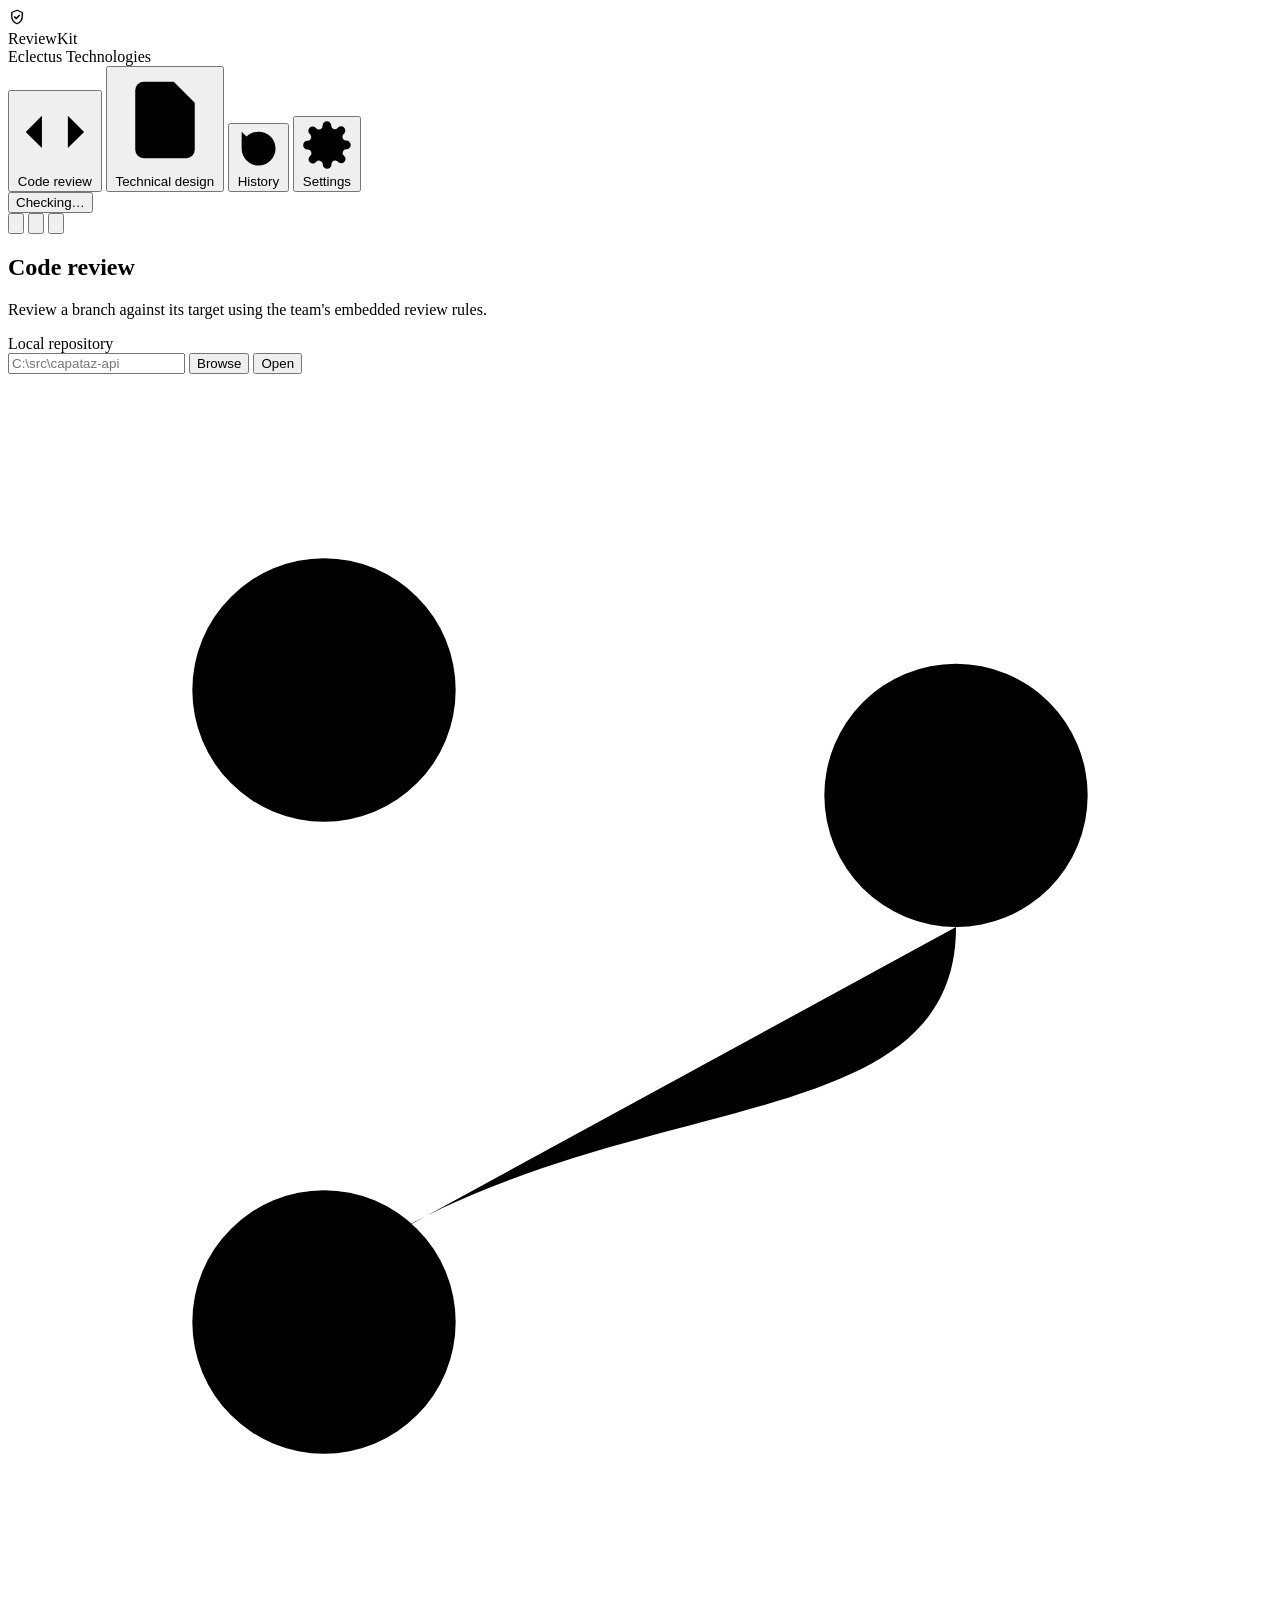
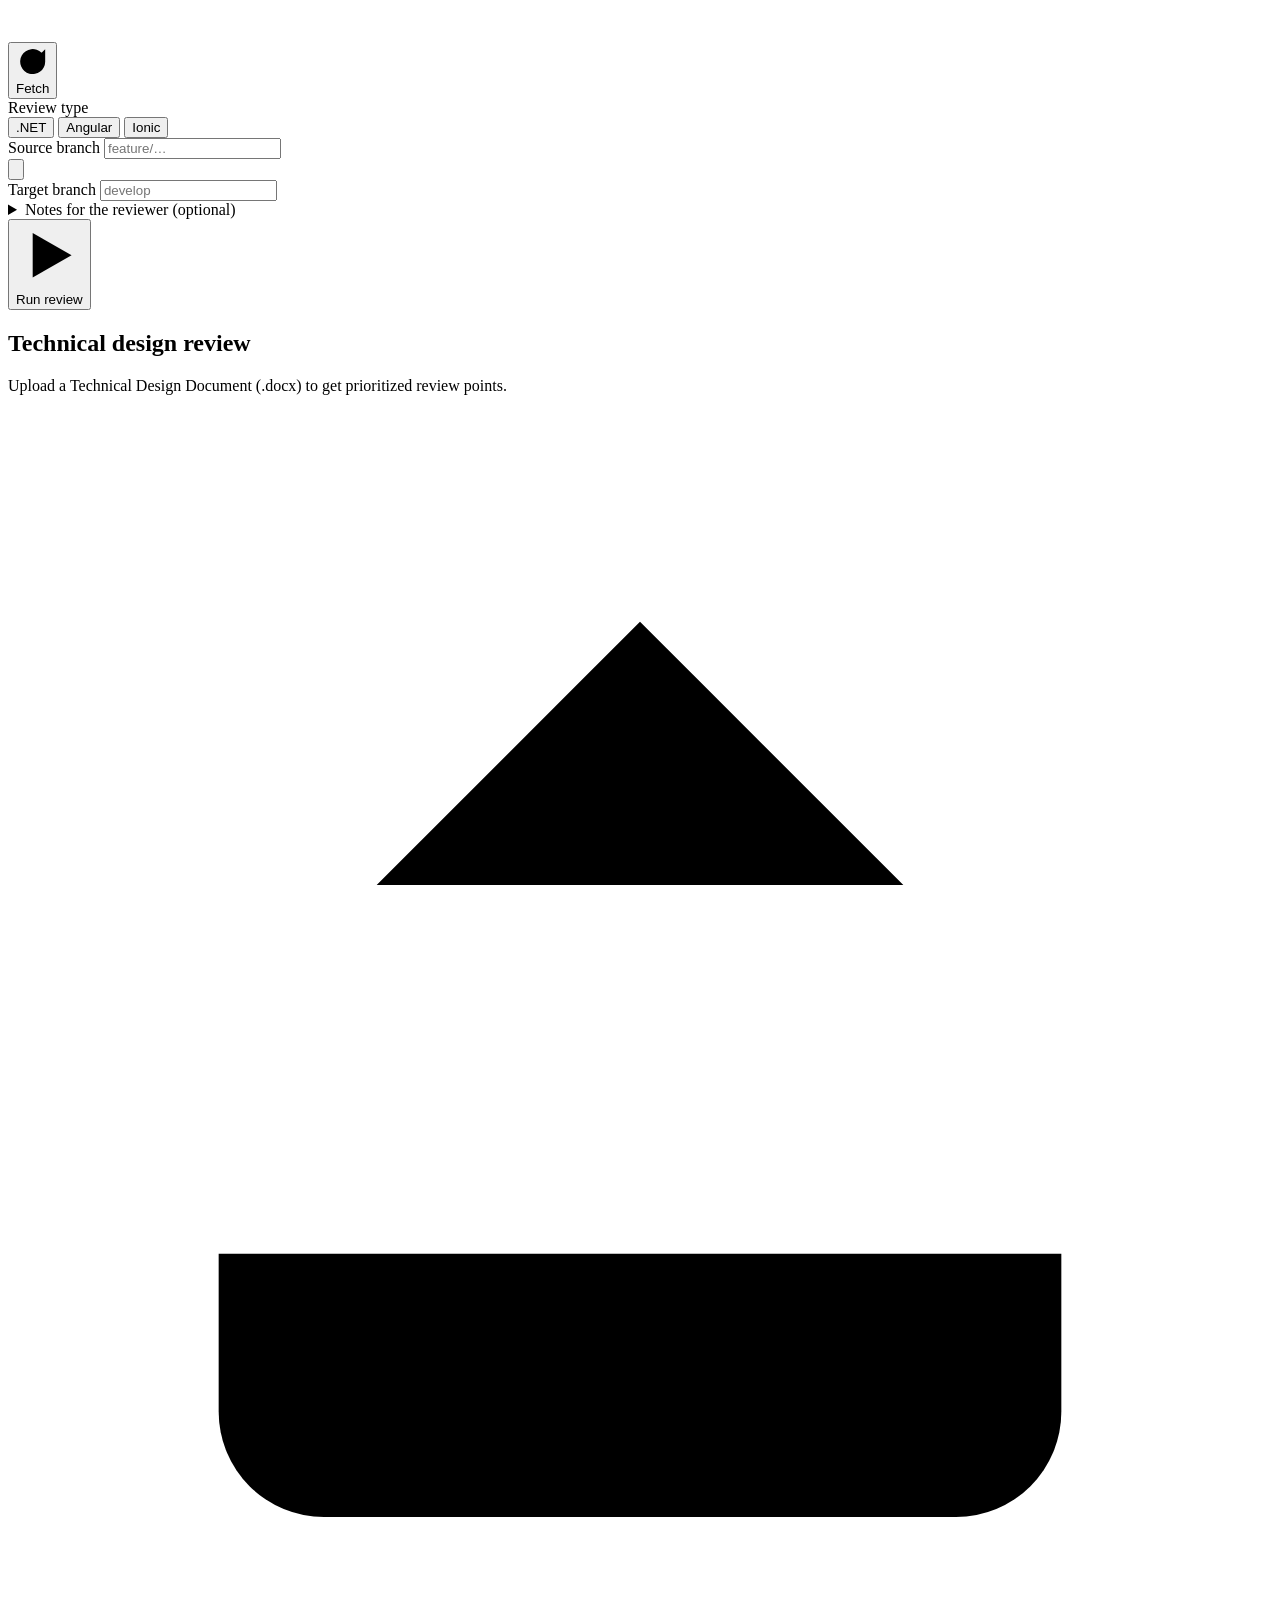
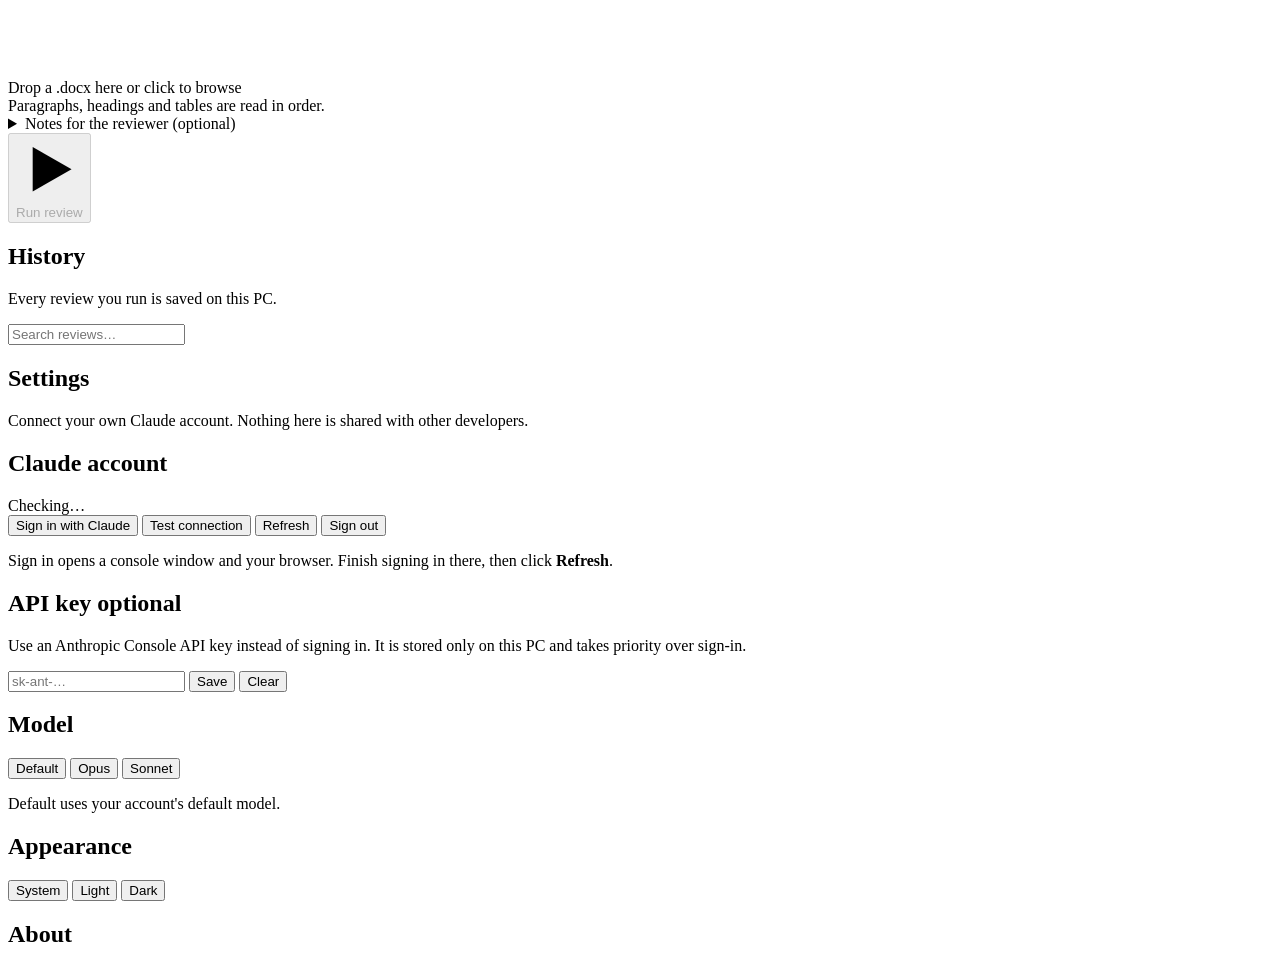
==== app/static/index.html @ 47de9b5d "Rename .NET review label, green #2ac172 theme, auto-refresh after Claude sign-in Co-Authored-By: Cla" ====
<!doctype html>
<html lang="en">
<head>
  <meta charset="utf-8">
  <meta name="viewport" content="width=device-width, initial-scale=1">
  <title>ReviewKit</title>
  <script>
    // Apply saved theme before paint to avoid a flash.
    try { const t = localStorage.getItem("rk-theme"); if (t && t !== "system") document.documentElement.dataset.theme = t; } catch (e) {}
  </script>
  <link rel="stylesheet" href="/static/style.css">
</head>
<body>
<div class="shell">
  <aside class="sidebar">
    <div class="brand">
      <div class="logo" aria-hidden="true">
        <svg viewBox="0 0 24 24" width="18" height="18"><path d="M9 12l2 2 4-4" fill="none" stroke="currentColor" stroke-width="2.2" stroke-linecap="round" stroke-linejoin="round"/><path d="M12 3l7 3v5c0 4.5-3 8.3-7 10-4-1.7-7-5.5-7-10V6l7-3z" fill="none" stroke="currentColor" stroke-width="1.8" stroke-linejoin="round"/></svg>
      </div>
      <div>
        <div class="brand-name">ReviewKit</div>
        <div class="brand-sub">Eclectus Technologies</div>
      </div>
    </div>

    <nav class="nav">
      <button class="nav-item active" data-view="code">
        <svg viewBox="0 0 24 24"><path d="M8 7l-5 5 5 5M16 7l5 5-5 5M13.5 4l-3 16"/></svg>
        <span>Code review</span>
      </button>
      <button class="nav-item" data-view="td">
        <svg viewBox="0 0 24 24"><path d="M14 3H7a2 2 0 00-2 2v14a2 2 0 002 2h10a2 2 0 002-2V8l-5-5z"/><path d="M14 3v5h5M9 13h6M9 17h6"/></svg>
        <span>Technical design</span>
      </button>
      <button class="nav-item" data-view="history">
        <svg viewBox="0 0 24 24"><path d="M3 12a9 9 0 109-9 9.7 9.7 0 00-6.7 2.8L3 8"/><path d="M3 3v5h5M12 7v5l3 2"/></svg>
        <span>History</span>
      </button>
      <button class="nav-item" data-view="settings">
        <svg viewBox="0 0 24 24"><circle cx="12" cy="12" r="3"/><path d="M19.4 15a1.7 1.7 0 00.3 1.8l.1.1a2 2 0 11-2.8 2.8l-.1-.1a1.7 1.7 0 00-1.8-.3 1.7 1.7 0 00-1 1.5V21a2 2 0 11-4 0v-.1a1.7 1.7 0 00-1.1-1.5 1.7 1.7 0 00-1.8.3l-.1.1a2 2 0 11-2.8-2.8l.1-.1a1.7 1.7 0 00.3-1.8 1.7 1.7 0 00-1.5-1H3a2 2 0 110-4h.1a1.7 1.7 0 001.5-1.1 1.7 1.7 0 00-.3-1.8l-.1-.1a2 2 0 112.8-2.8l.1.1a1.7 1.7 0 001.8.3H9a1.7 1.7 0 001-1.5V3a2 2 0 114 0v.1a1.7 1.7 0 001 1.5 1.7 1.7 0 001.8-.3l.1-.1a2 2 0 112.8 2.8l-.1.1a1.7 1.7 0 00-.3 1.8V9a1.7 1.7 0 001.5 1H21a2 2 0 110 4h-.1a1.7 1.7 0 00-1.5 1z"/></svg>
        <span>Settings</span>
      </button>
    </nav>

    <div class="sidebar-foot">
      <button class="account" id="accountChip" data-view="settings" title="Claude account">
        <span class="dot" id="accountDot"></span>
        <span class="account-text">
          <span id="accountTitle">Checking…</span>
          <span class="muted" id="accountSub"></span>
        </span>
      </button>
      <div class="theme-switch" role="radiogroup" aria-label="Theme">
        <button data-theme-set="light" title="Light" aria-label="Light"><svg viewBox="0 0 24 24"><circle cx="12" cy="12" r="4"/><path d="M12 2v2M12 20v2M4.9 4.9l1.4 1.4M17.7 17.7l1.4 1.4M2 12h2M20 12h2M4.9 19.1l1.4-1.4M17.7 6.3l1.4-1.4"/></svg></button>
        <button data-theme-set="system" title="System" aria-label="System"><svg viewBox="0 0 24 24"><rect x="3" y="4" width="18" height="12" rx="2"/><path d="M8 20h8M12 16v4"/></svg></button>
        <button data-theme-set="dark" title="Dark" aria-label="Dark"><svg viewBox="0 0 24 24"><path d="M21 12.8A9 9 0 1111.2 3a7 7 0 009.8 9.8z"/></svg></button>
      </div>
    </div>
  </aside>

  <main class="main">
    <!-- CODE REVIEW -->
    <section class="view active" id="view-code">
      <header class="page-head">
        <div>
          <h1>Code review</h1>
          <p class="muted">Review a branch against its target using the team's embedded review rules.</p>
        </div>
      </header>

      <div class="grid">
        <div class="card form-card">
          <div class="field">
            <label for="repoPath">Local repository</label>
            <div class="row">
              <input id="repoPath" placeholder="C:\src\capataz-api" autocomplete="off" spellcheck="false">
              <button class="btn ghost" id="browseBtn" title="Browse for folder">Browse</button>
              <button class="btn secondary" id="openRepoBtn">Open</button>
            </div>
            <div class="chips" id="recentRepos"></div>
            <div class="repo-info hidden" id="repoInfo">
              <svg viewBox="0 0 24 24"><circle cx="6" cy="6" r="2.5"/><circle cx="6" cy="18" r="2.5"/><circle cx="18" cy="8" r="2.5"/><path d="M6 8.5v7M18 10.5c0 4-6 3-11 6"/></svg>
              <span id="repoName"></span>
              <span class="muted small" id="repoOrigin"></span>
              <button class="btn tiny ghost" id="fetchBtn" title="git fetch --prune">
                <svg viewBox="0 0 24 24"><path d="M21 12a9 9 0 11-2.6-6.4L21 8M21 3v5h-5"/></svg>Fetch
              </button>
            </div>
          </div>

          <div class="field">
            <label>Review type</label>
            <div class="segmented" id="reviewType">
              <button data-review="capataz" class="active">.NET</button>
              <button data-review="angular">Angular</button>
              <button data-review="ionic">Ionic</button>
            </div>
          </div>

          <div class="branch-row">
            <div class="field">
              <label for="sourceBranch">Source branch</label>
              <input id="sourceBranch" list="branchList" placeholder="feature/…" autocomplete="off" spellcheck="false">
            </div>
            <button class="btn icon ghost swap" id="swapBtn" title="Swap branches" aria-label="Swap branches">
              <svg viewBox="0 0 24 24"><path d="M7 7h13l-4-4M17 17H4l4 4"/></svg>
            </button>
            <div class="field">
              <label for="targetBranch">Target branch</label>
              <input id="targetBranch" list="branchList" placeholder="develop" autocomplete="off" spellcheck="false">
            </div>
          </div>
          <datalist id="branchList"></datalist>

          <details class="field notes">
            <summary>Notes for the reviewer <span class="muted">(optional)</span></summary>
            <textarea id="codeNotes" rows="3" placeholder="e.g. Focus on the new CQRS handlers; ignore migrations."></textarea>
          </details>

          <div class="actions">
            <button class="btn primary" id="runCodeBtn">
              <svg viewBox="0 0 24 24"><path d="M6 4l14 8-14 8z"/></svg>Run review
            </button>
          </div>
        </div>
        <div class="result-slot" data-slot="code"></div>
      </div>
    </section>

    <!-- TECHNICAL DESIGN -->
    <section class="view" id="view-td">
      <header class="page-head">
        <div>
          <h1>Technical design review</h1>
          <p class="muted">Upload a Technical Design Document (.docx) to get prioritized review points.</p>
        </div>
      </header>
      <div class="grid">
        <div class="card form-card">
          <label class="dropzone" id="dropzone" for="docxInput">
            <input type="file" id="docxInput" accept=".docx" hidden>
            <svg viewBox="0 0 24 24"><path d="M12 16V4M7 9l5-5 5 5"/><path d="M4 16v3a2 2 0 002 2h12a2 2 0 002-2v-3"/></svg>
            <div class="dz-title" id="dzTitle">Drop a .docx here or click to browse</div>
            <div class="muted small" id="dzSub">Paragraphs, headings and tables are read in order.</div>
          </label>
          <details class="field notes">
            <summary>Notes for the reviewer <span class="muted">(optional)</span></summary>
            <textarea id="tdNotes" rows="3" placeholder="e.g. Pay attention to the integration with the payments service."></textarea>
          </details>
          <div class="actions">
            <button class="btn primary" id="runTdBtn" disabled>
              <svg viewBox="0 0 24 24"><path d="M6 4l14 8-14 8z"/></svg>Run review
            </button>
          </div>
        </div>
        <div class="result-slot" data-slot="td"></div>
      </div>
    </section>

    <!-- HISTORY -->
    <section class="view" id="view-history">
      <header class="page-head">
        <div>
          <h1>History</h1>
          <p class="muted">Every review you run is saved on this PC.</p>
        </div>
        <input class="search" id="historySearch" placeholder="Search reviews…">
      </header>
      <div class="history-layout">
        <div class="card history-list" id="historyList"></div>
        <div class="result-slot" data-slot="history"></div>
      </div>
    </section>

    <!-- SETTINGS -->
    <section class="view" id="view-settings">
      <header class="page-head">
        <div>
          <h1>Settings</h1>
          <p class="muted">Connect your own Claude account. Nothing here is shared with other developers.</p>
        </div>
      </header>
      <div class="settings-grid">
        <div class="card">
          <h2>Claude account</h2>
          <div class="status-line" id="authStatus">Checking…</div>
          <div class="row wrap">
            <button class="btn primary" id="loginBtn">Sign in with Claude</button>
            <button class="btn secondary" id="testBtn">Test connection</button>
            <button class="btn ghost" id="refreshAuthBtn">Refresh</button>
            <button class="btn ghost danger" id="logoutBtn">Sign out</button>
          </div>
          <p class="muted small">Sign in opens a console window and your browser. Finish signing in there, then click <b>Refresh</b>.</p>
        </div>

        <div class="card">
          <h2>API key <span class="badge">optional</span></h2>
          <p class="muted small">Use an Anthropic Console API key instead of signing in. It is stored only on this PC and takes priority over sign-in.</p>
          <div class="row">
            <input id="apiKey" type="password" placeholder="sk-ant-…" autocomplete="off">
            <button class="btn secondary" id="saveKeyBtn">Save</button>
            <button class="btn ghost" id="clearKeyBtn">Clear</button>
          </div>
          <div class="muted small" id="keyHint"></div>
        </div>

        <div class="card">
          <h2>Model</h2>
          <div class="segmented" id="modelSel">
            <button data-model="">Default</button>
            <button data-model="opus">Opus</button>
            <button data-model="sonnet">Sonnet</button>
          </div>
          <p class="muted small">Default uses your account's default model.</p>
        </div>

        <div class="card">
          <h2>Appearance</h2>
          <div class="segmented" id="themeSel">
            <button data-theme-set="system">System</button>
            <button data-theme-set="light">Light</button>
            <button data-theme-set="dark">Dark</button>
          </div>
        </div>

        <div class="card span2">
          <h2>About</h2>
          <div class="about" id="about"></div>
        </div>
      </div>
    </section>
  </main>
</div>

<!-- Result panel template -->
<template id="resultTpl">
  <div class="card result">
    <div class="result-head">
      <div class="result-title">
        <span class="state-dot"></span>
        <div>
          <div class="r-title">Review</div>
          <div class="muted small r-sub"></div>
        </div>
      </div>
      <div class="row">
        <button class="btn tiny ghost r-copy" title="Copy Markdown">
          <svg viewBox="0 0 24 24"><rect x="9" y="9" width="12" height="12" rx="2"/><path d="M5 15V5a2 2 0 012-2h10"/></svg>Copy
        </button>
        <button class="btn tiny ghost r-export" title="Save as .md">
          <svg viewBox="0 0 24 24"><path d="M12 4v12M7 11l5 5 5-5M4 20h16"/></svg>Export
        </button>
        <button class="btn tiny danger-soft r-stop hidden">Stop</button>
      </div>
    </div>
    <details class="activity hidden">
      <summary><span class="spinner"></span><span class="activity-now">Starting…</span></summary>
      <ol class="activity-log"></ol>
    </details>
    <div class="markdown r-body"></div>
  </div>
</template>

<div class="toast" id="toast"></div>

<script src="/static/md.js"></script>
<script src="/static/app.js"></script>
</body>
</html>
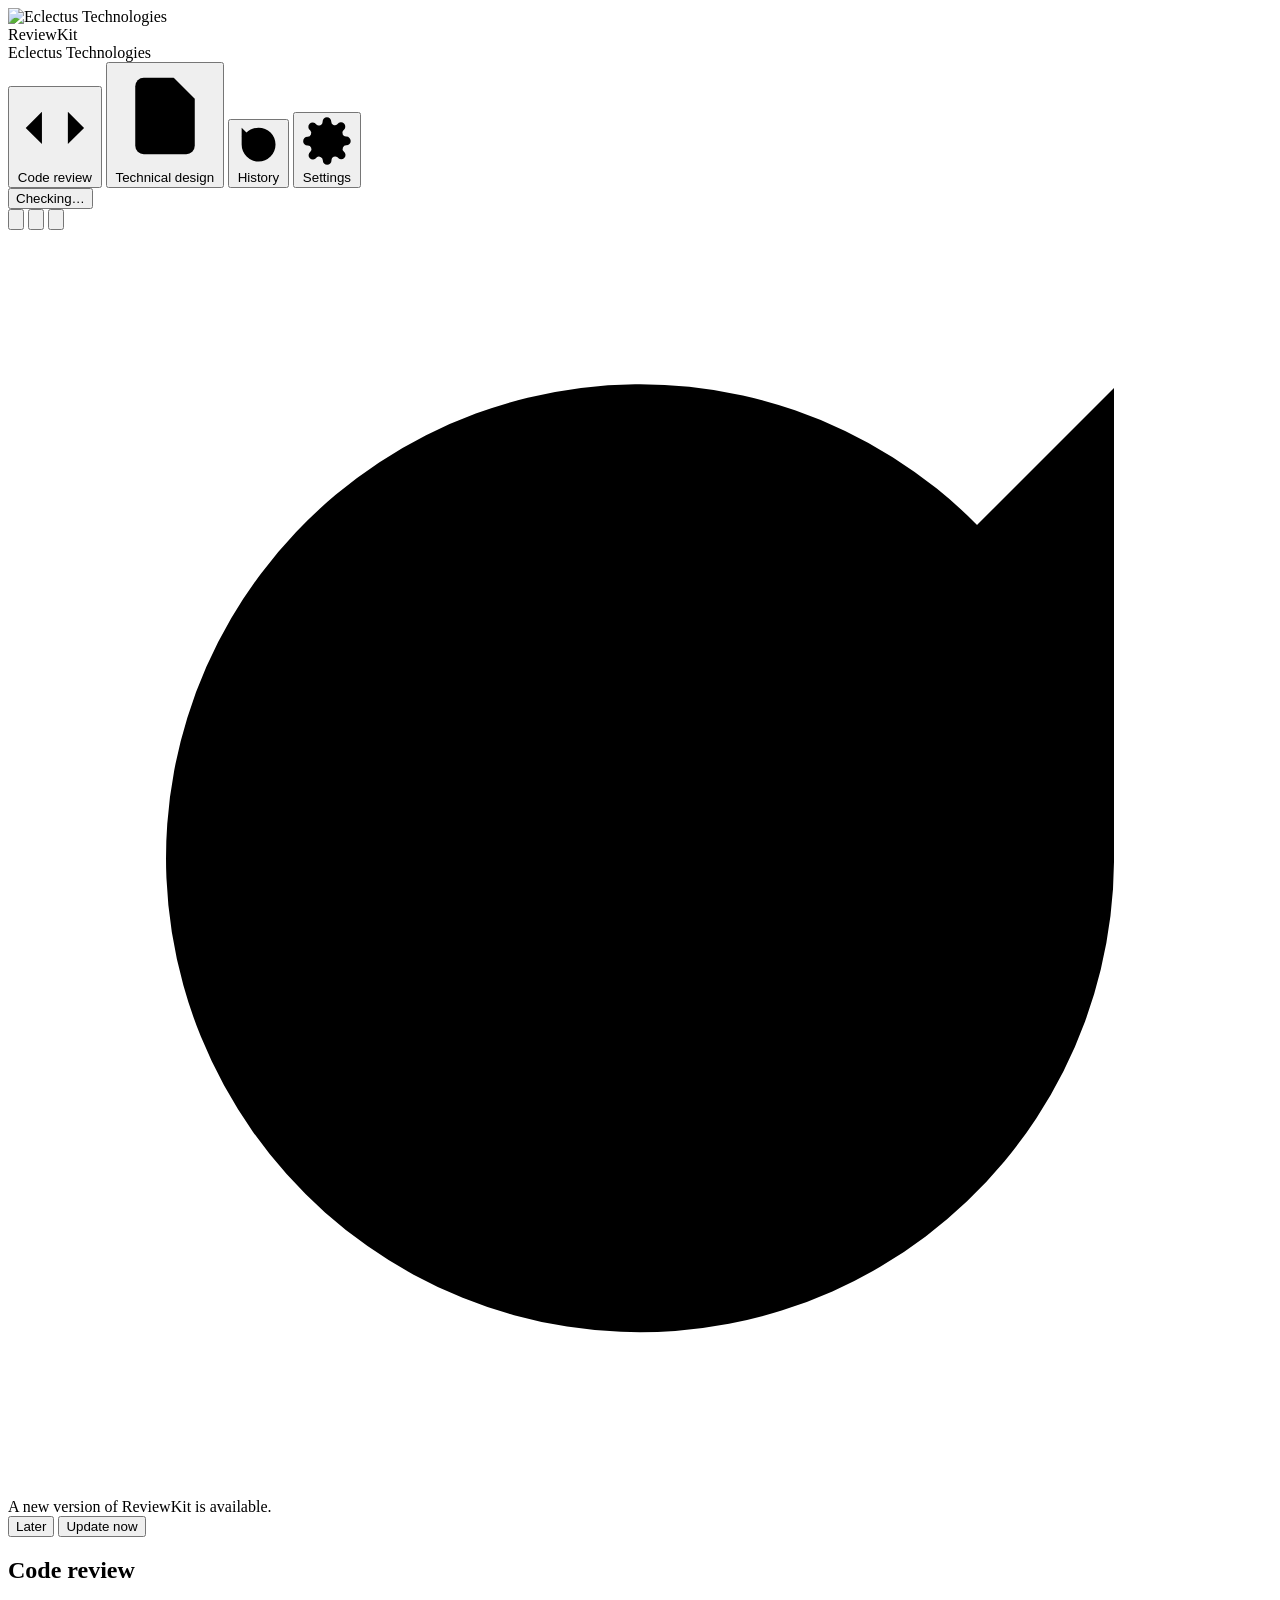
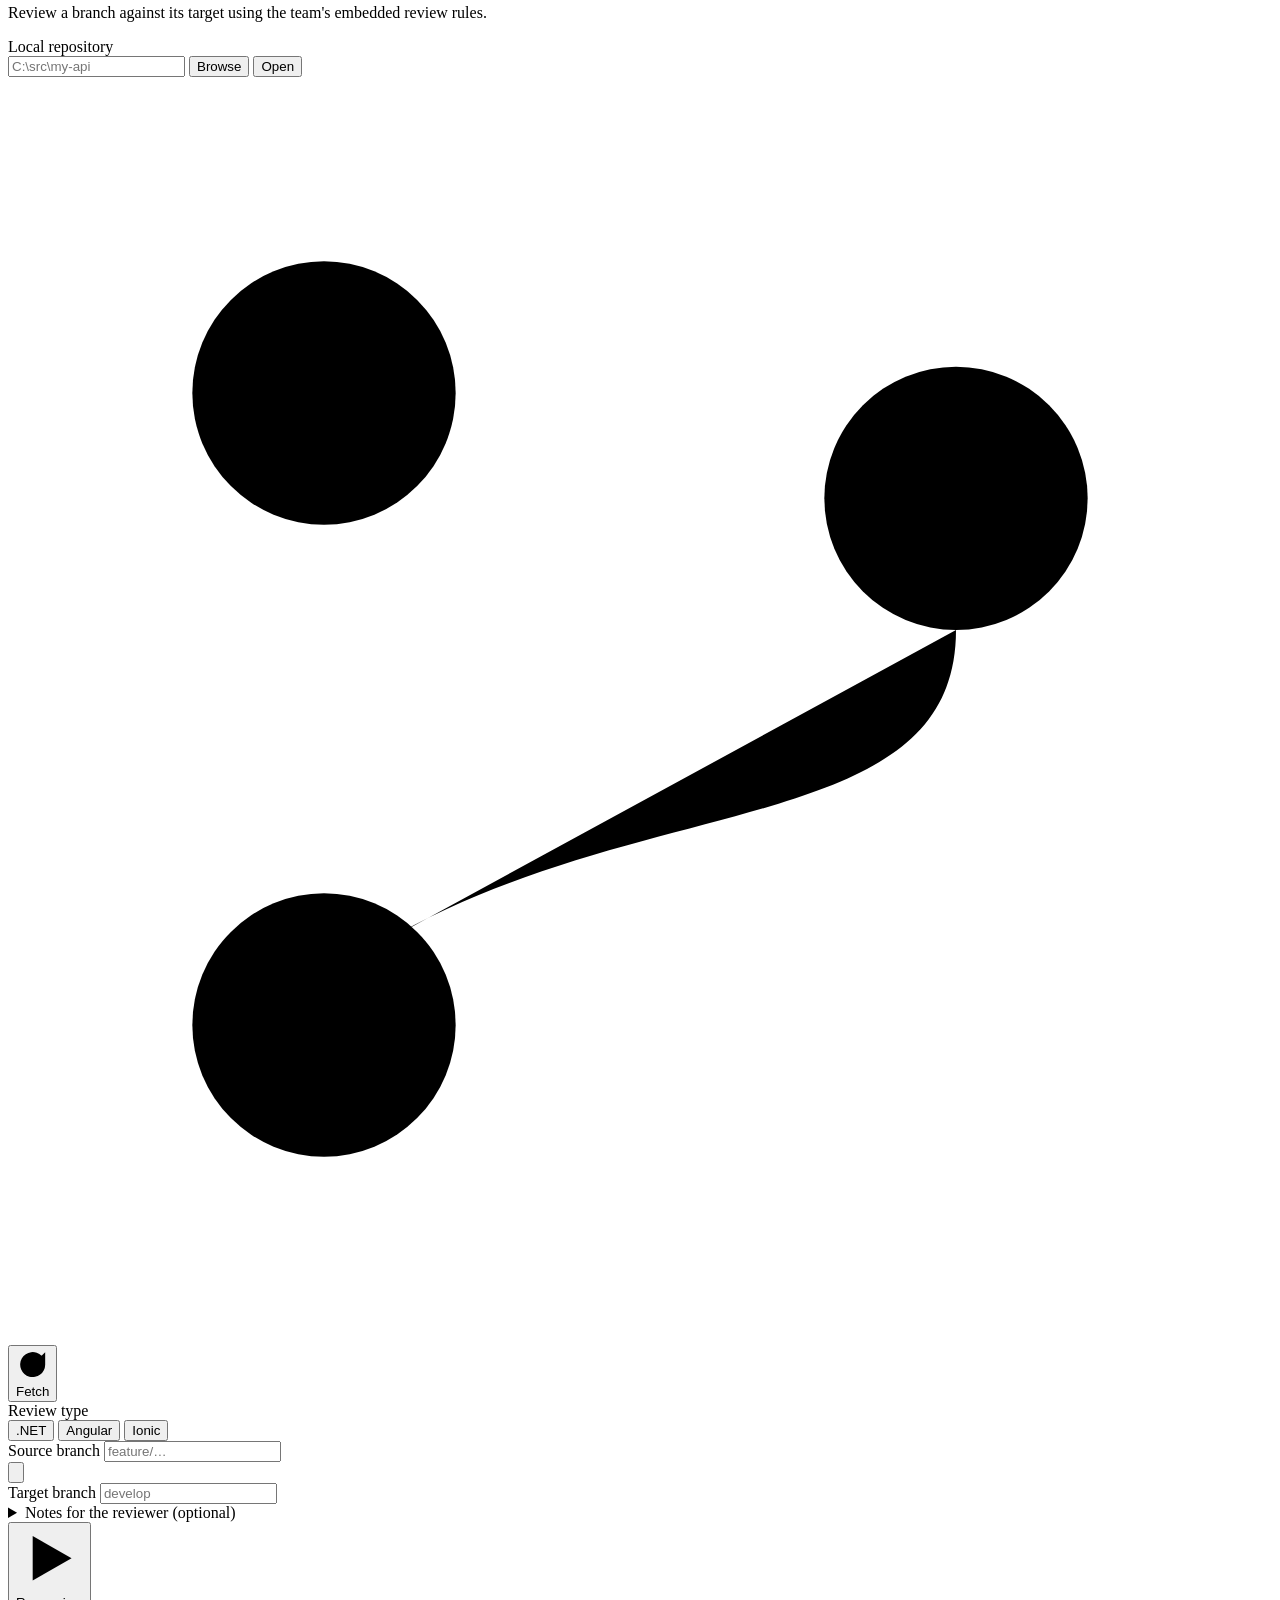
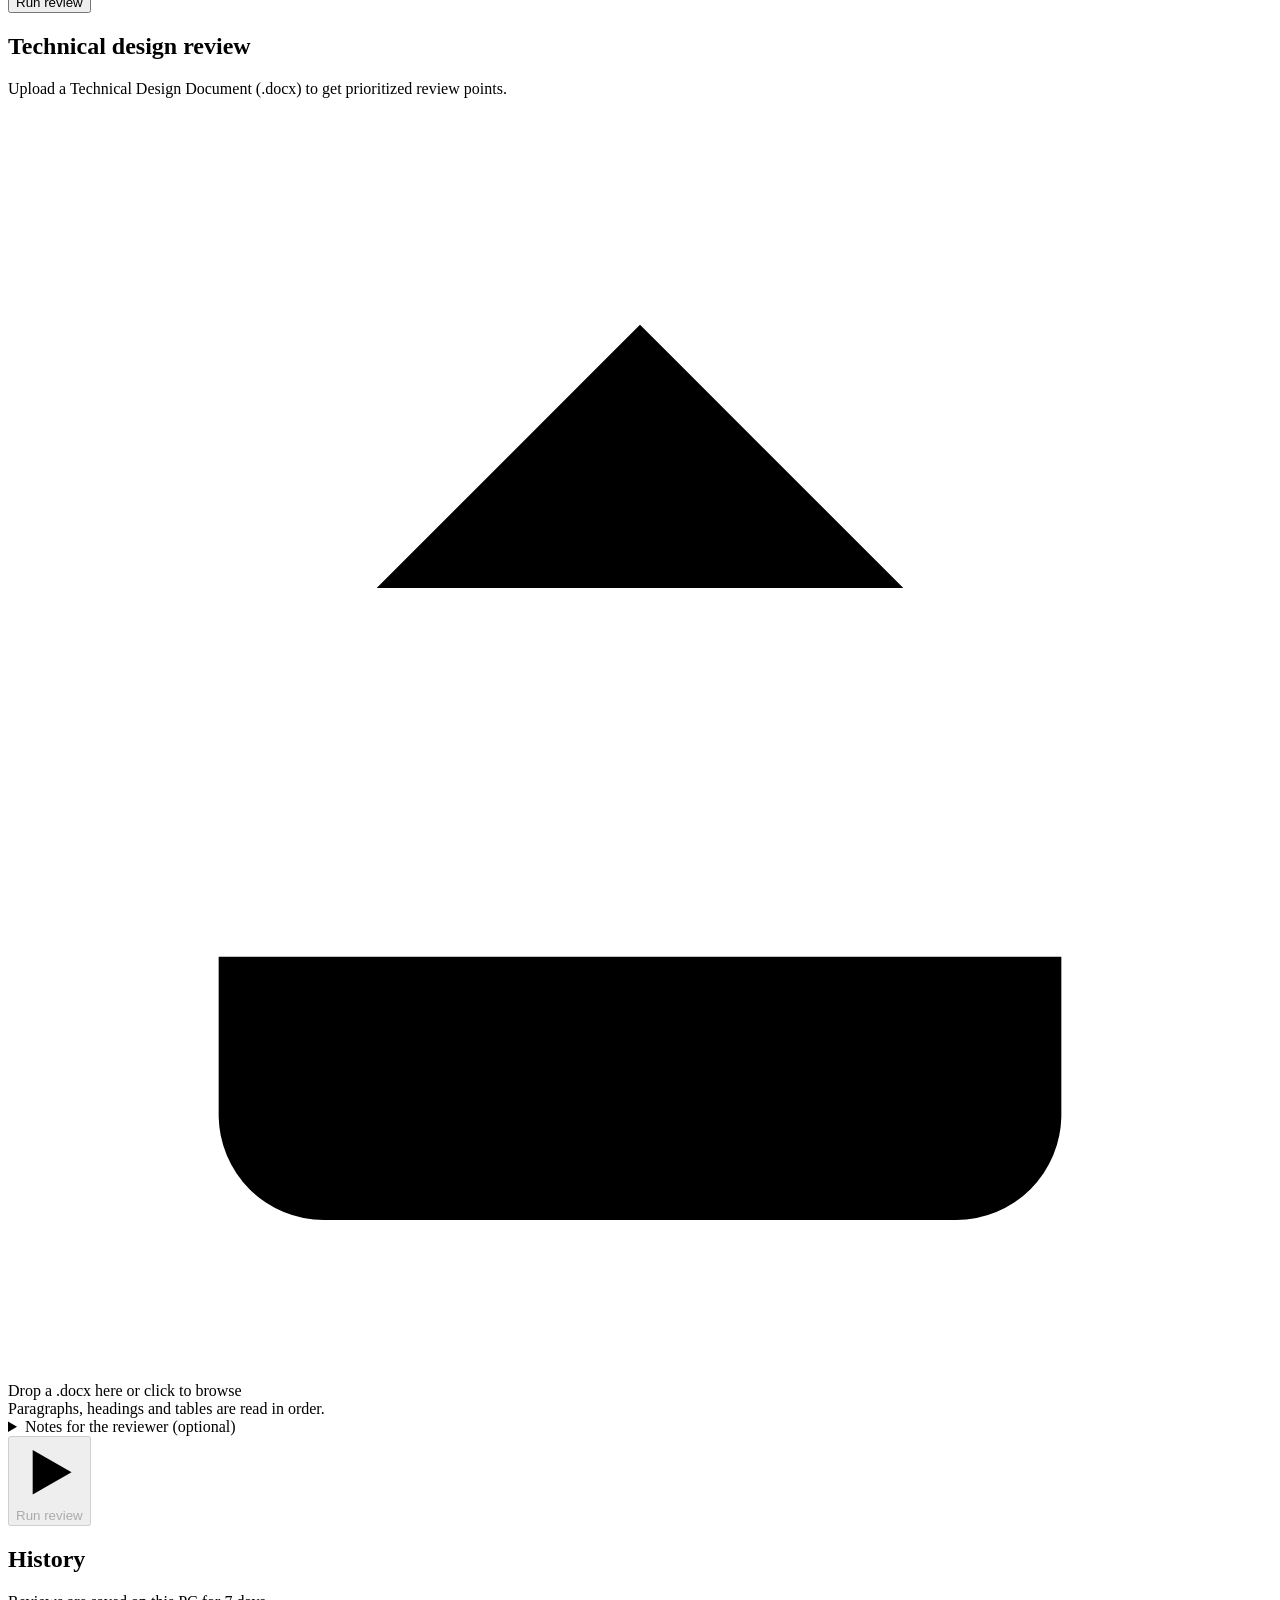
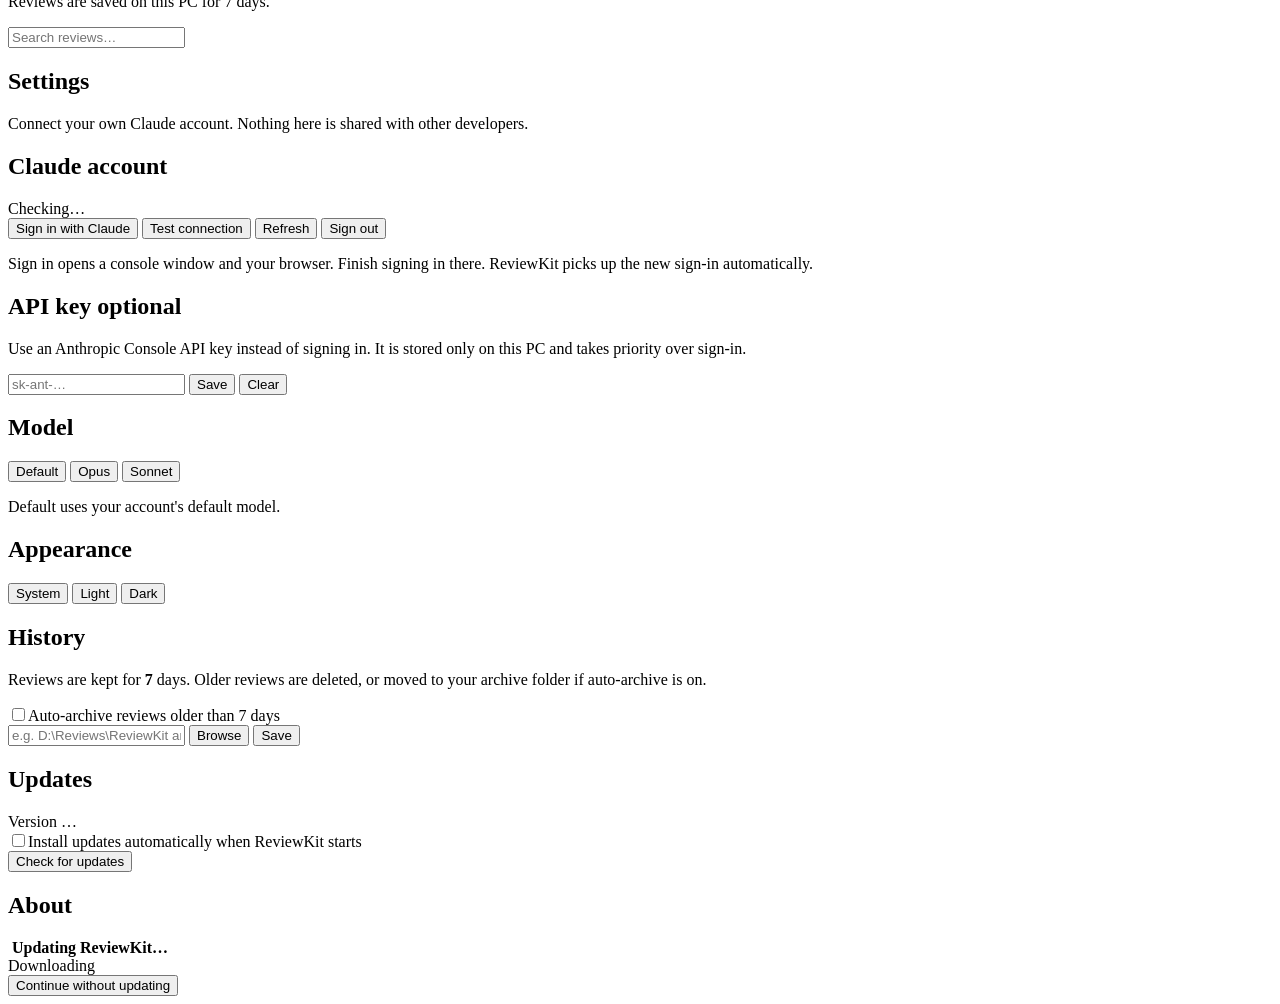
==== commit 1e731041: "(Feature) Auto-update, responsive layout, 7-day history with archive, Eclectus logo" ====
--- a/app/static/index.html
+++ b/app/static/index.html
@@ -8,16 +8,15 @@
     // Apply saved theme before paint to avoid a flash.
     try { const t = localStorage.getItem("rk-theme"); if (t && t !== "system") document.documentElement.dataset.theme = t; } catch (e) {}
   </script>
+  <link rel="icon" type="image/svg+xml" href="/static/logo.svg">
   <link rel="stylesheet" href="/static/style.css">
 </head>
 <body>
 <div class="shell">
   <aside class="sidebar">
     <div class="brand">
-      <div class="logo" aria-hidden="true">
-        <svg viewBox="0 0 24 24" width="18" height="18"><path d="M9 12l2 2 4-4" fill="none" stroke="currentColor" stroke-width="2.2" stroke-linecap="round" stroke-linejoin="round"/><path d="M12 3l7 3v5c0 4.5-3 8.3-7 10-4-1.7-7-5.5-7-10V6l7-3z" fill="none" stroke="currentColor" stroke-width="1.8" stroke-linejoin="round"/></svg>
-      </div>
-      <div>
+      <img class="logo" src="/static/logo.svg" alt="Eclectus Technologies">
+      <div class="brand-text">
         <div class="brand-name">ReviewKit</div>
         <div class="brand-sub">Eclectus Technologies</div>
       </div>
@@ -59,6 +58,14 @@
   </aside>
 
   <main class="main">
+    <div class="update-bar hidden" id="updateBar">
+      <svg viewBox="0 0 24 24"><path d="M21 12a9 9 0 11-2.6-6.4L21 8M21 3v5h-5"/></svg>
+      <span class="update-text" id="updateText">A new version of ReviewKit is available.</span>
+      <div class="row">
+        <button class="btn tiny ghost" id="updateLater">Later</button>
+        <button class="btn tiny primary" id="updateNow">Update now</button>
+      </div>
+    </div>
     <!-- CODE REVIEW -->
     <section class="view active" id="view-code">
       <header class="page-head">
@@ -68,12 +75,12 @@
         </div>
       </header>
 
-      <div class="grid">
+      <div class="view-body grid">
         <div class="card form-card">
           <div class="field">
             <label for="repoPath">Local repository</label>
             <div class="row">
-              <input id="repoPath" placeholder="C:\src\capataz-api" autocomplete="off" spellcheck="false">
+              <input id="repoPath" placeholder="C:\src\my-api" autocomplete="off" spellcheck="false">
               <button class="btn ghost" id="browseBtn" title="Browse for folder">Browse</button>
               <button class="btn secondary" id="openRepoBtn">Open</button>
             </div>
@@ -135,7 +142,7 @@
           <p class="muted">Upload a Technical Design Document (.docx) to get prioritized review points.</p>
         </div>
       </header>
-      <div class="grid">
+      <div class="view-body grid">
         <div class="card form-card">
           <label class="dropzone" id="dropzone" for="docxInput">
             <input type="file" id="docxInput" accept=".docx" hidden>
@@ -162,11 +169,11 @@
       <header class="page-head">
         <div>
           <h1>History</h1>
-          <p class="muted">Every review you run is saved on this PC.</p>
+          <p class="muted" id="historyNote">Reviews are saved on this PC for 7 days.</p>
         </div>
         <input class="search" id="historySearch" placeholder="Search reviews…">
       </header>
-      <div class="history-layout">
+      <div class="view-body history-layout">
         <div class="card history-list" id="historyList"></div>
         <div class="result-slot" data-slot="history"></div>
       </div>
@@ -180,7 +187,7 @@
           <p class="muted">Connect your own Claude account. Nothing here is shared with other developers.</p>
         </div>
       </header>
-      <div class="settings-grid">
+      <div class="view-body"><div class="settings-grid">
         <div class="card">
           <h2>Claude account</h2>
           <div class="status-line" id="authStatus">Checking…</div>
@@ -190,7 +197,7 @@
             <button class="btn ghost" id="refreshAuthBtn">Refresh</button>
             <button class="btn ghost danger" id="logoutBtn">Sign out</button>
           </div>
-          <p class="muted small">Sign in opens a console window and your browser. Finish signing in there, then click <b>Refresh</b>.</p>
+          <p class="muted small">Sign in opens a console window and your browser. Finish signing in there. ReviewKit picks up the new sign-in automatically.</p>
         </div>
 
         <div class="card">
@@ -223,11 +230,32 @@
           </div>
         </div>
 
+        <div class="card">
+          <h2>History</h2>
+          <p class="muted small">Reviews are kept for <b id="retentionDays">7</b> days. Older reviews are deleted, or moved to your archive folder if auto-archive is on.</p>
+          <label class="toggle"><input type="checkbox" id="autoArchive"><span>Auto-archive reviews older than 7 days</span></label>
+          <div class="row archive-row">
+            <input id="archiveDir" placeholder="e.g. D:\Reviews\ReviewKit archive" autocomplete="off" spellcheck="false">
+            <button class="btn ghost" id="archiveBrowse">Browse</button>
+            <button class="btn secondary" id="archiveSave">Save</button>
+          </div>
+          <div class="muted small" id="archiveHint"></div>
+        </div>
+
+        <div class="card">
+          <h2>Updates</h2>
+          <div class="status-line" id="updateStatus">Version <span id="curVersion">…</span></div>
+          <label class="toggle"><input type="checkbox" id="autoUpdate"><span>Install updates automatically when ReviewKit starts</span></label>
+          <div class="row wrap">
+            <button class="btn secondary" id="checkUpdateBtn">Check for updates</button>
+          </div>
+        </div>
+
         <div class="card span2">
           <h2>About</h2>
           <div class="about" id="about"></div>
         </div>
-      </div>
+      </div></div>
     </section>
   </main>
 </div>
@@ -257,9 +285,21 @@
       <summary><span class="spinner"></span><span class="activity-now">Starting…</span></summary>
       <ol class="activity-log"></ol>
     </details>
-    <div class="markdown r-body"></div>
+    <div class="r-scroll">
+      <div class="markdown r-body"></div>
+    </div>
   </div>
 </template>
+
+<div class="overlay hidden" id="updateOverlay">
+  <div class="card overlay-card">
+    <img class="logo big" src="/static/logo.svg" alt="">
+    <b id="ovTitle">Updating ReviewKit…</b>
+    <div class="muted small" id="ovStatus">Downloading</div>
+    <div class="bar"><span id="ovBar"></span></div>
+    <button class="btn ghost hidden" id="ovClose">Continue without updating</button>
+  </div>
+</div>
 
 <div class="toast" id="toast"></div>
 
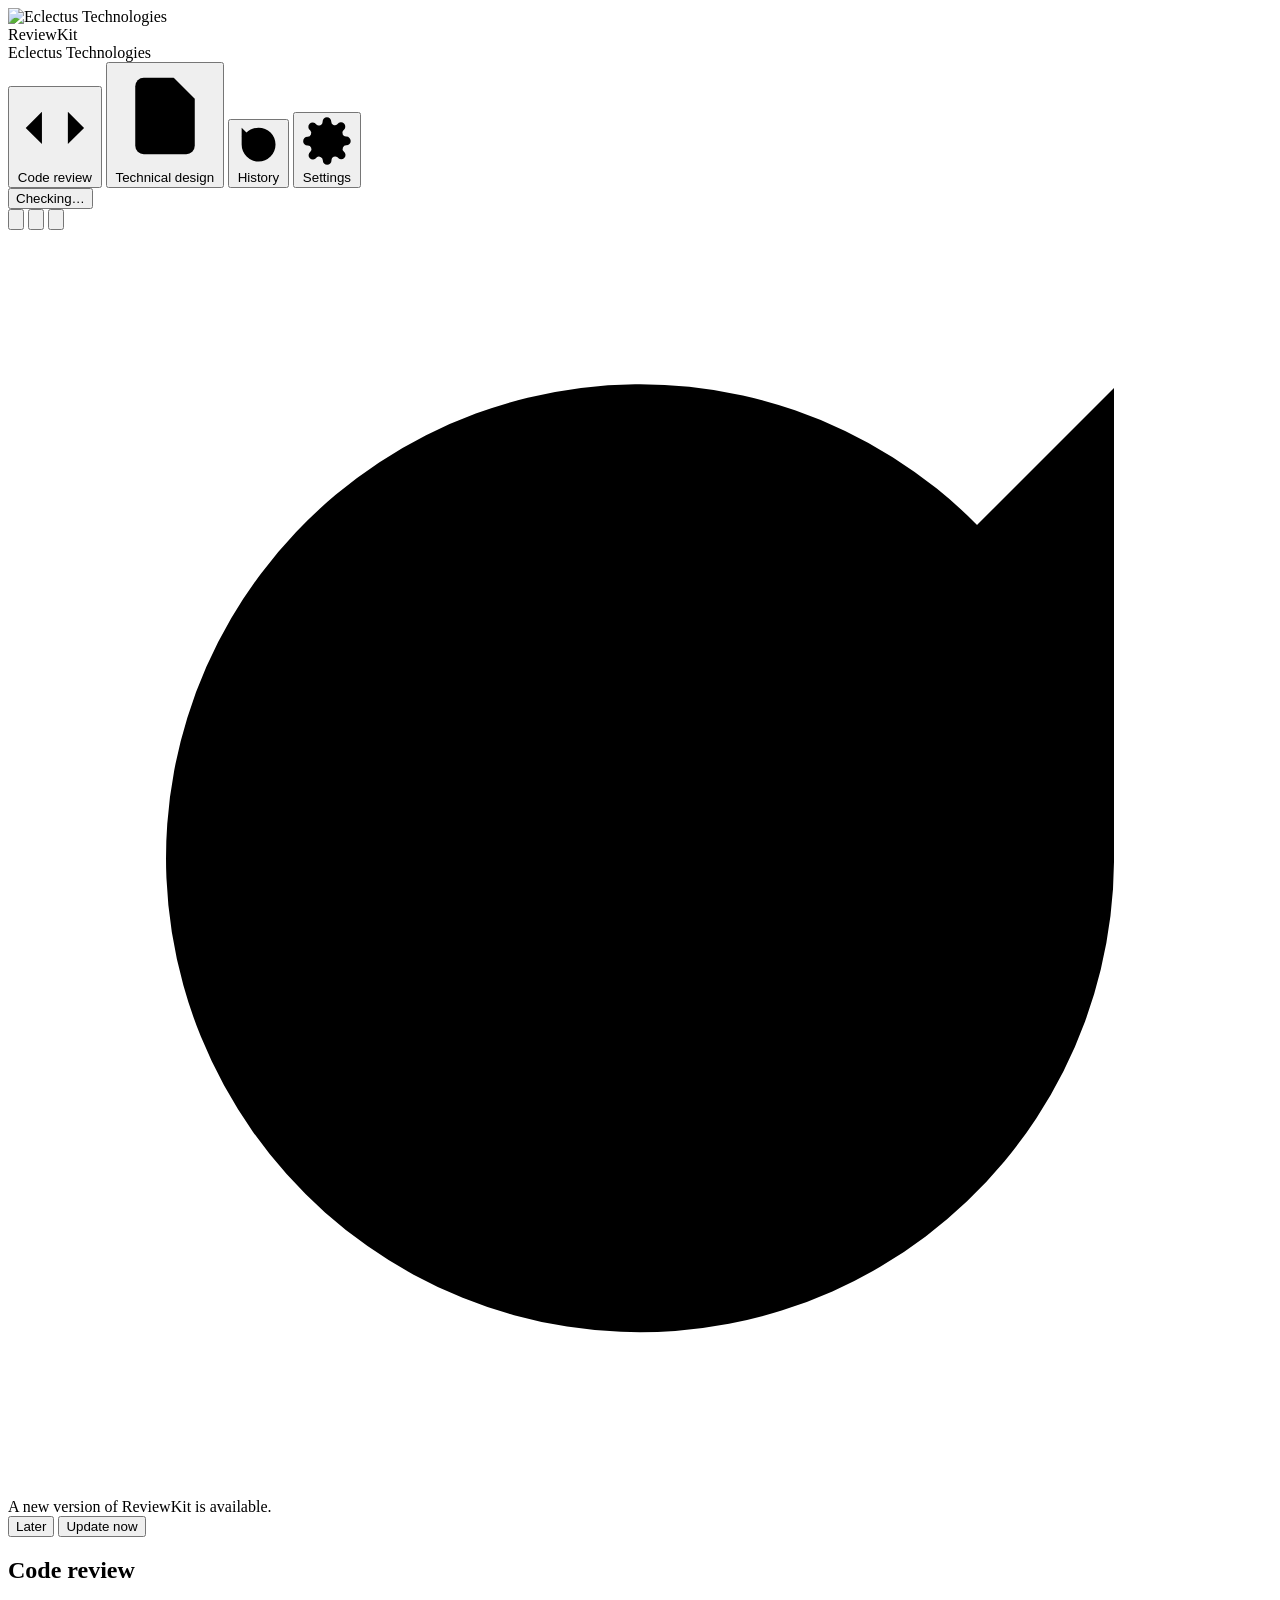
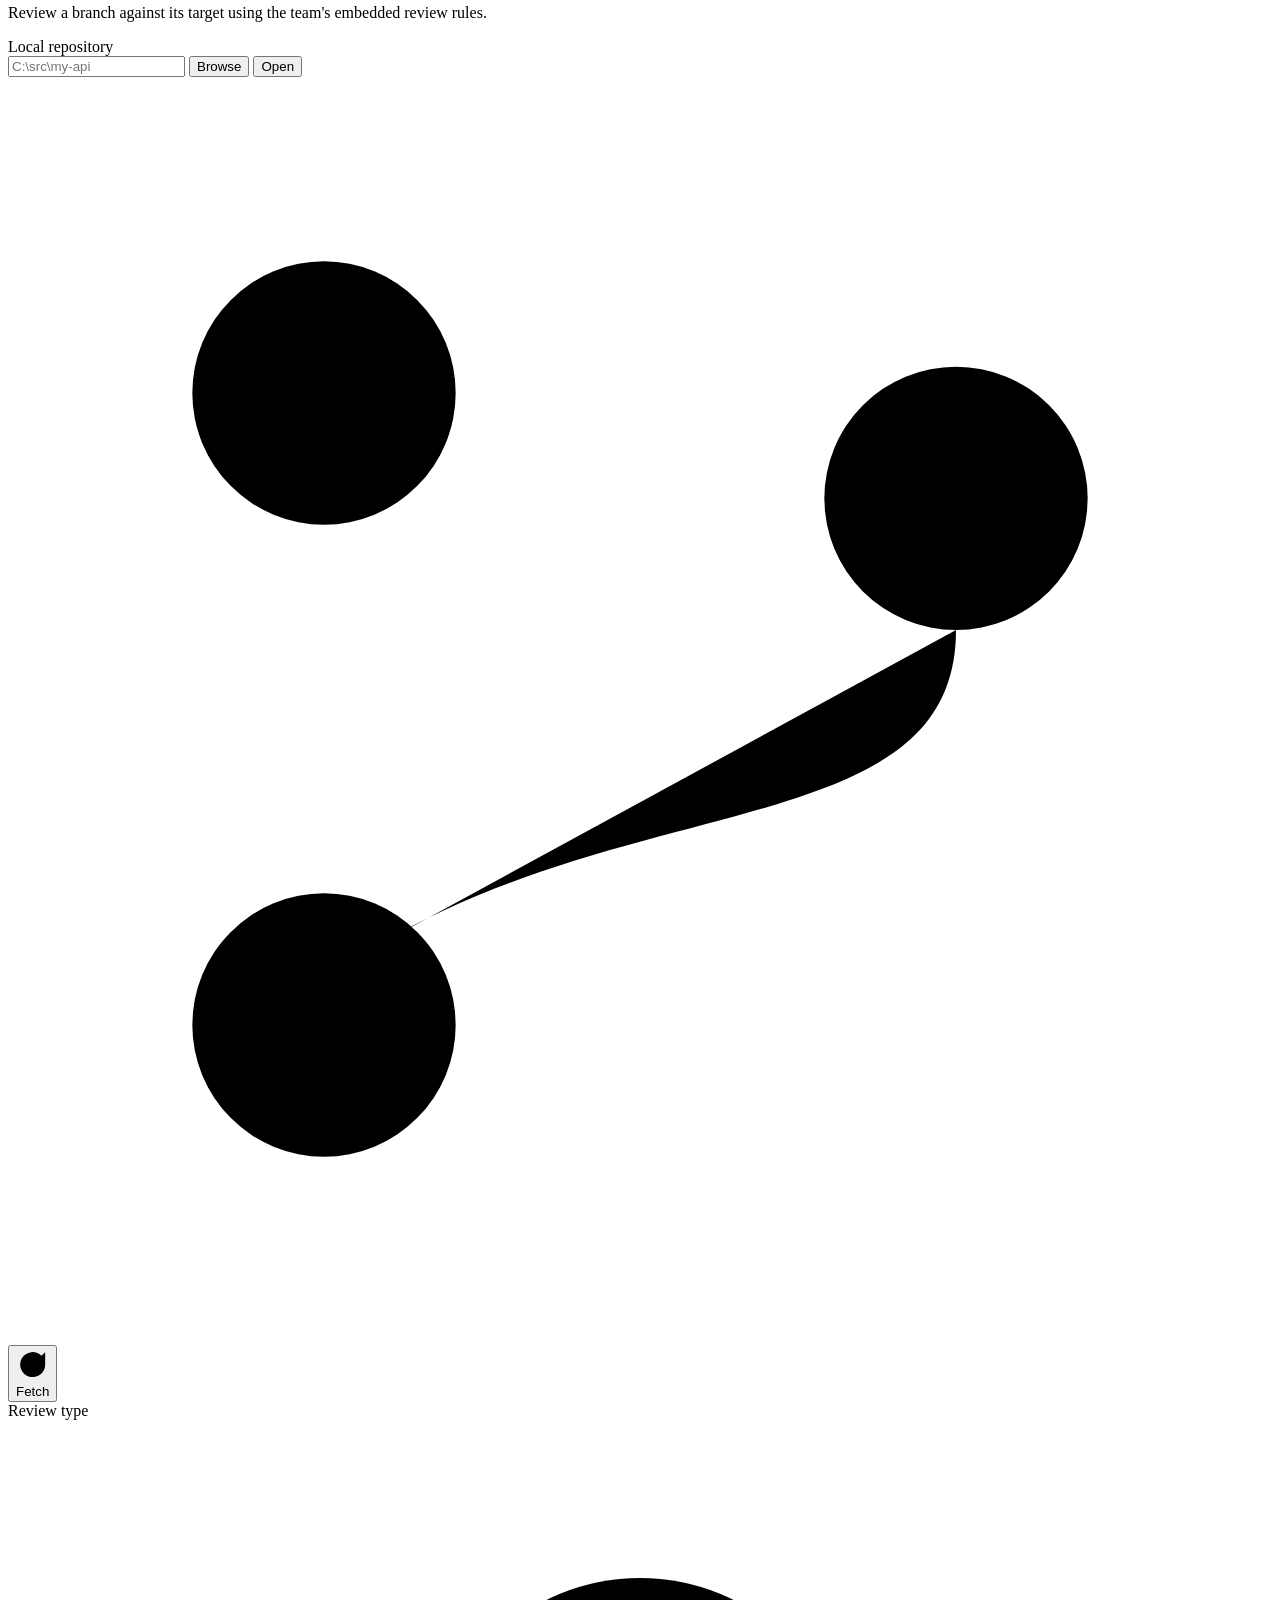
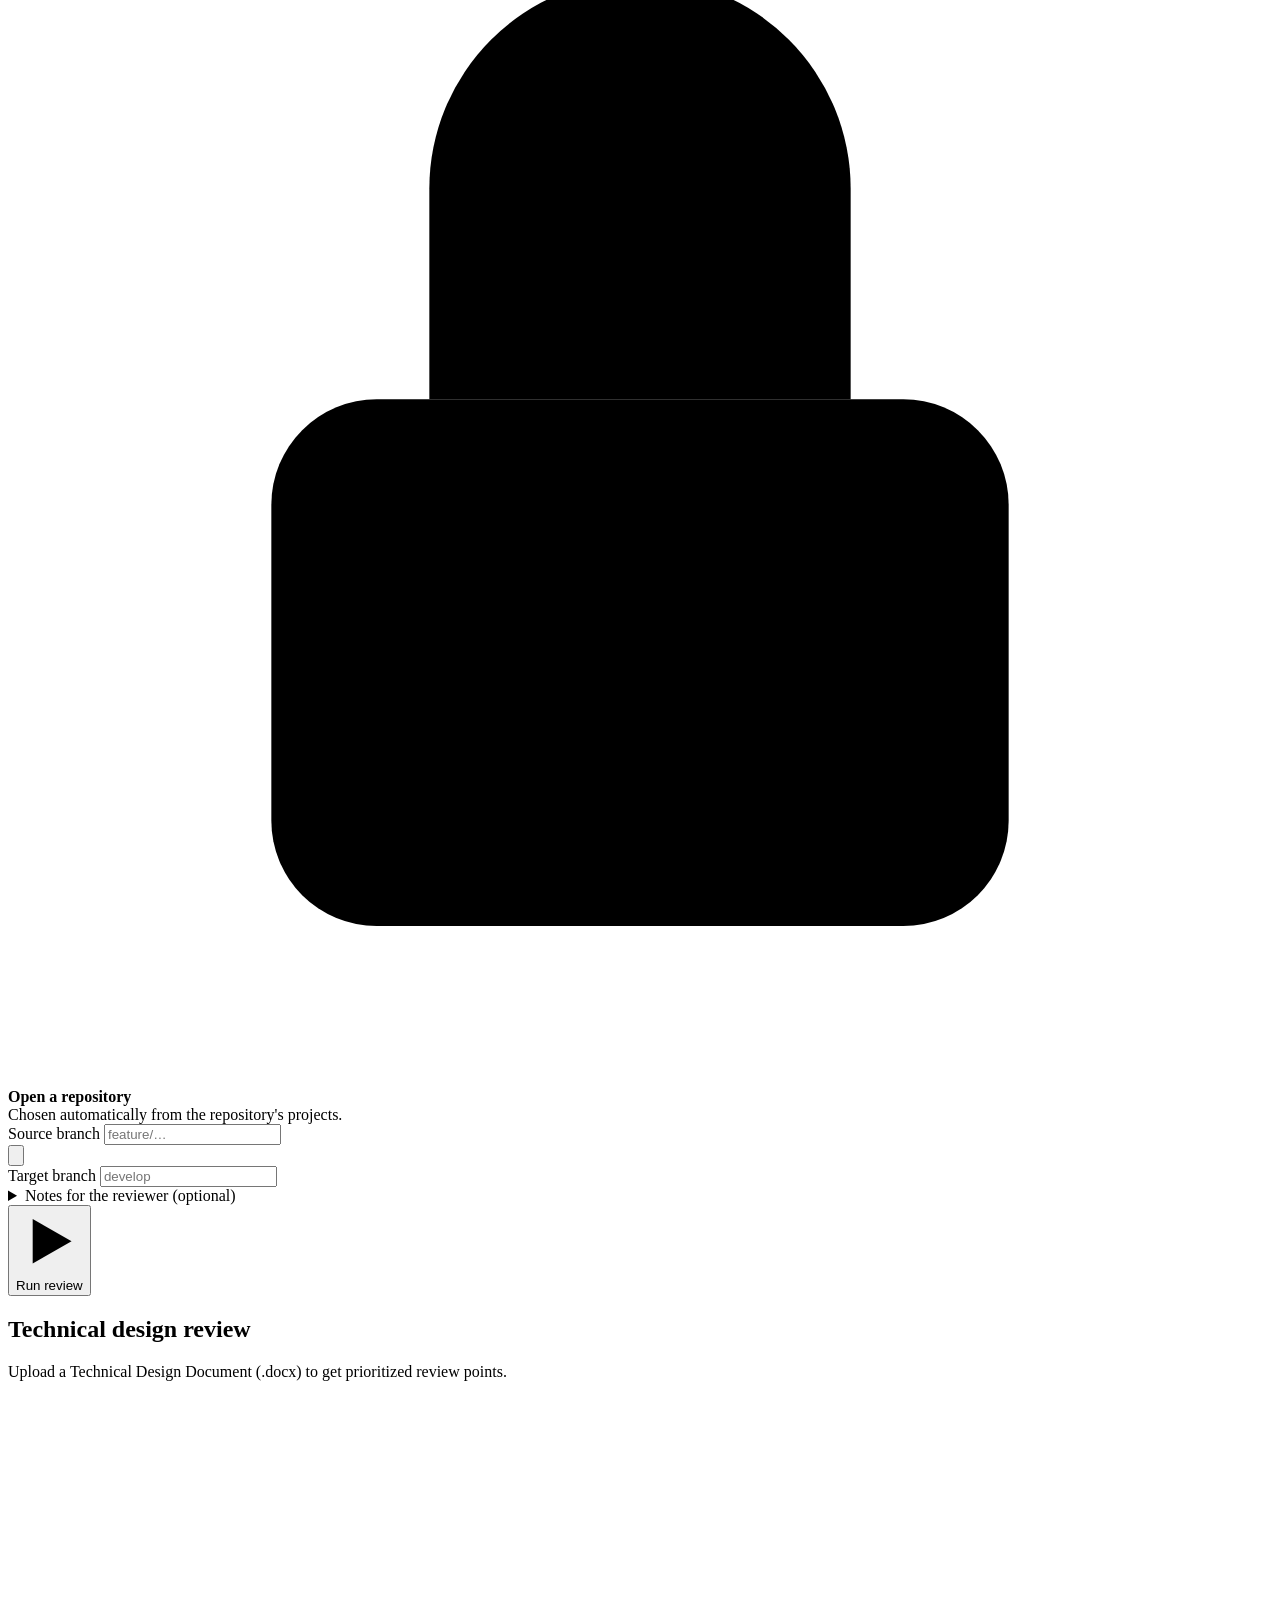
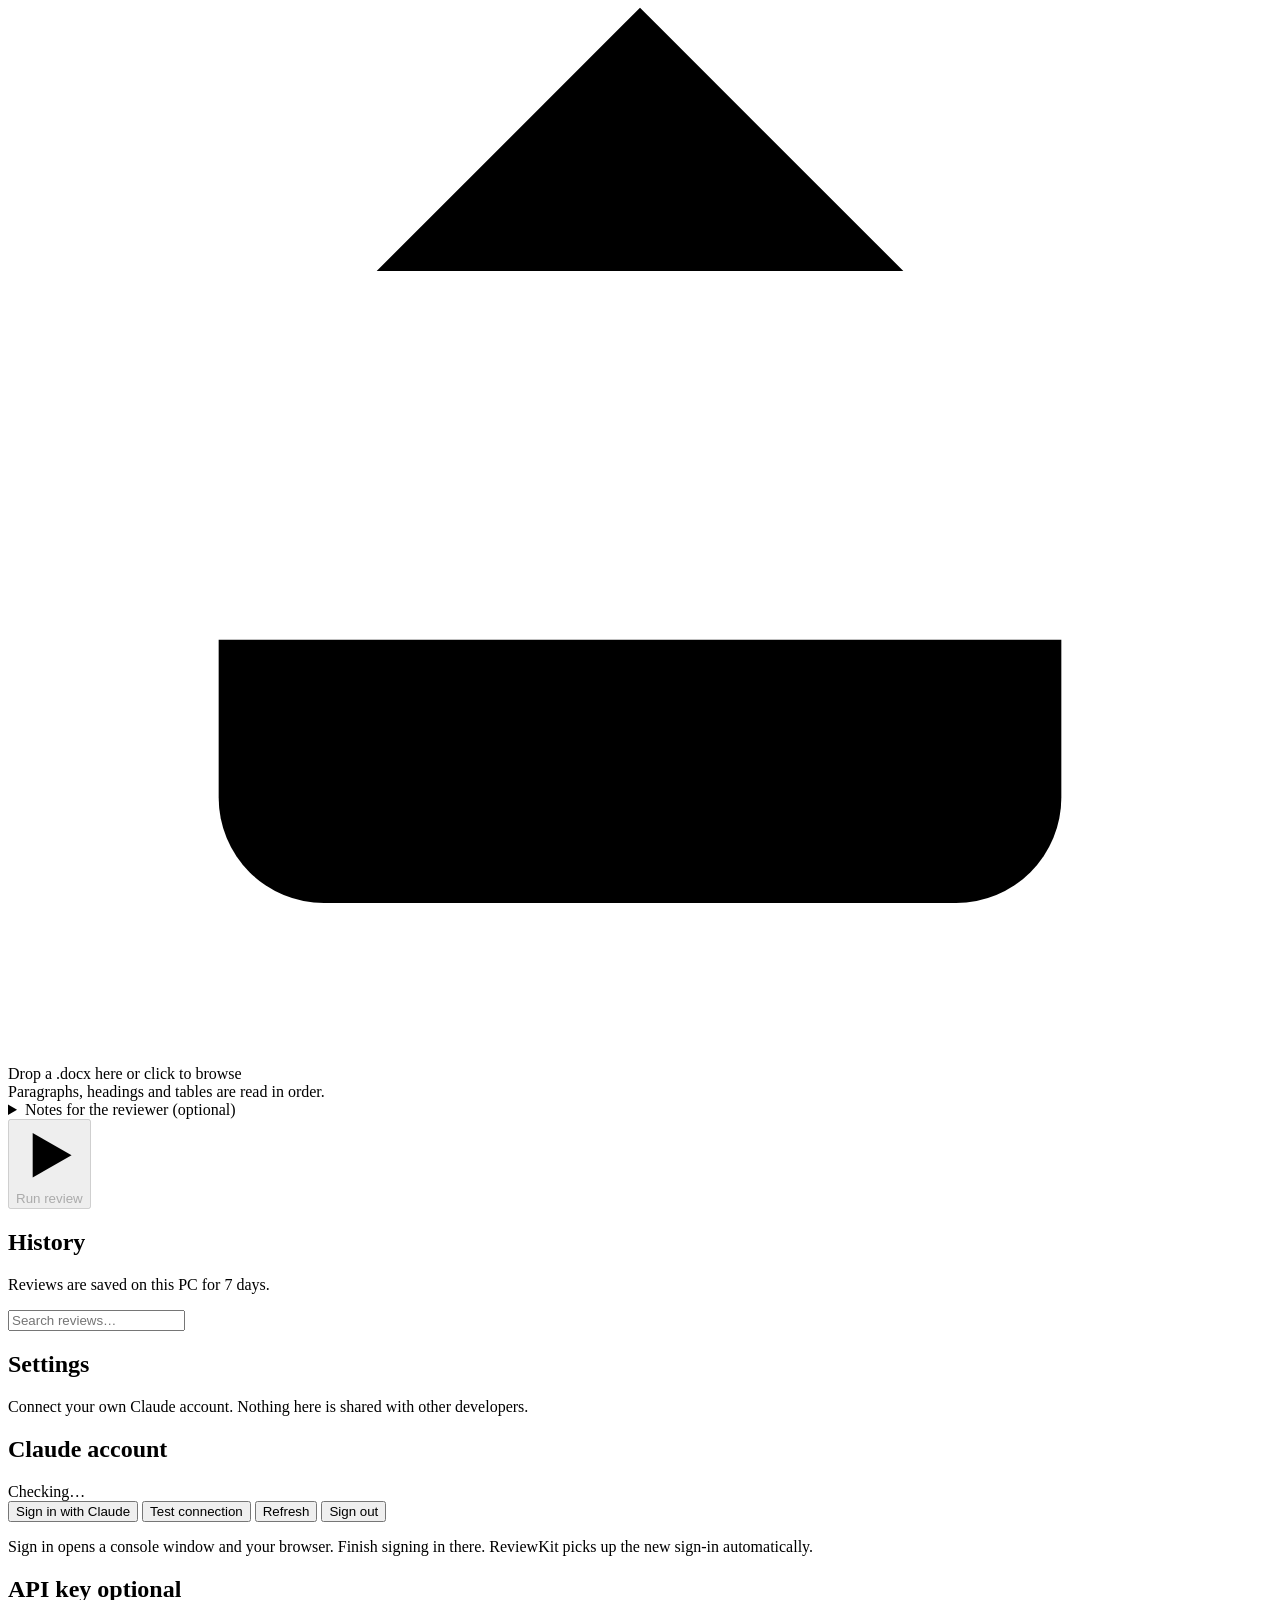
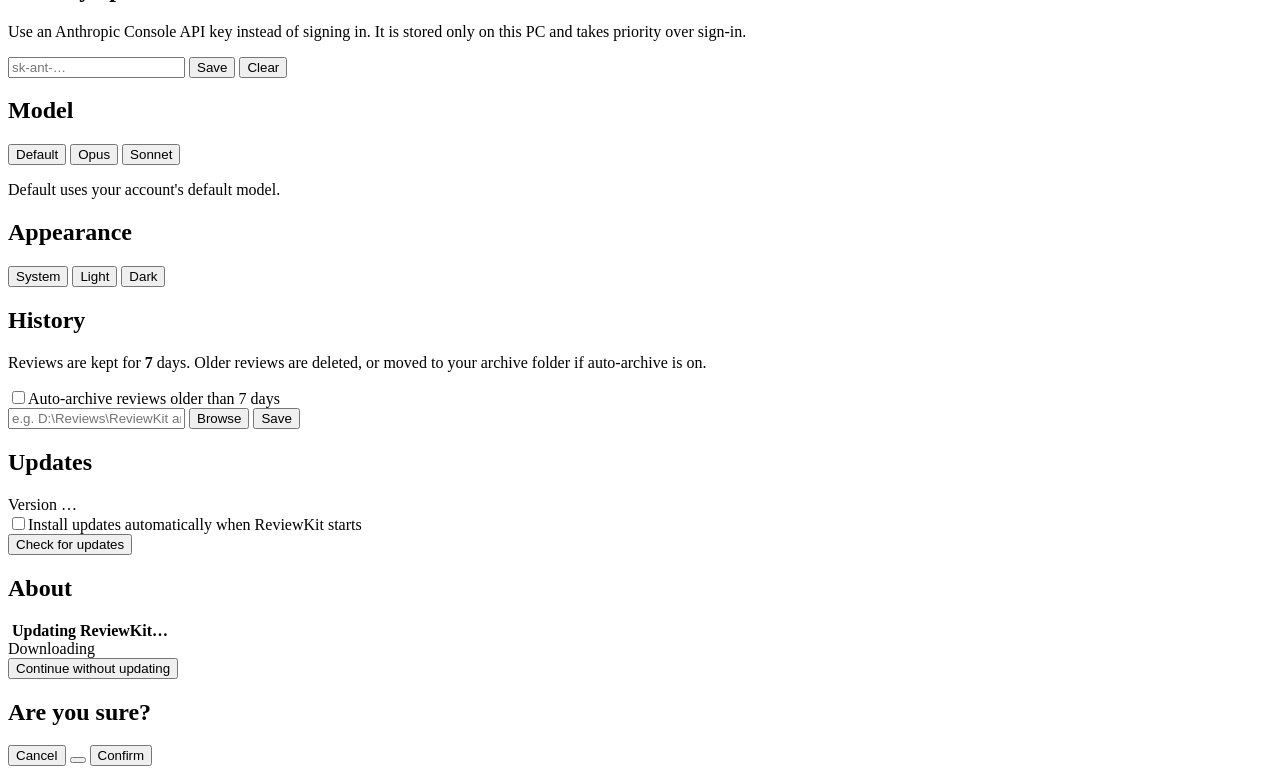
==== commit 8a2860bb: "(Fix) Stop CI hangs; auto-detect review type; add confirmations and TD back navigation" ====
--- a/app/static/index.html
+++ b/app/static/index.html
@@ -97,10 +97,12 @@
 
           <div class="field">
             <label>Review type</label>
-            <div class="segmented" id="reviewType">
-              <button data-review="capataz" class="active">.NET</button>
-              <button data-review="angular">Angular</button>
-              <button data-review="ionic">Ionic</button>
+            <div class="detected" id="reviewType" aria-live="polite">
+              <svg viewBox="0 0 24 24"><rect x="5" y="11" width="14" height="10" rx="2"/><path d="M8 11V7a4 4 0 018 0v4"/></svg>
+              <div>
+                <b id="reviewTypeLabel">Open a repository</b>
+                <div class="muted small" id="reviewTypeDetail">Chosen automatically from the repository's projects.</div>
+              </div>
             </div>
           </div>
 
@@ -301,6 +303,19 @@
   </div>
 </div>
 
+<div class="overlay hidden" id="confirmDialog" role="dialog" aria-modal="true" aria-labelledby="cdTitle">
+  <div class="card dialog">
+    <h2 id="cdTitle">Are you sure?</h2>
+    <p class="muted" id="cdMessage"></p>
+    <dl class="dialog-details hidden" id="cdDetails"></dl>
+    <div class="dialog-actions">
+      <button class="btn ghost" id="cdCancel">Cancel</button>
+      <button class="btn secondary hidden" id="cdAlt"></button>
+      <button class="btn primary" id="cdOk">Confirm</button>
+    </div>
+  </div>
+</div>
+
 <div class="toast" id="toast"></div>
 
 <script src="/static/md.js"></script>
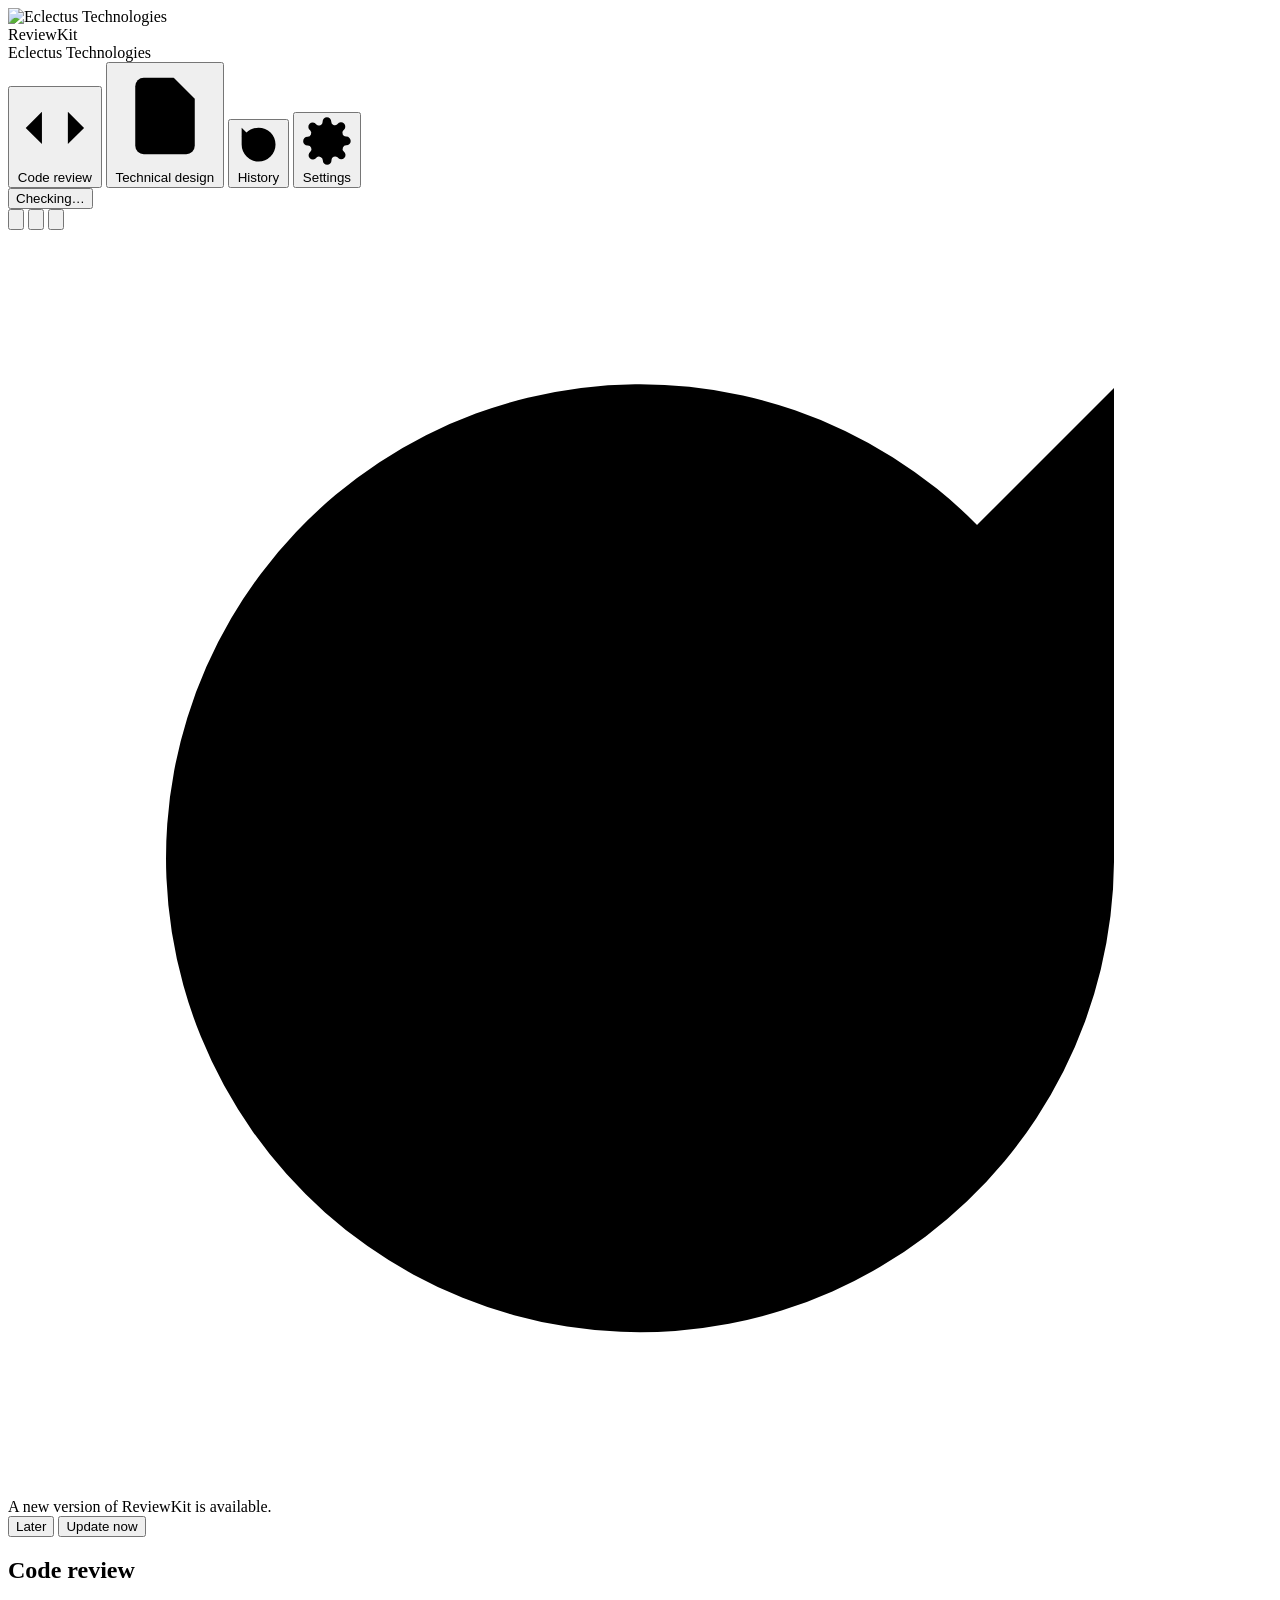
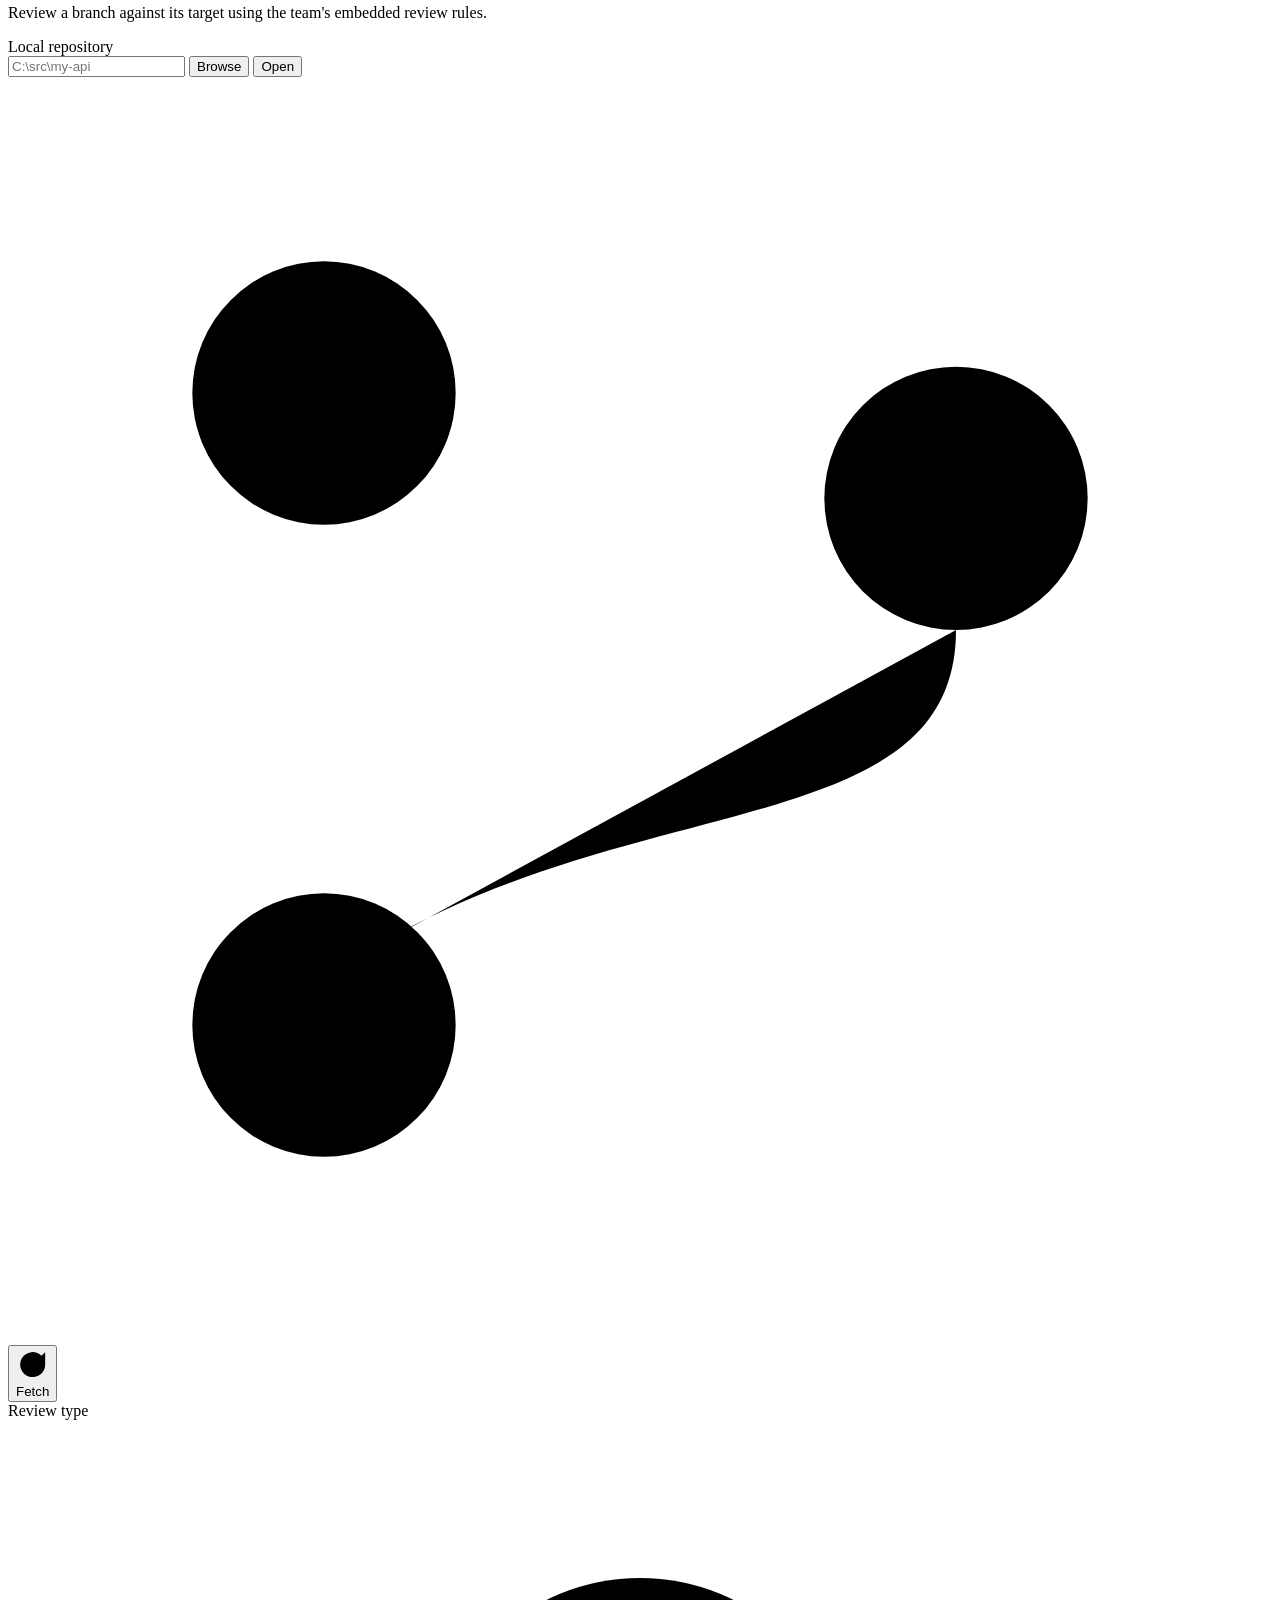
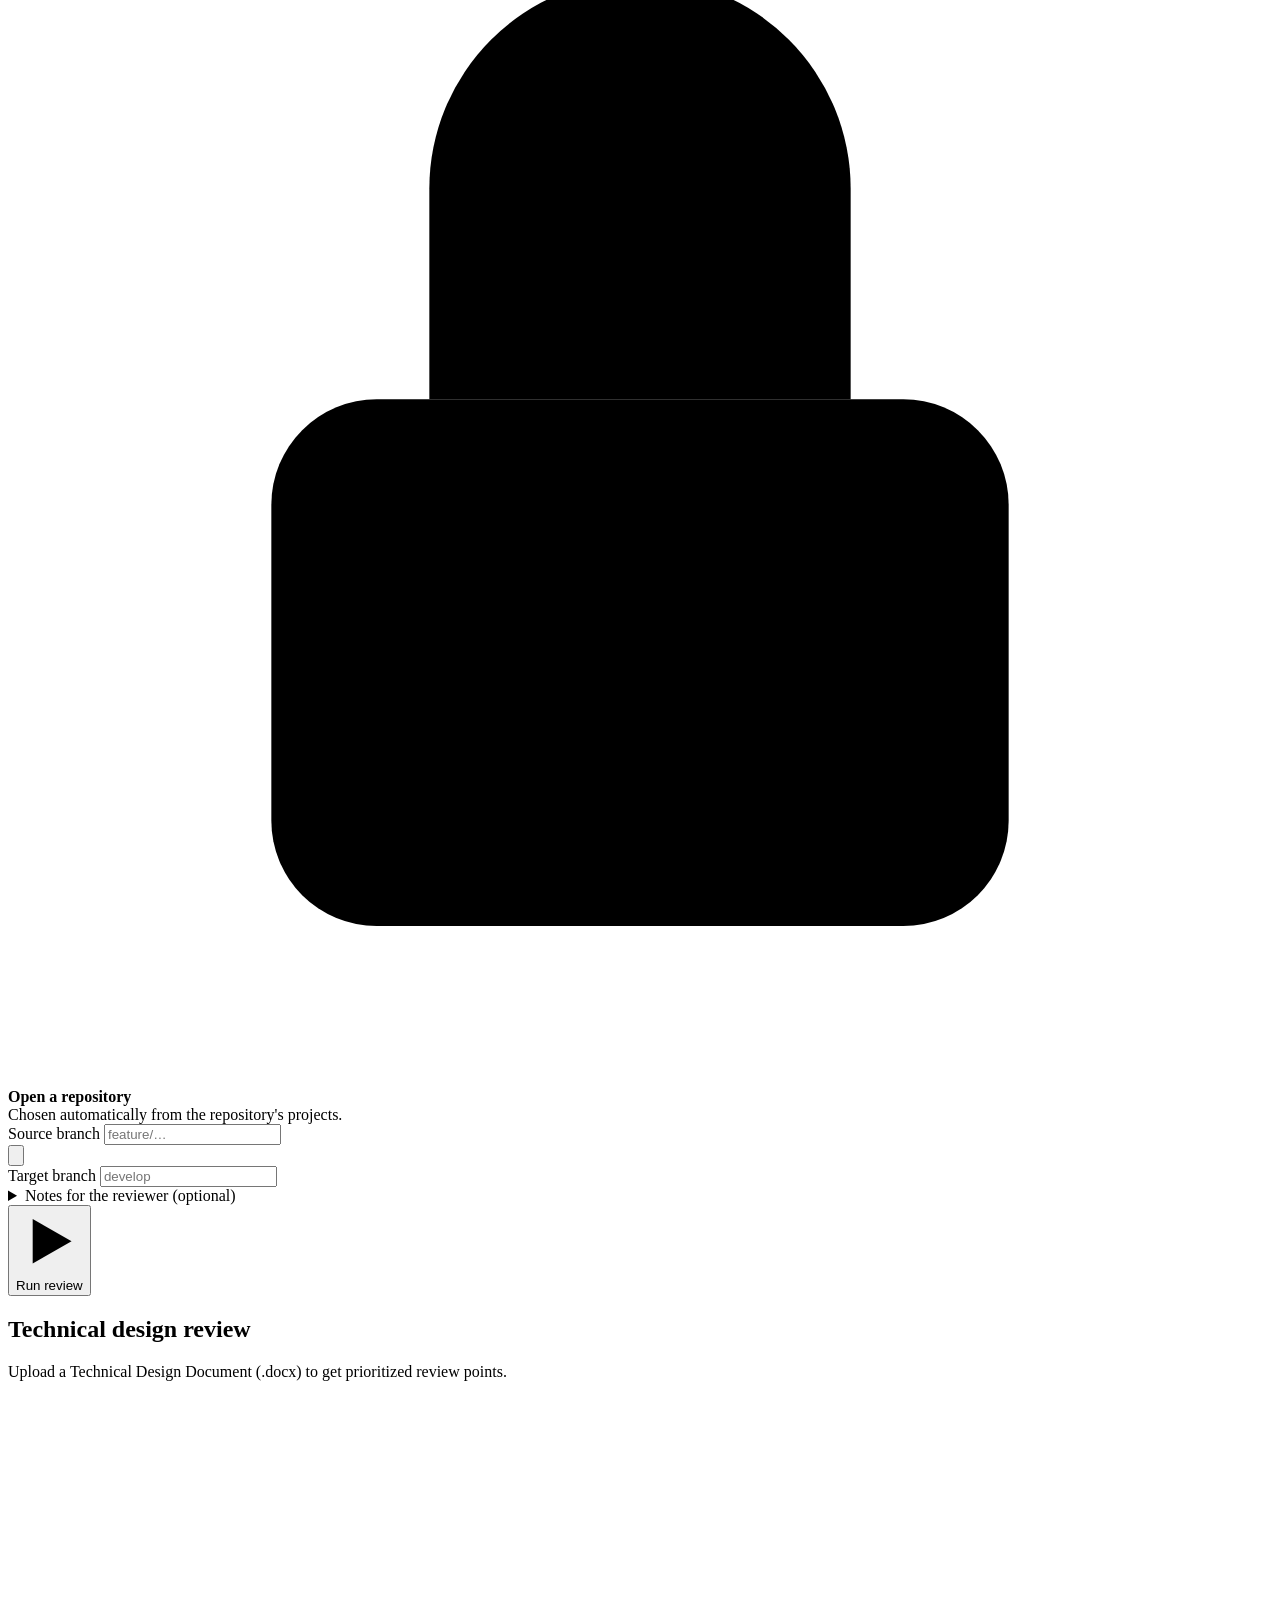
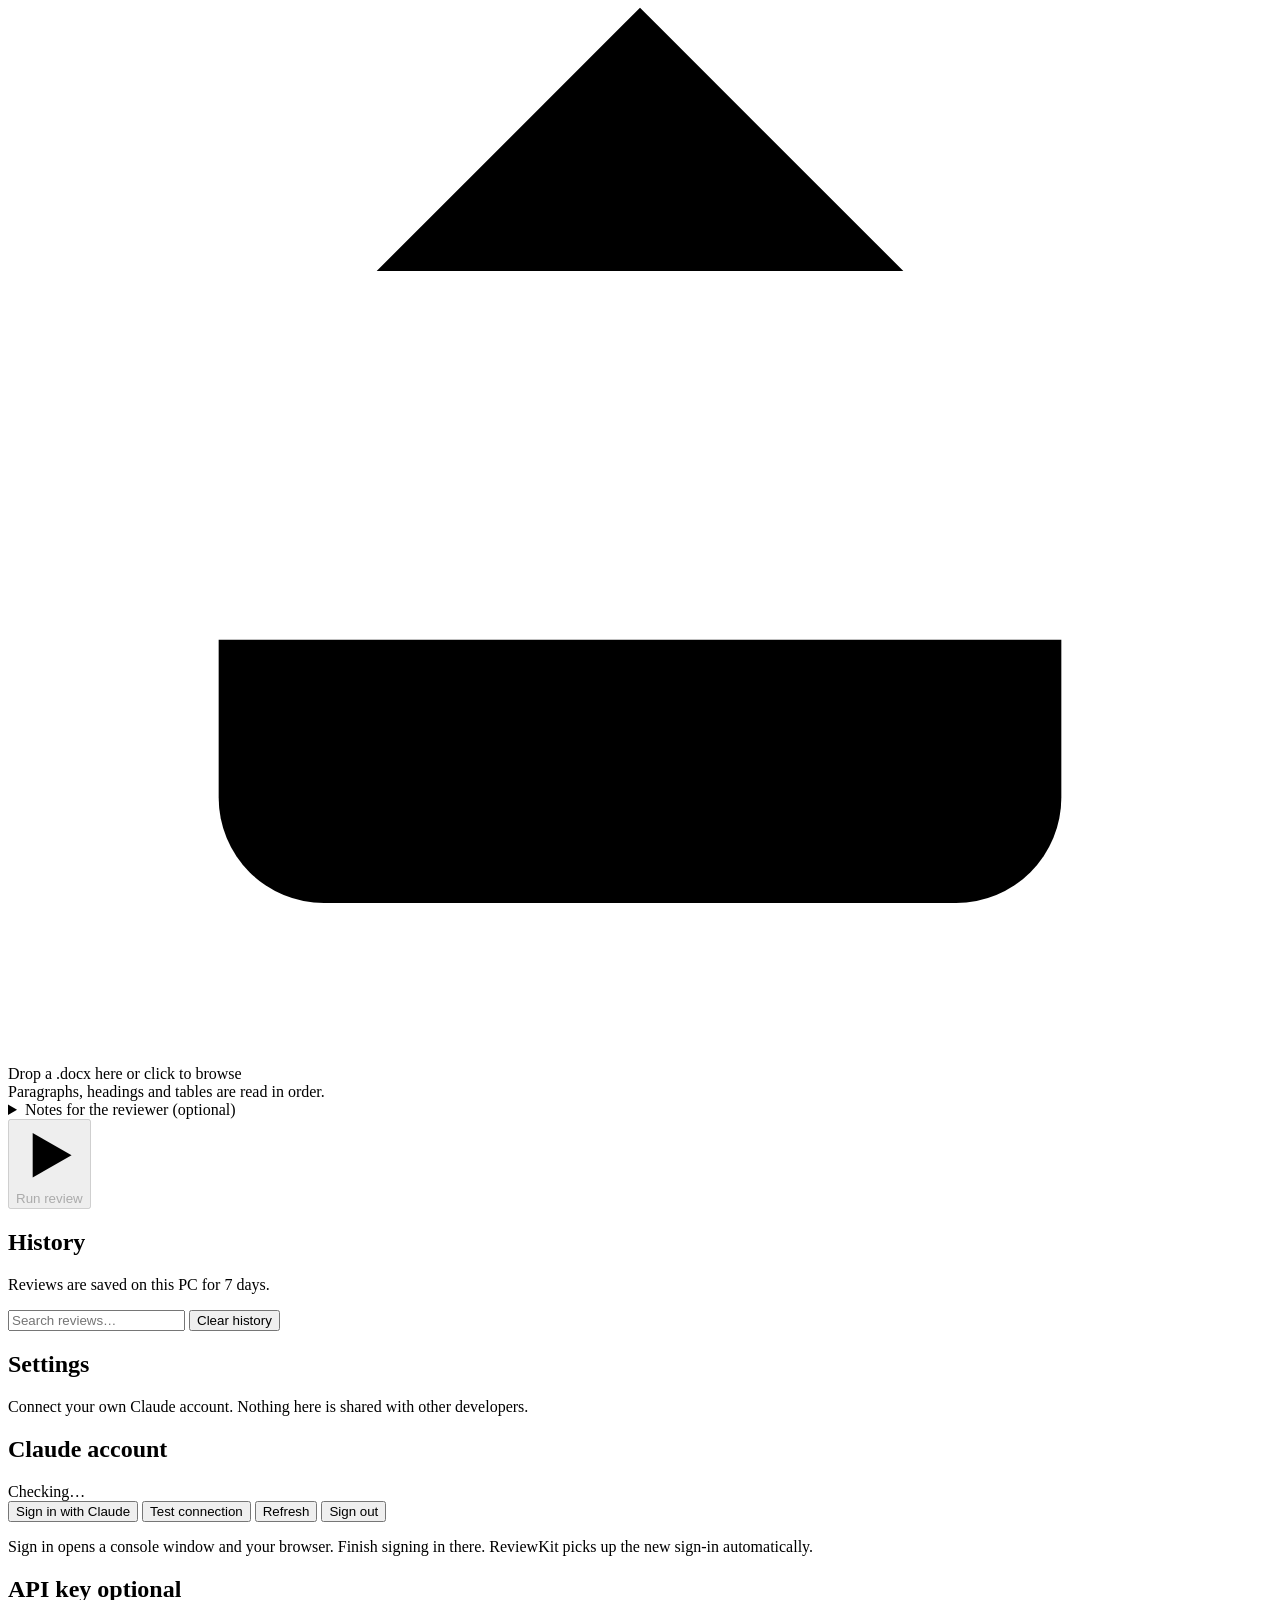
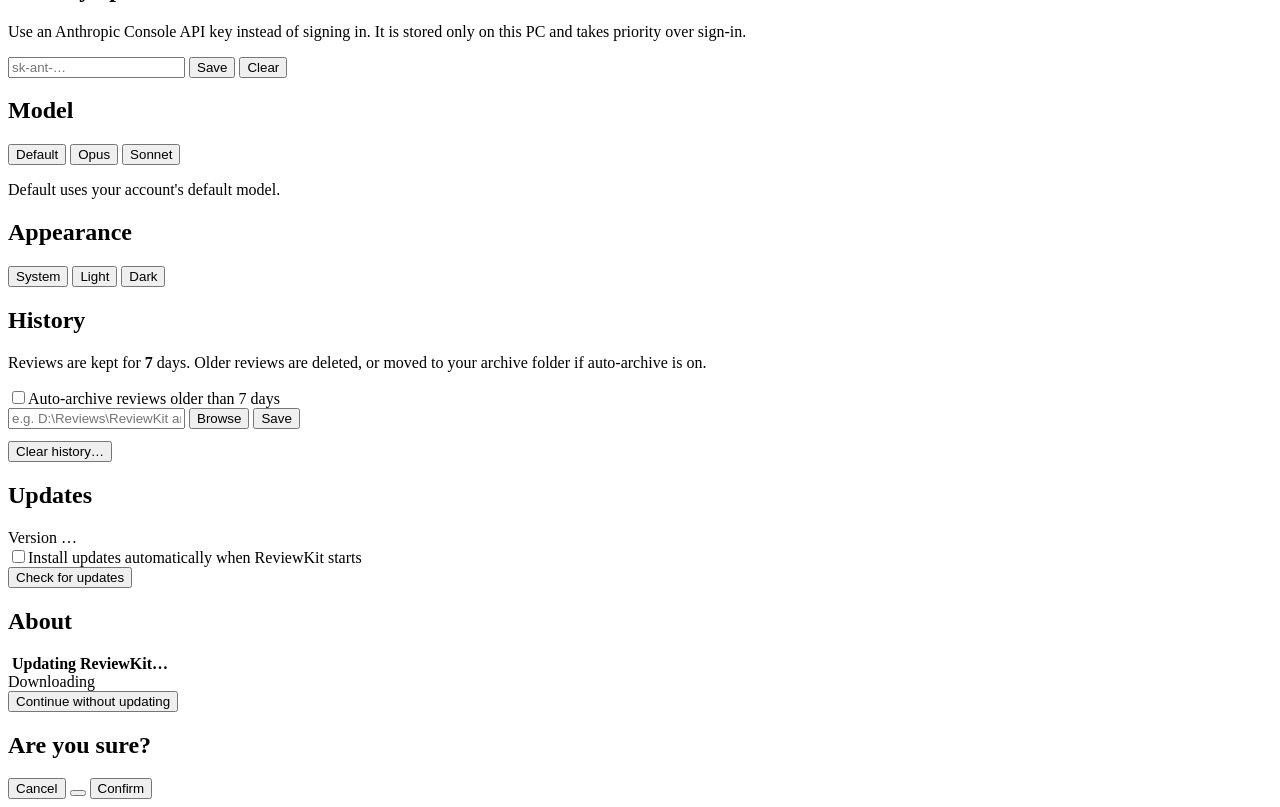
==== commit fc36aea5: "(Feature) Apply selected code review points to local clone; clear history" ====
--- a/app/static/index.html
+++ b/app/static/index.html
@@ -173,7 +173,10 @@
           <h1>History</h1>
           <p class="muted" id="historyNote">Reviews are saved on this PC for 7 days.</p>
         </div>
-        <input class="search" id="historySearch" placeholder="Search reviews…">
+        <div class="row head-tools">
+          <input class="search" id="historySearch" placeholder="Search reviews…">
+          <button class="btn ghost danger" id="clearHistoryBtn" title="Delete every saved review on this PC">Clear history</button>
+        </div>
       </header>
       <div class="view-body history-layout">
         <div class="card history-list" id="historyList"></div>
@@ -242,6 +245,9 @@
             <button class="btn secondary" id="archiveSave">Save</button>
           </div>
           <div class="muted small" id="archiveHint"></div>
+          <div class="row wrap" style="margin-top:12px">
+            <button class="btn ghost danger" id="clearHistoryBtn2">Clear history…</button>
+          </div>
         </div>
 
         <div class="card">
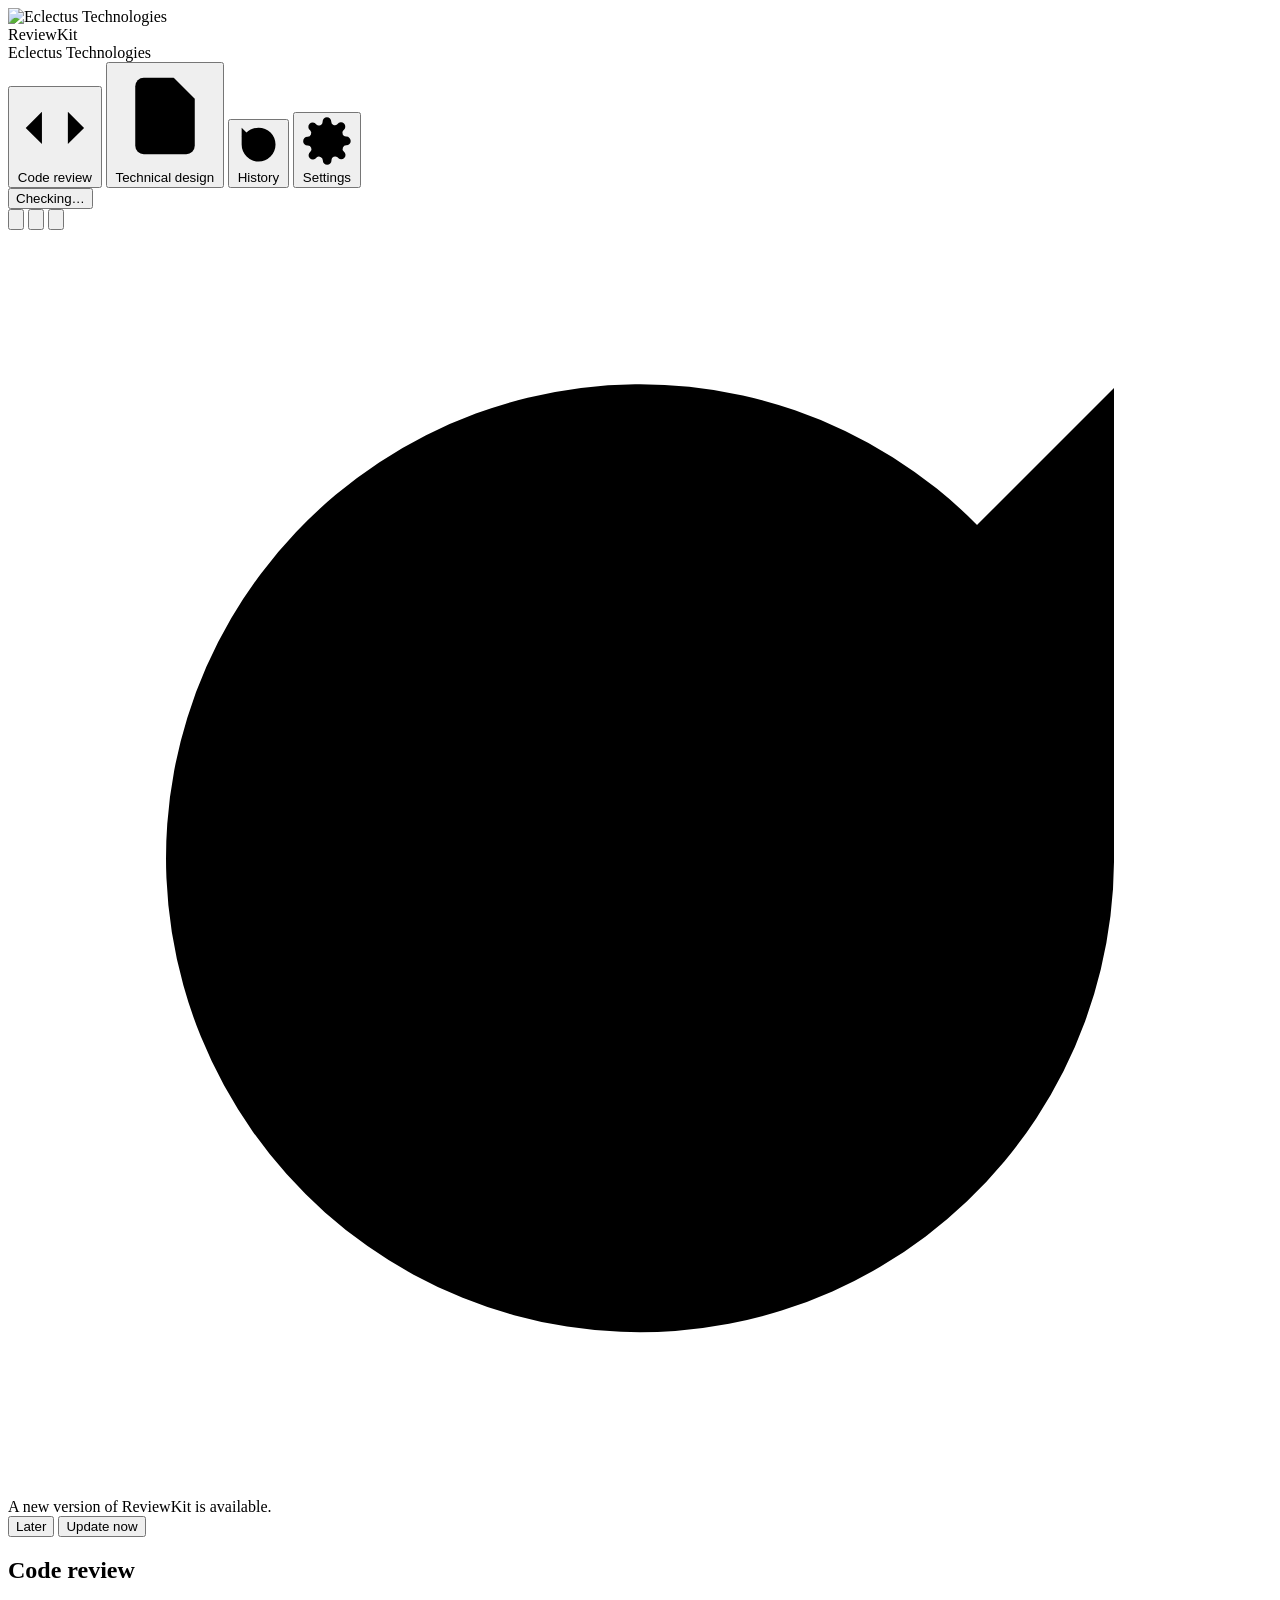
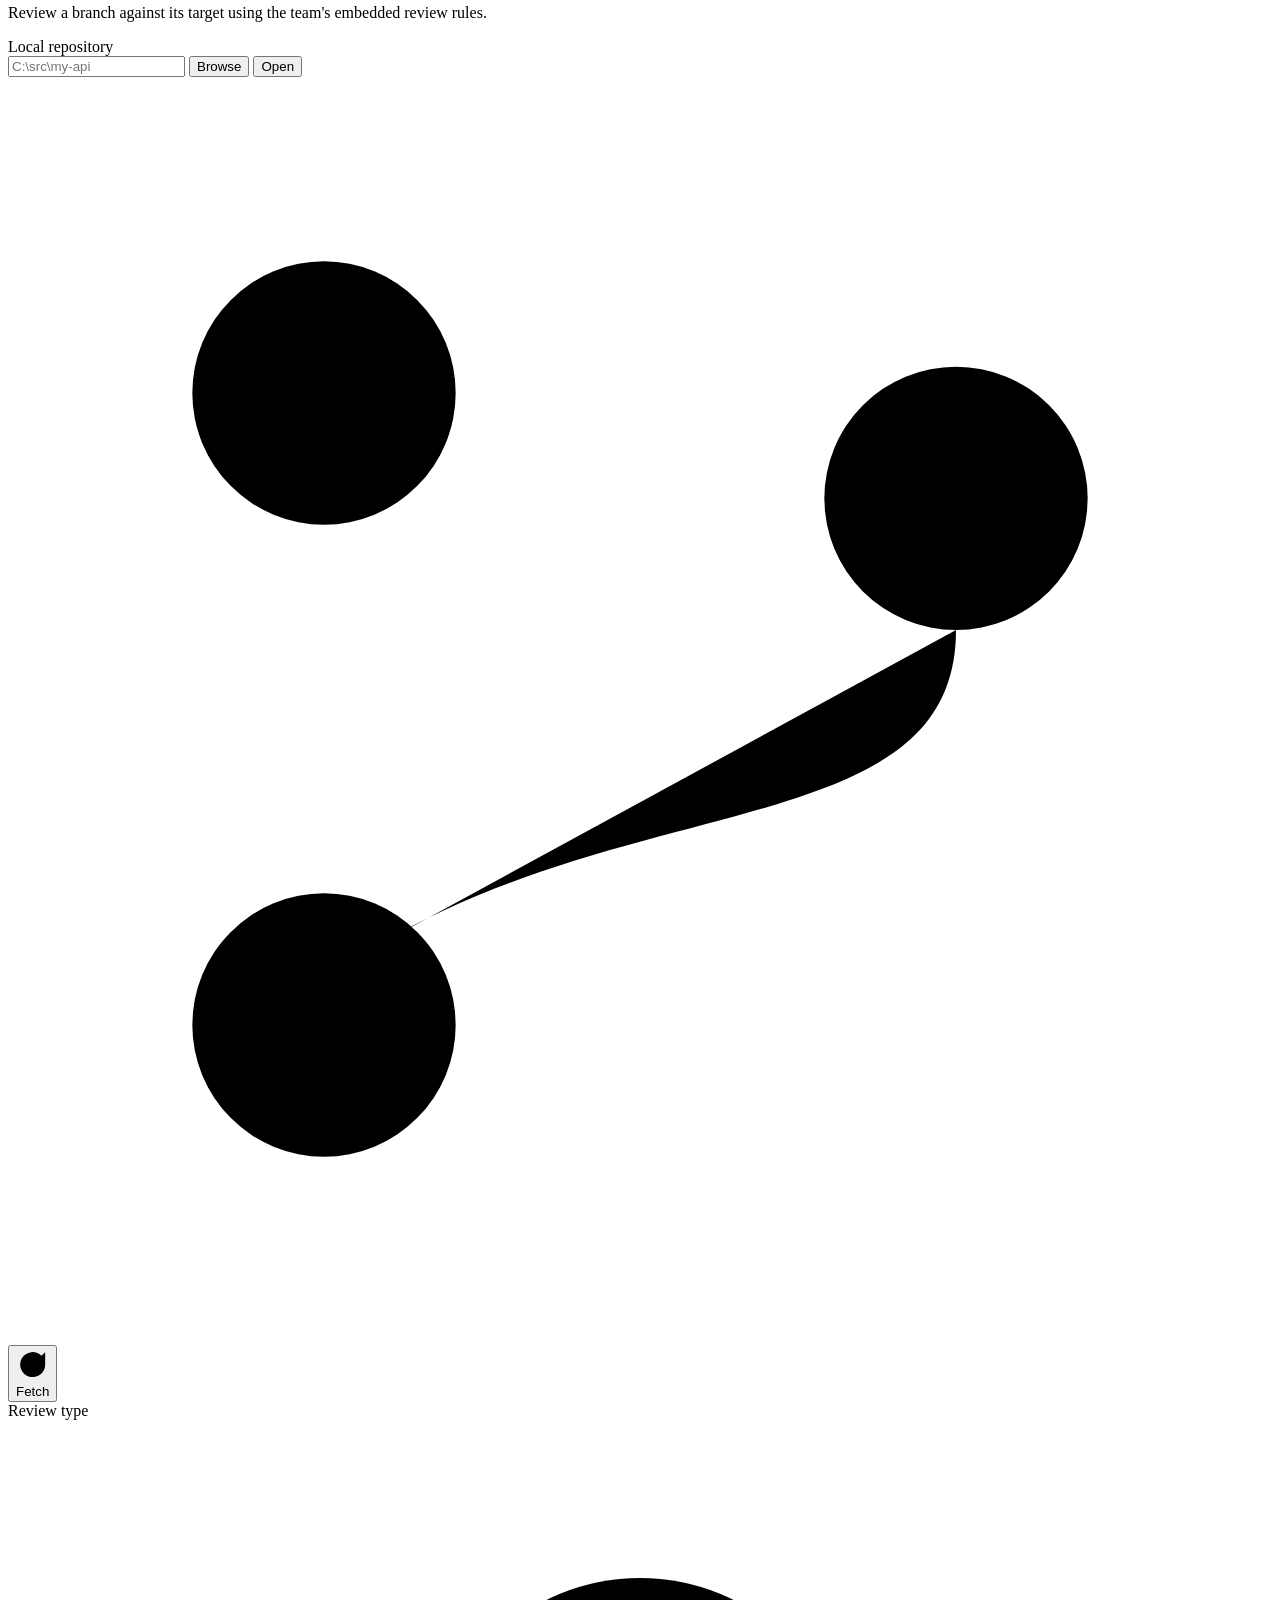
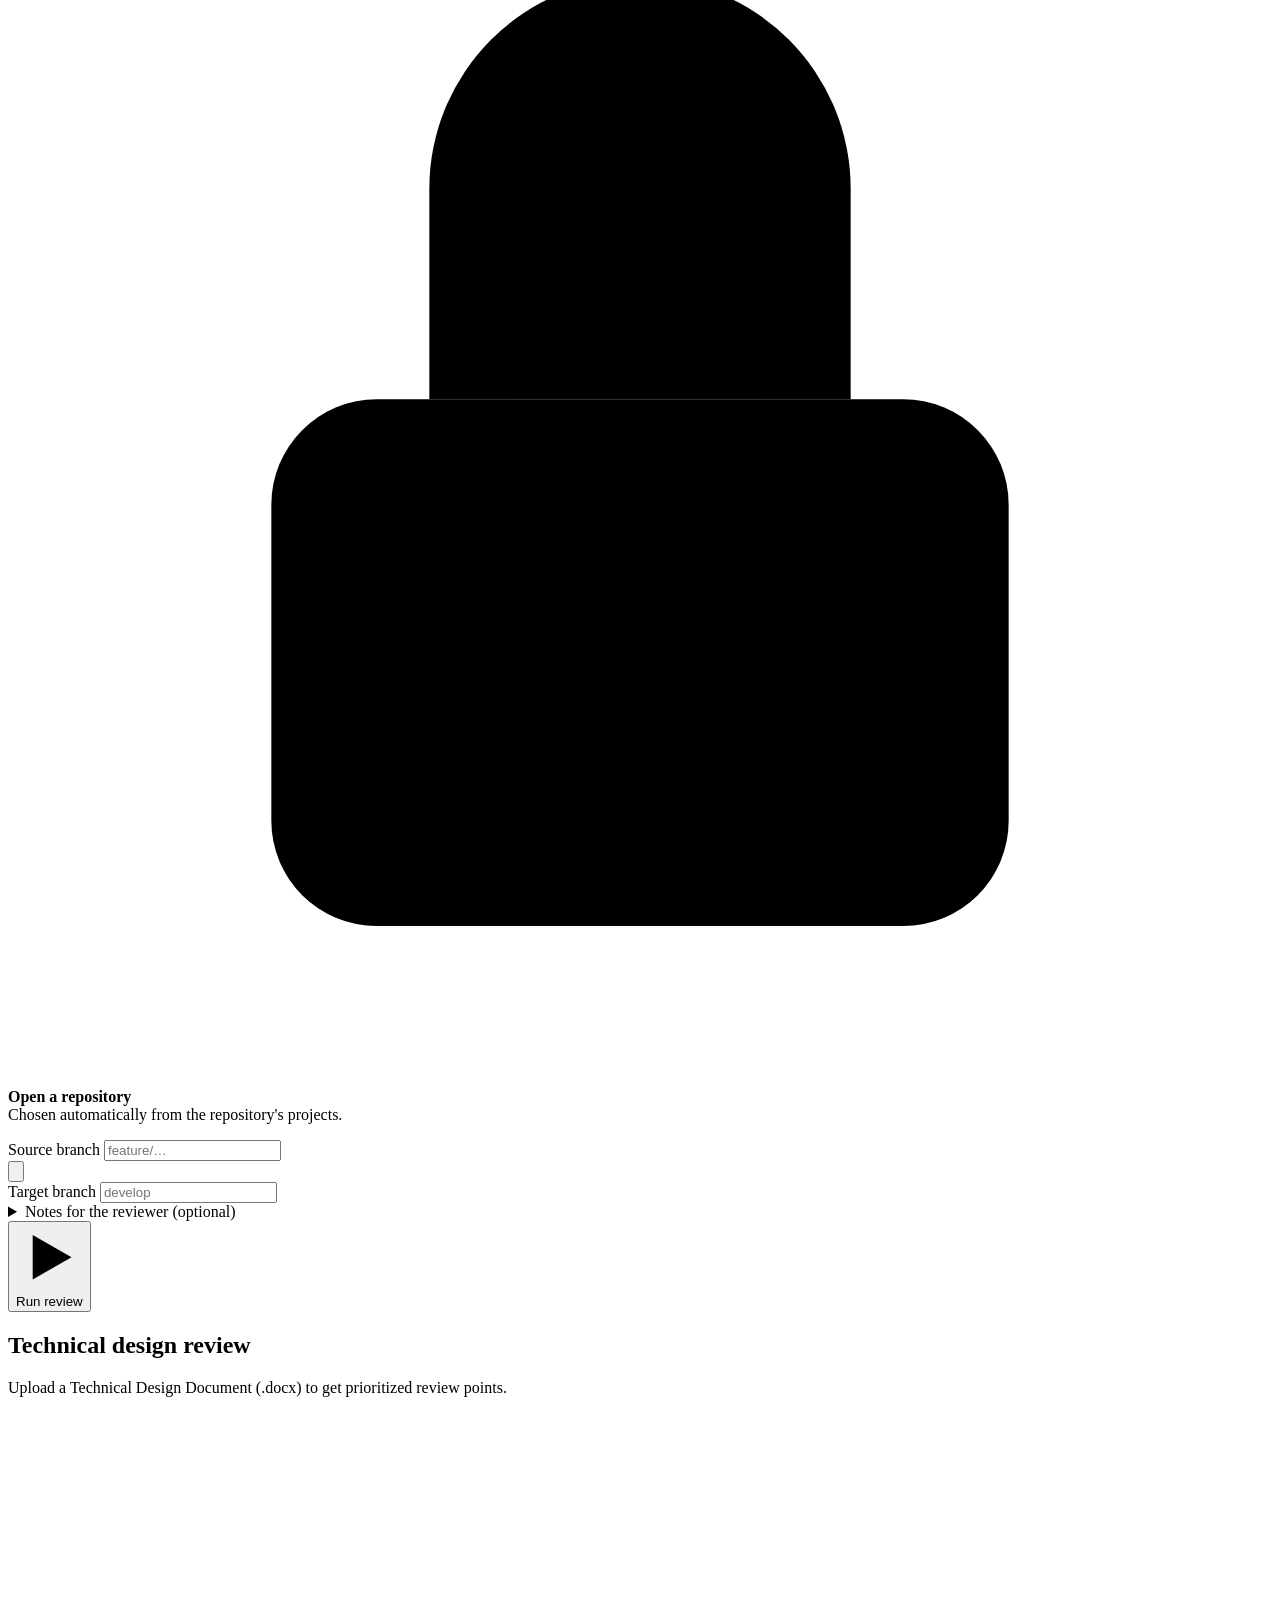
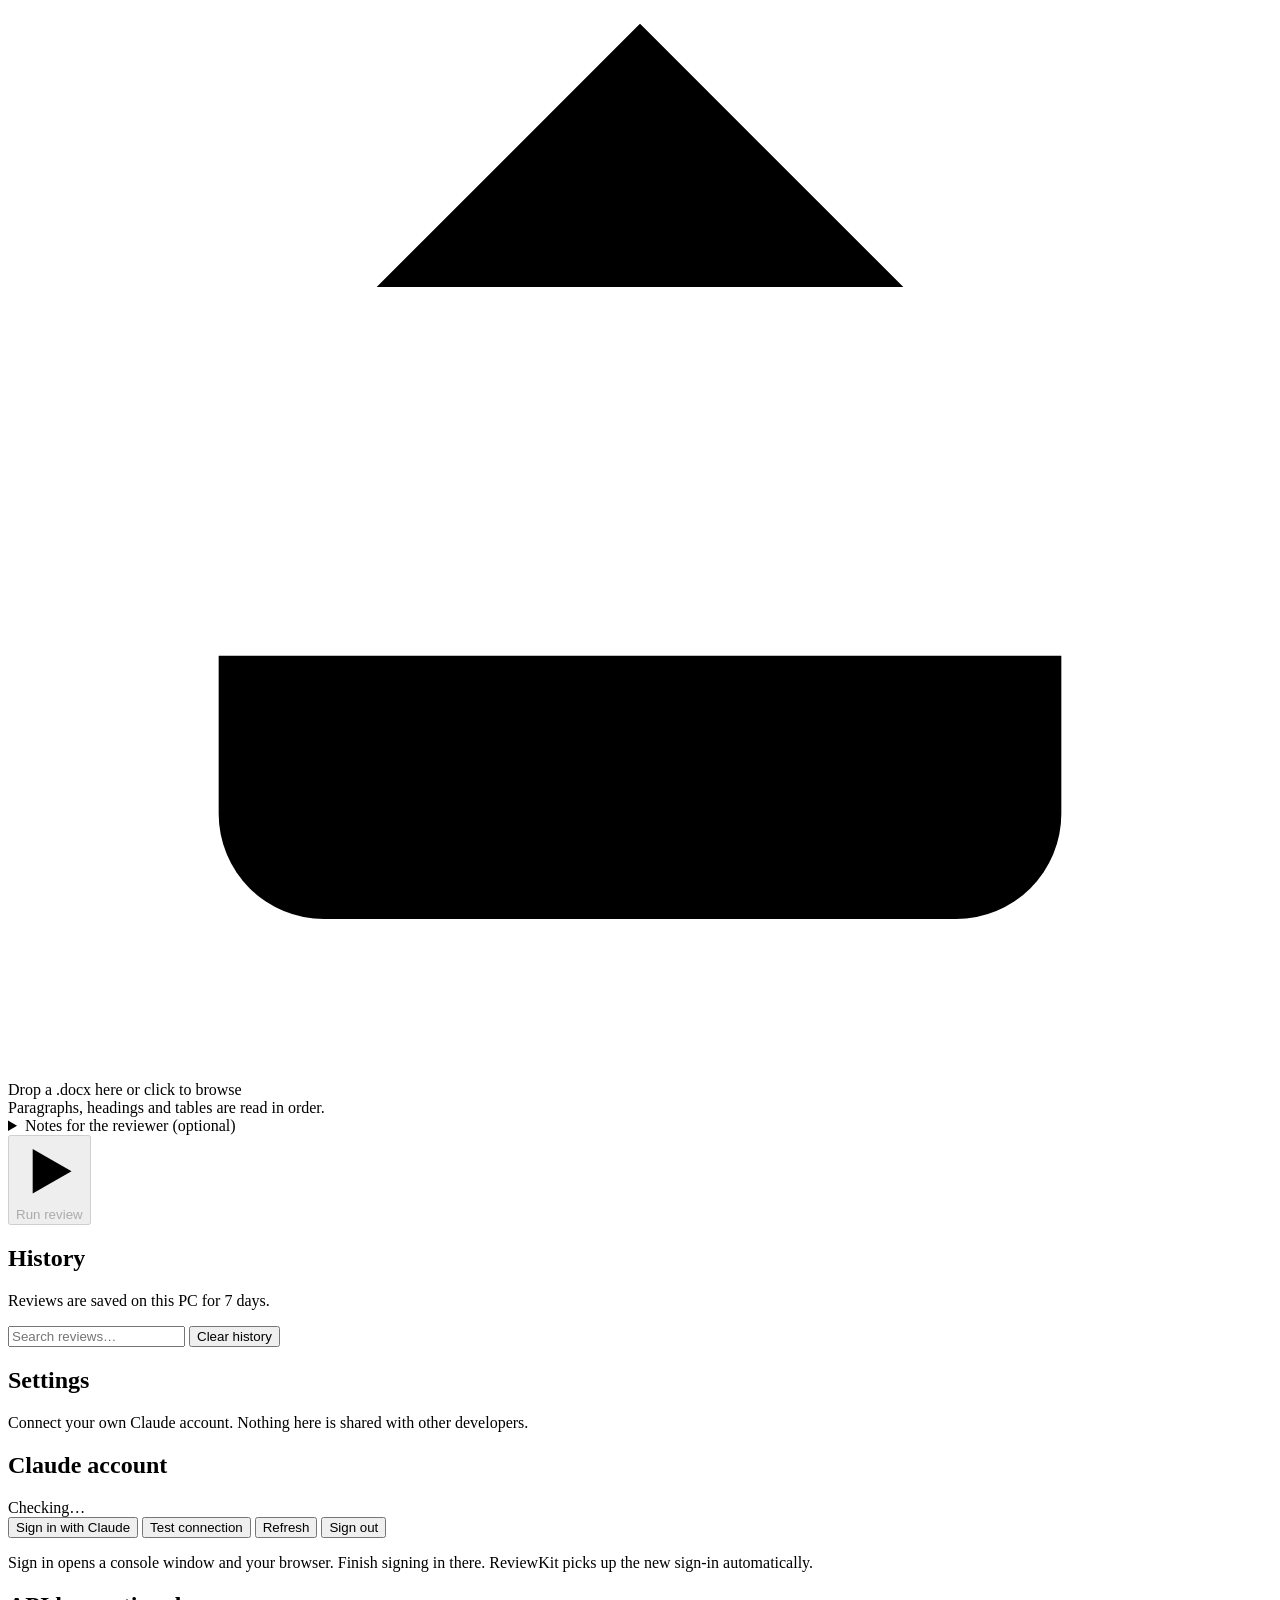
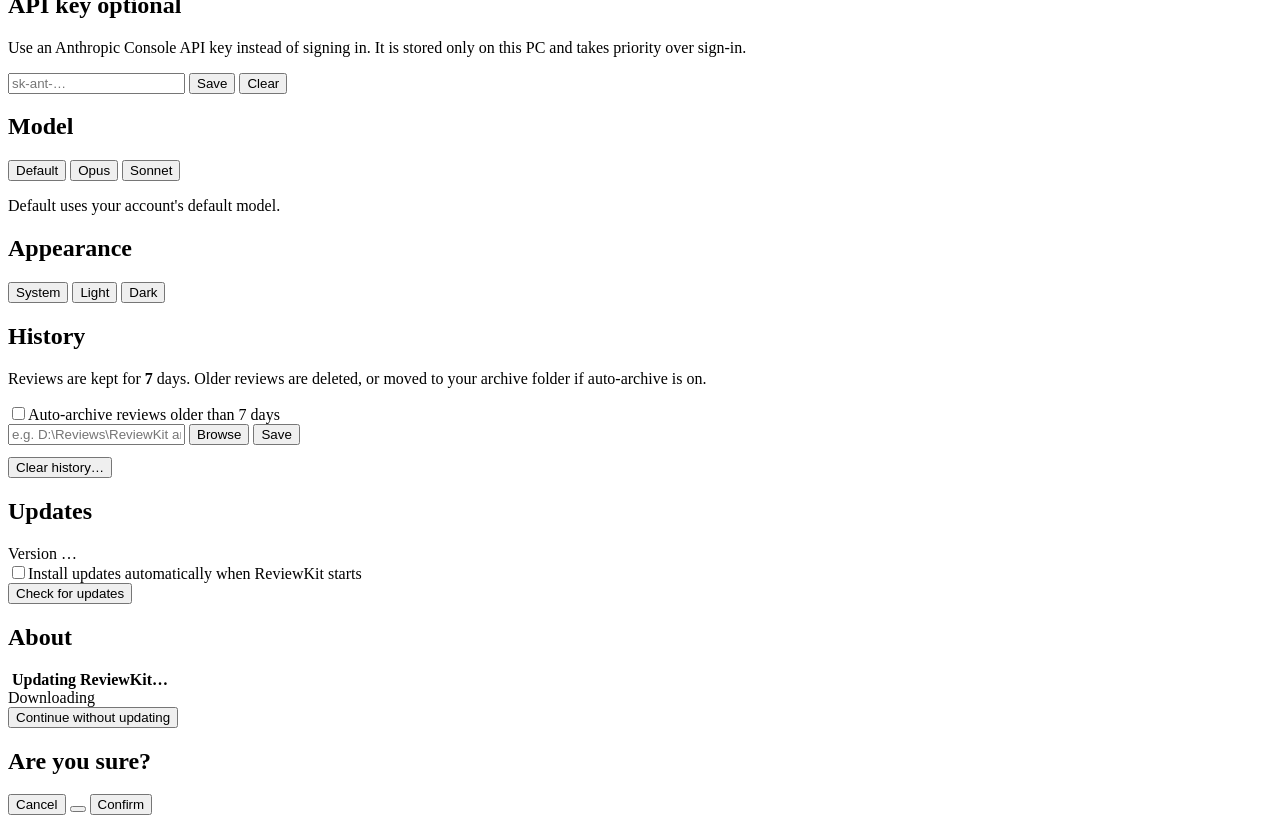
==== commit e2c3d45c: "(Feature) Add React, React Native and Python reviews; version-aware review rules" ====
--- a/app/static/index.html
+++ b/app/static/index.html
@@ -102,6 +102,10 @@
               <div>
                 <b id="reviewTypeLabel">Open a repository</b>
                 <div class="muted small" id="reviewTypeDetail">Chosen automatically from the repository's projects.</div>
+                <div class="versions hidden" id="reviewTypeVersions">
+                  <dl></dl>
+                  <div class="muted small versions-note"></div>
+                </div>
               </div>
             </div>
           </div>
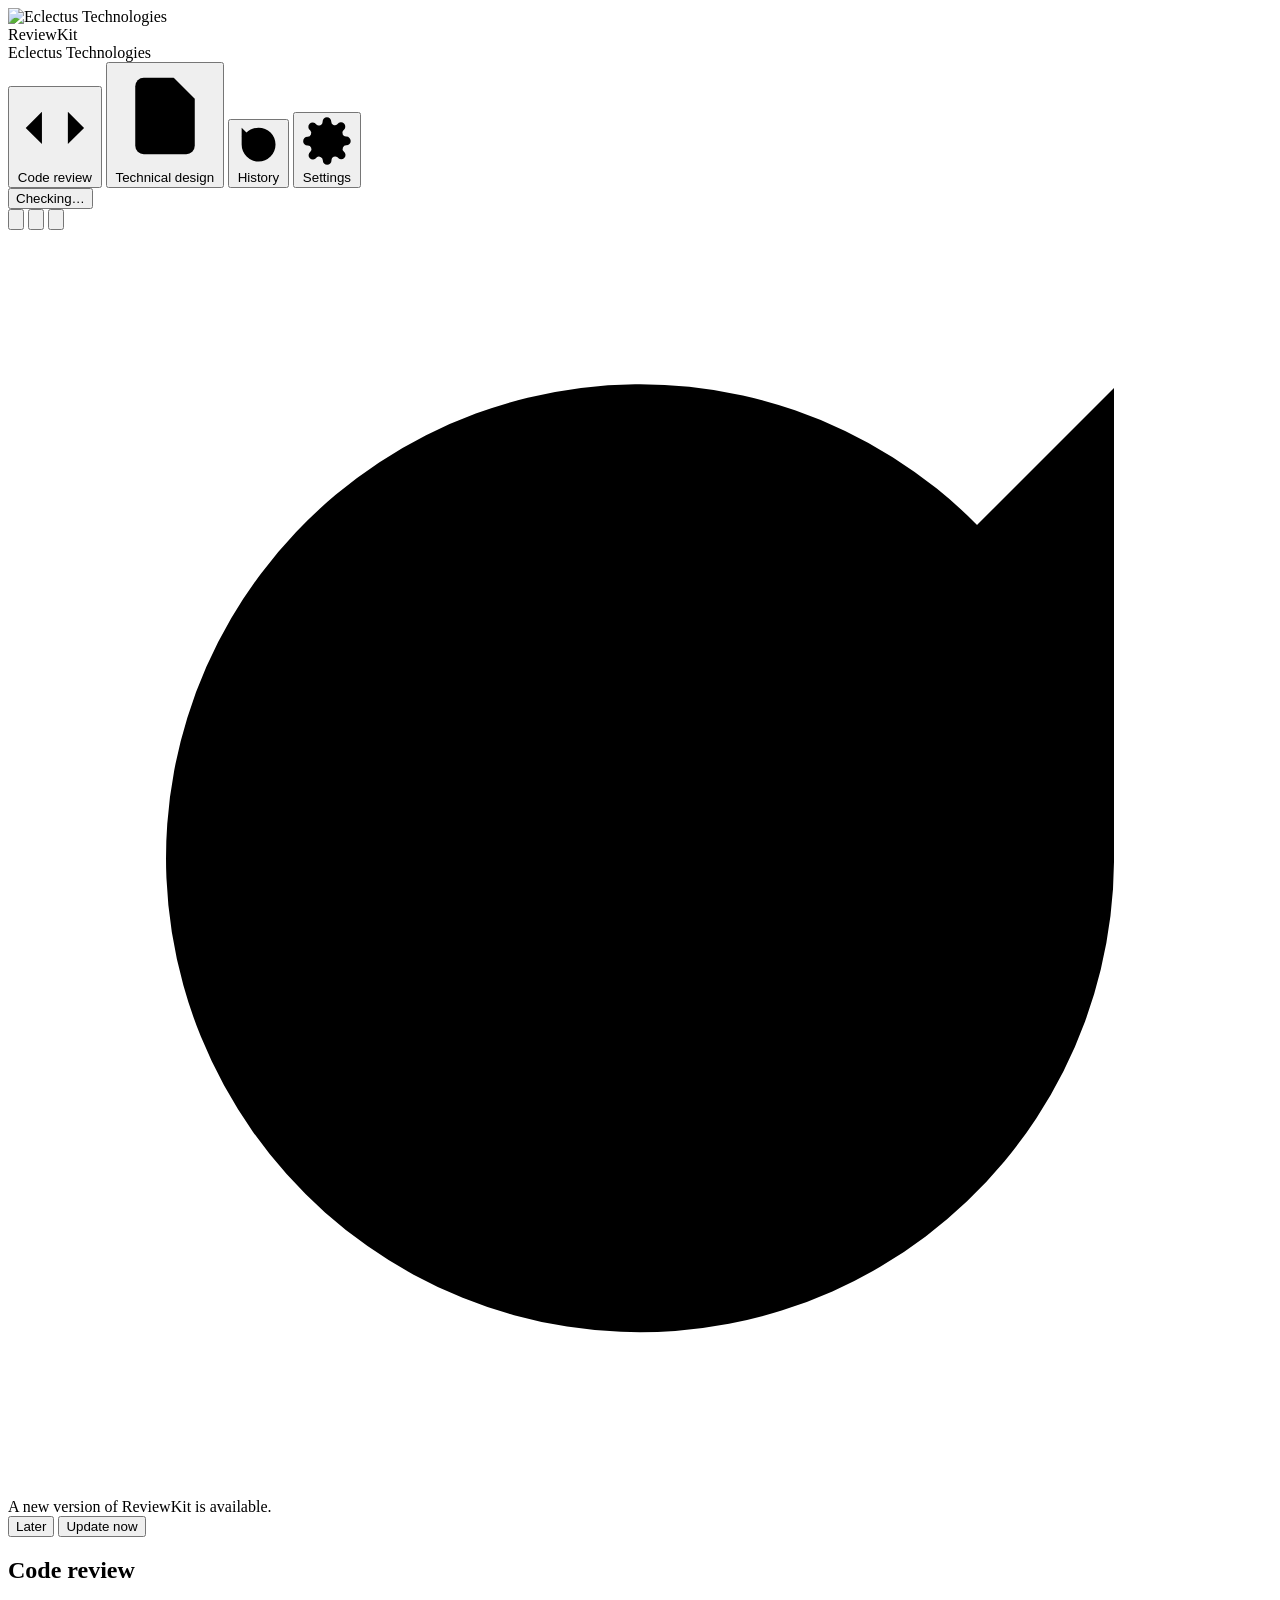
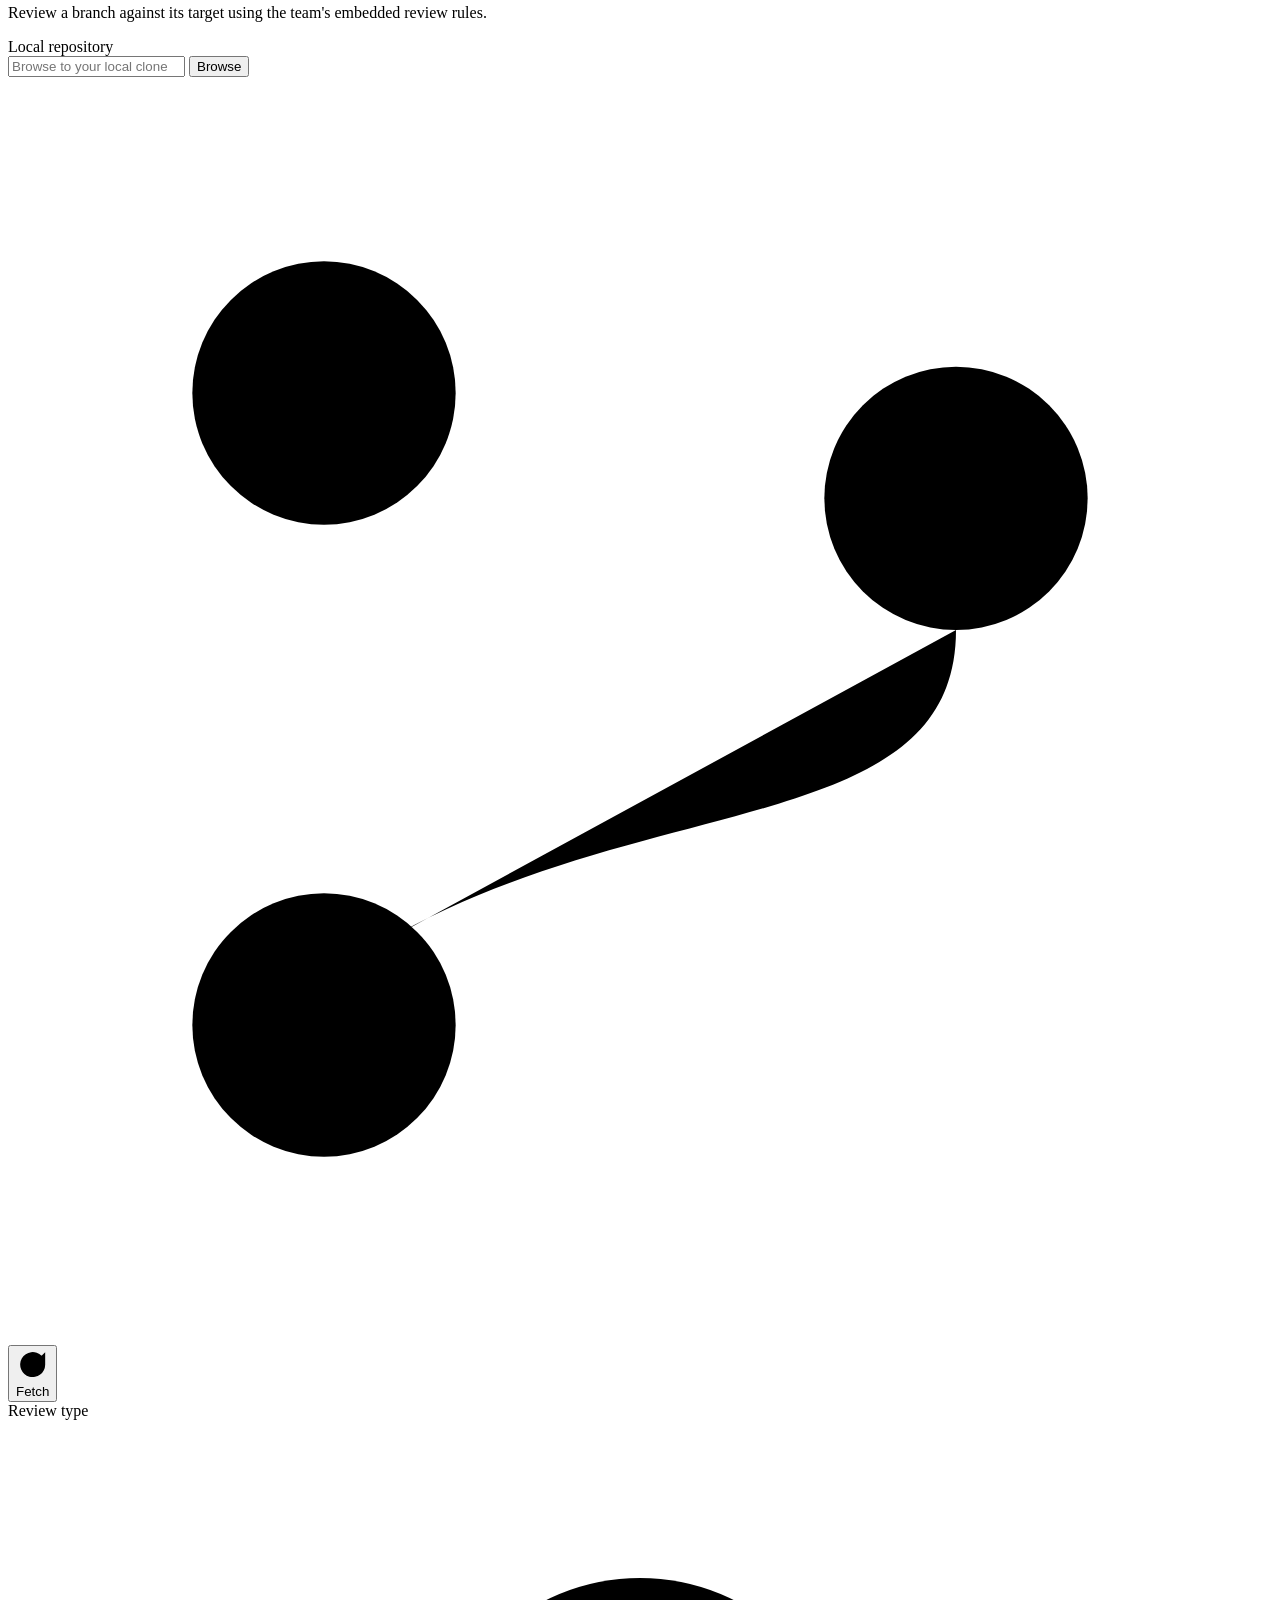
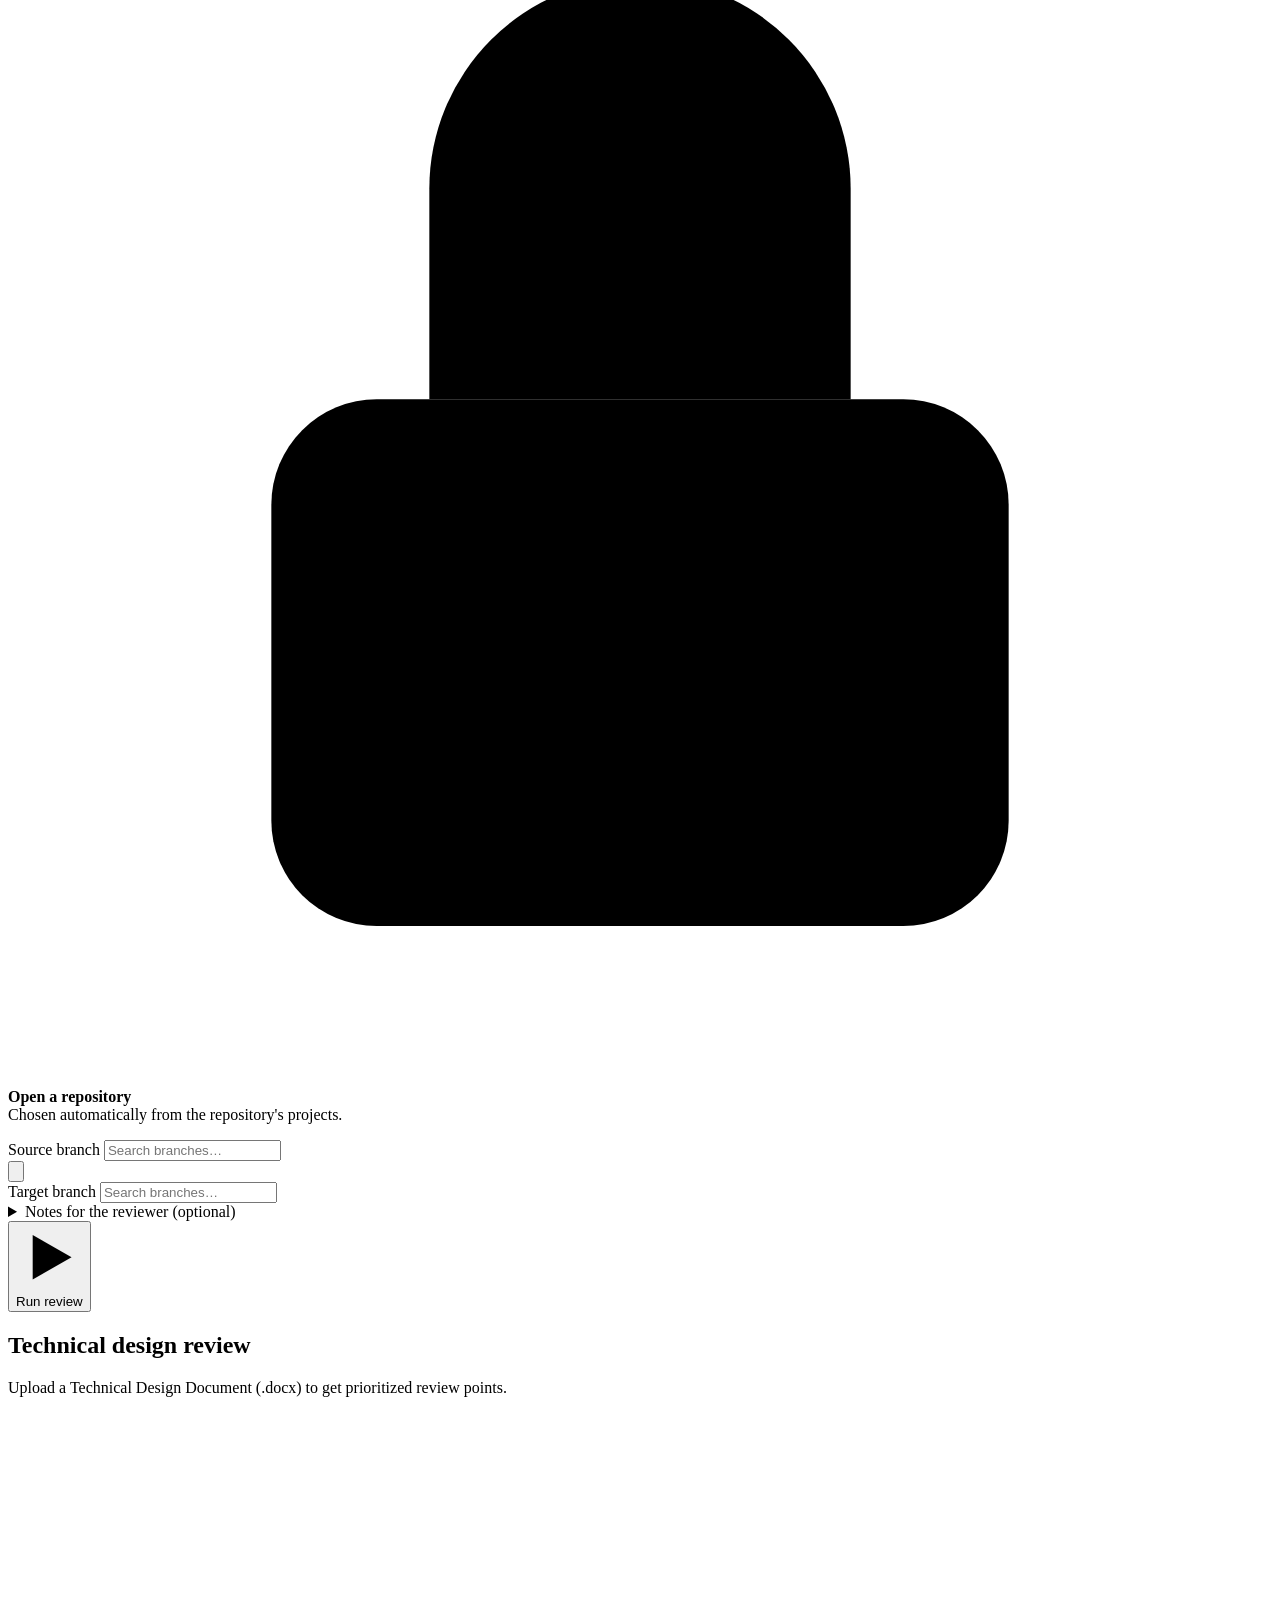
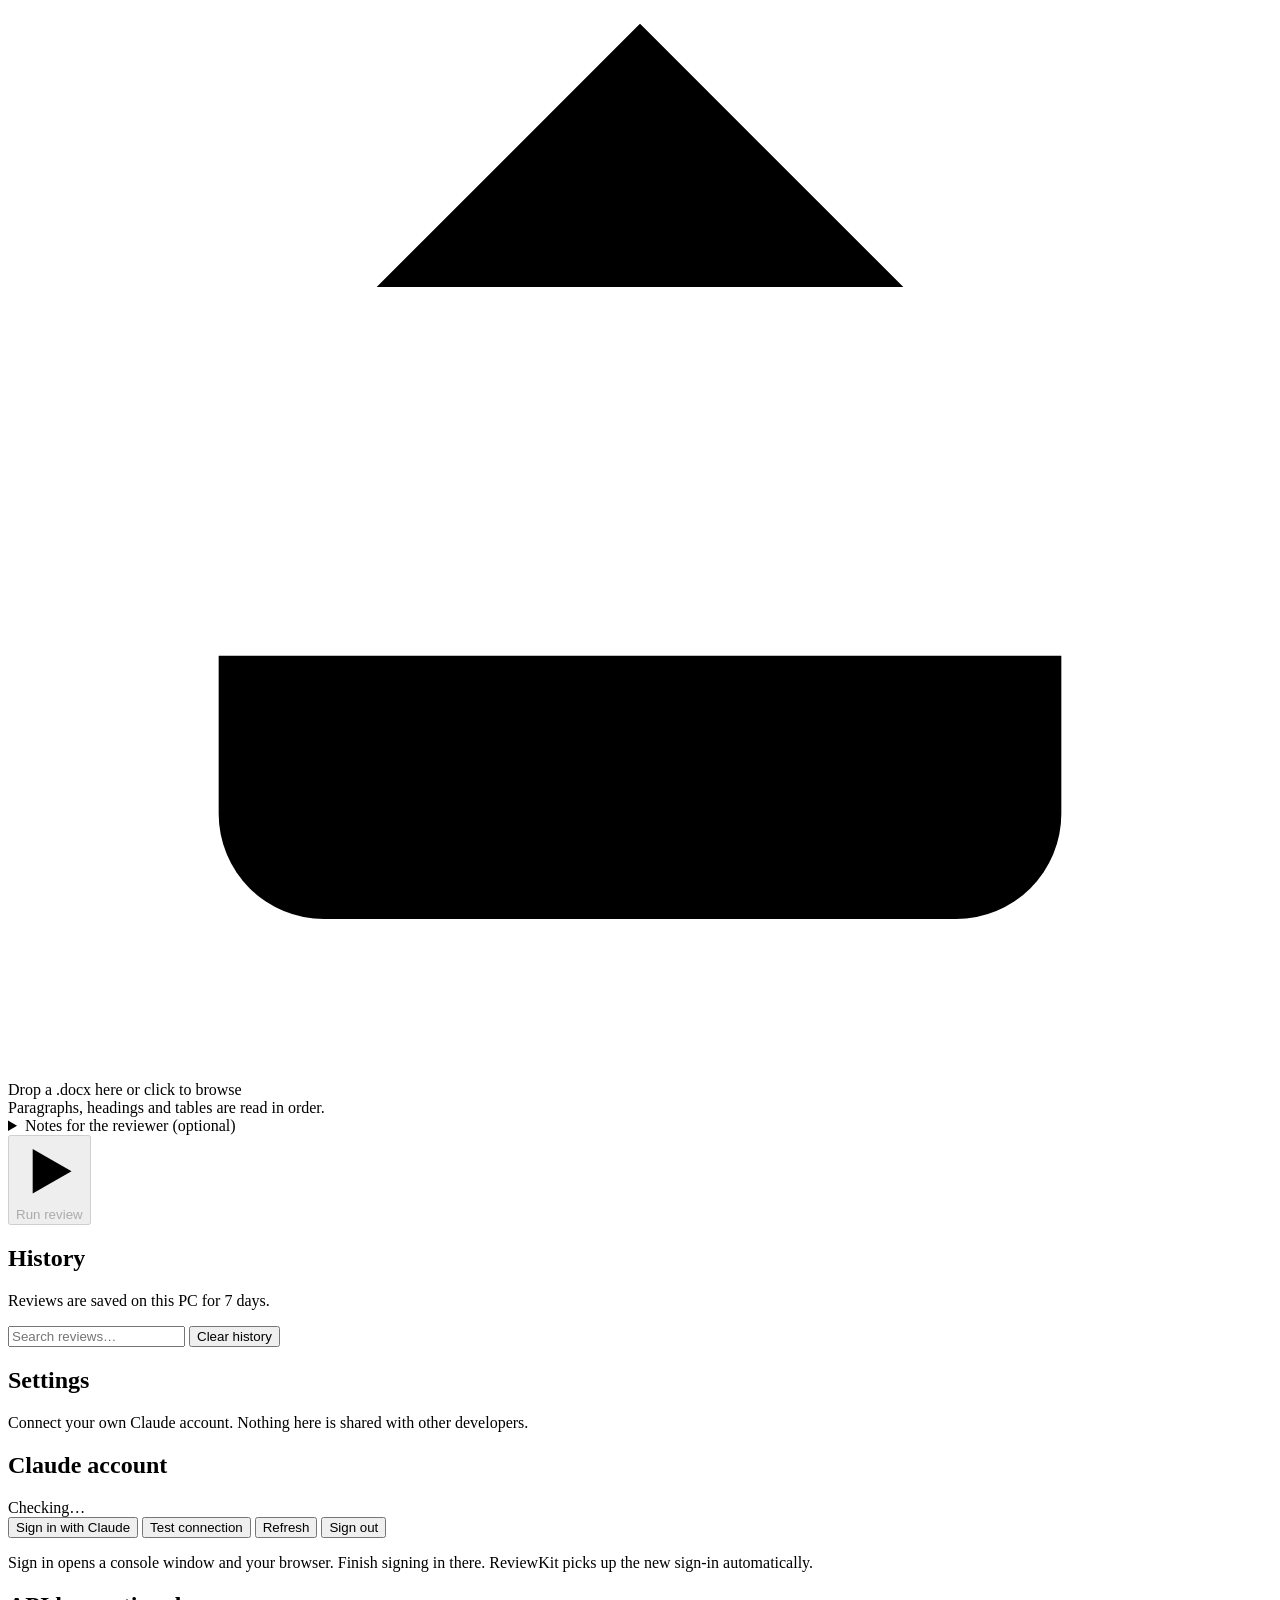
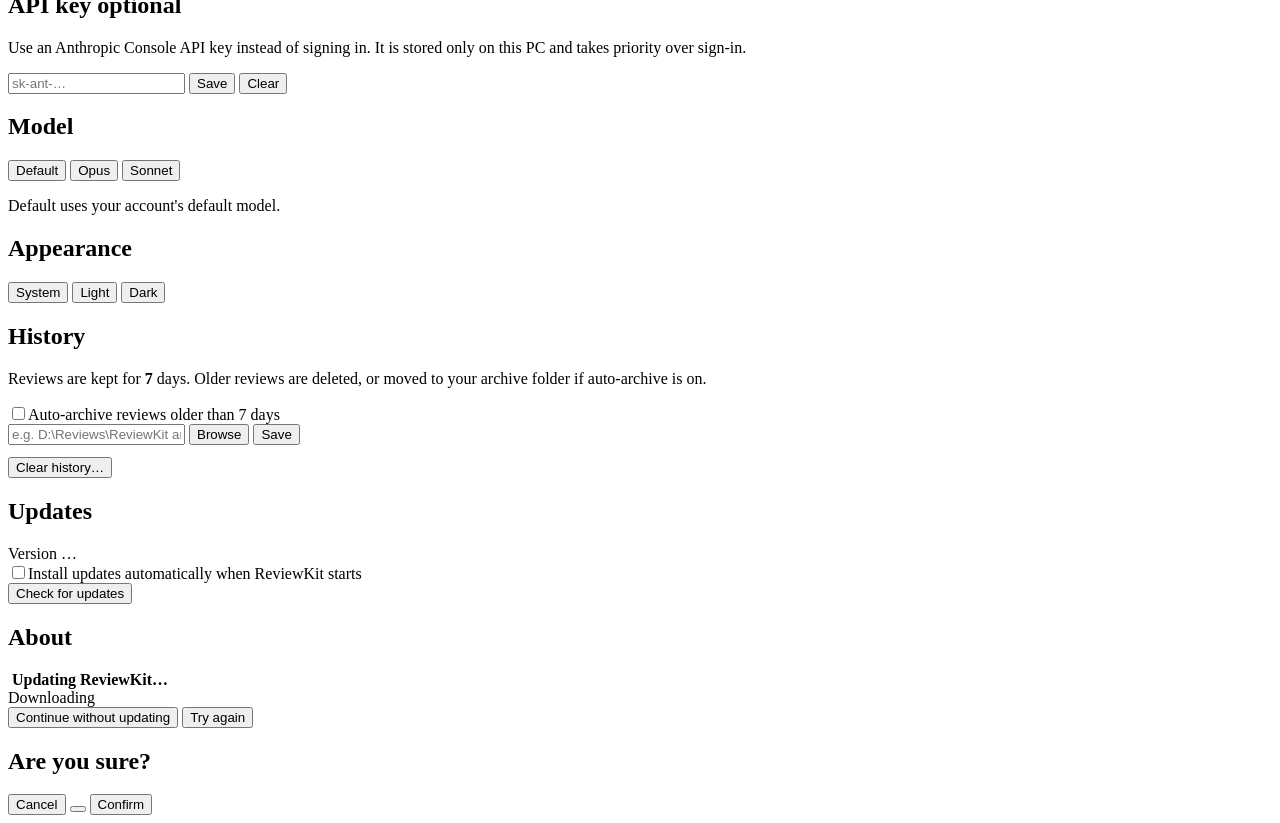
==== commit a5ed9b8a: "(Feature) Create Azure DevOps PR and review email after code review; faster updates" ====
--- a/app/static/index.html
+++ b/app/static/index.html
@@ -80,9 +80,8 @@
           <div class="field">
             <label for="repoPath">Local repository</label>
             <div class="row">
-              <input id="repoPath" placeholder="C:\src\my-api" autocomplete="off" spellcheck="false">
-              <button class="btn ghost" id="browseBtn" title="Browse for folder">Browse</button>
-              <button class="btn secondary" id="openRepoBtn">Open</button>
+              <input id="repoPath" placeholder="Browse to your local clone" autocomplete="off" spellcheck="false">
+              <button class="btn secondary" id="browseBtn" title="Browse for folder">Browse</button>
             </div>
             <div class="chips" id="recentRepos"></div>
             <div class="repo-info hidden" id="repoInfo">
@@ -93,6 +92,7 @@
                 <svg viewBox="0 0 24 24"><path d="M21 12a9 9 0 11-2.6-6.4L21 8M21 3v5h-5"/></svg>Fetch
               </button>
             </div>
+            <div class="fetch-status muted small hidden" id="fetchStatus" aria-live="polite"></div>
           </div>
 
           <div class="field">
@@ -113,17 +113,16 @@
           <div class="branch-row">
             <div class="field">
               <label for="sourceBranch">Source branch</label>
-              <input id="sourceBranch" list="branchList" placeholder="feature/…" autocomplete="off" spellcheck="false">
+              <input id="sourceBranch" placeholder="Search branches…" autocomplete="off" spellcheck="false">
             </div>
             <button class="btn icon ghost swap" id="swapBtn" title="Swap branches" aria-label="Swap branches">
               <svg viewBox="0 0 24 24"><path d="M7 7h13l-4-4M17 17H4l4 4"/></svg>
             </button>
             <div class="field">
               <label for="targetBranch">Target branch</label>
-              <input id="targetBranch" list="branchList" placeholder="develop" autocomplete="off" spellcheck="false">
-            </div>
-          </div>
-          <datalist id="branchList"></datalist>
+              <input id="targetBranch" placeholder="Search branches…" autocomplete="off" spellcheck="false">
+            </div>
+          </div>
 
           <details class="field notes">
             <summary>Notes for the reviewer <span class="muted">(optional)</span></summary>
@@ -309,7 +308,10 @@
     <b id="ovTitle">Updating ReviewKit…</b>
     <div class="muted small" id="ovStatus">Downloading</div>
     <div class="bar"><span id="ovBar"></span></div>
-    <button class="btn ghost hidden" id="ovClose">Continue without updating</button>
+    <div class="row wrap ov-actions">
+      <button class="btn ghost hidden" id="ovClose">Continue without updating</button>
+      <button class="btn primary hidden" id="ovRetry">Try again</button>
+    </div>
   </div>
 </div>
 
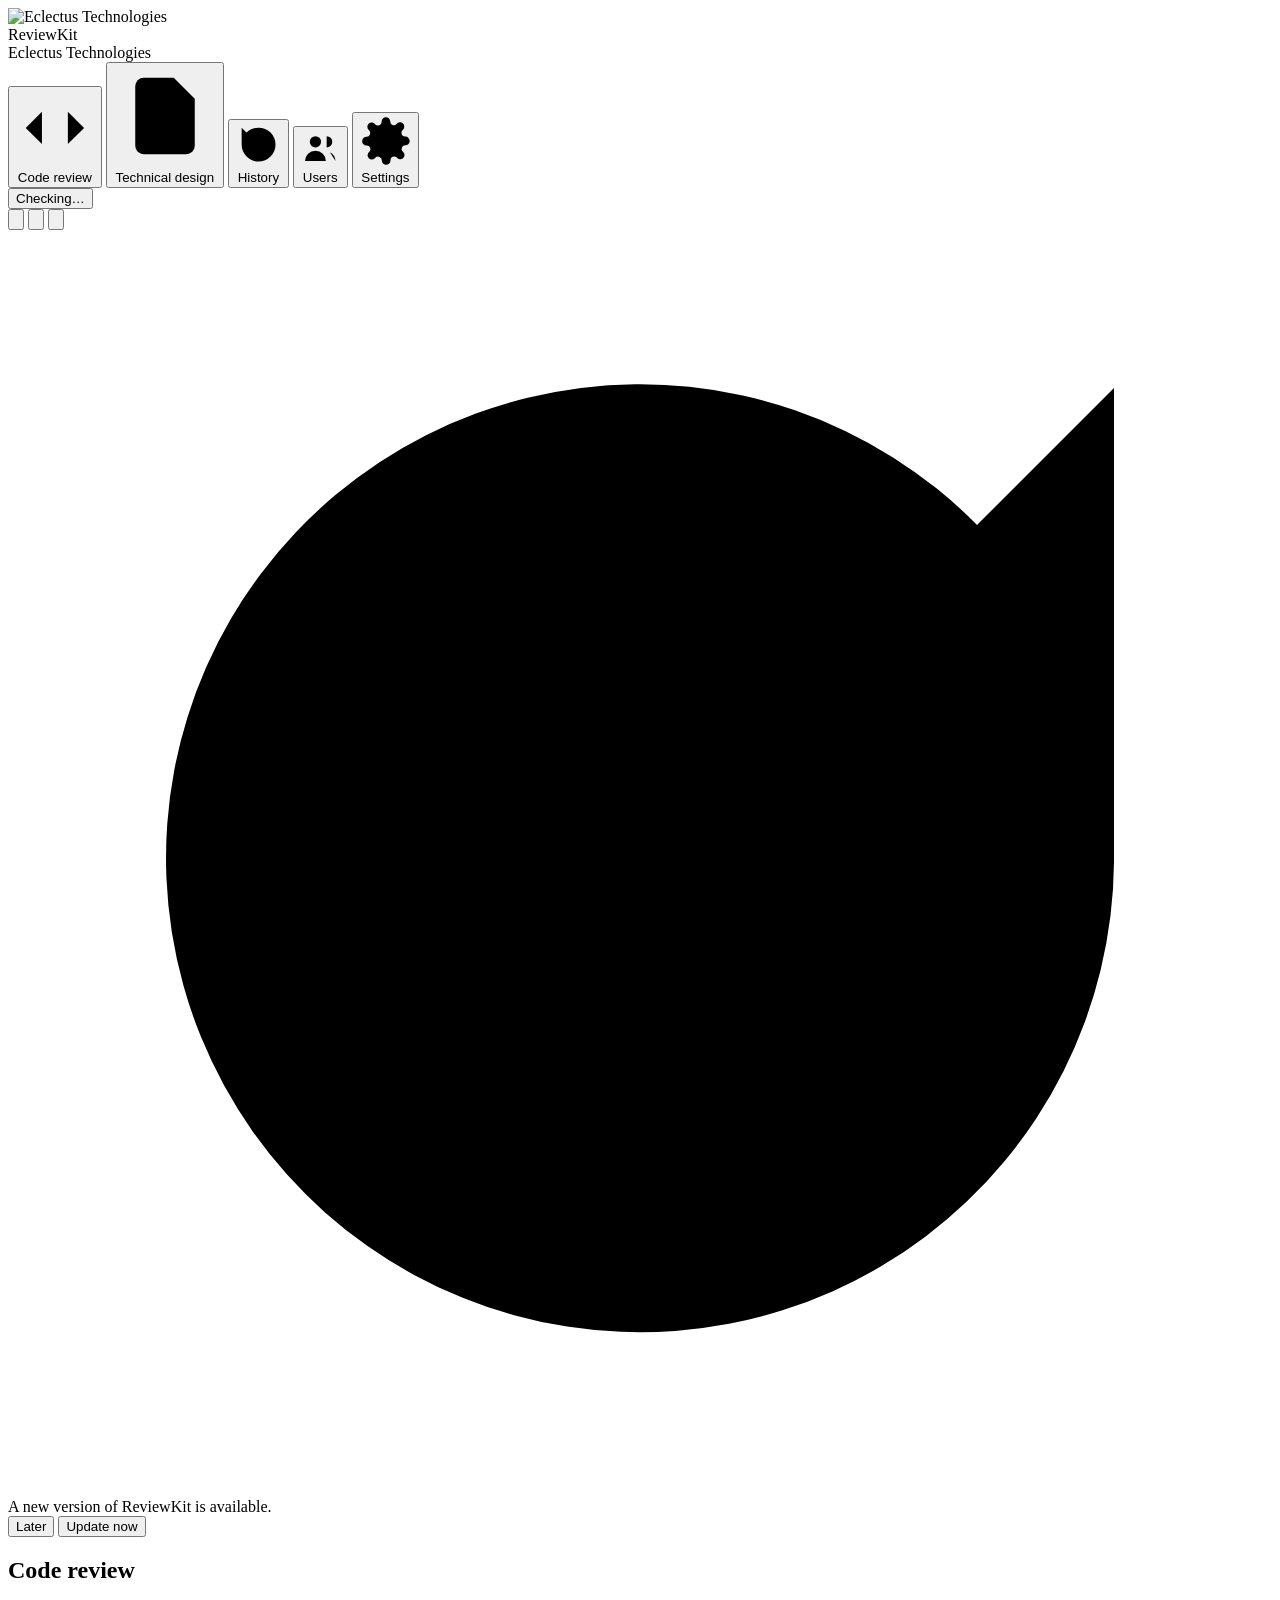
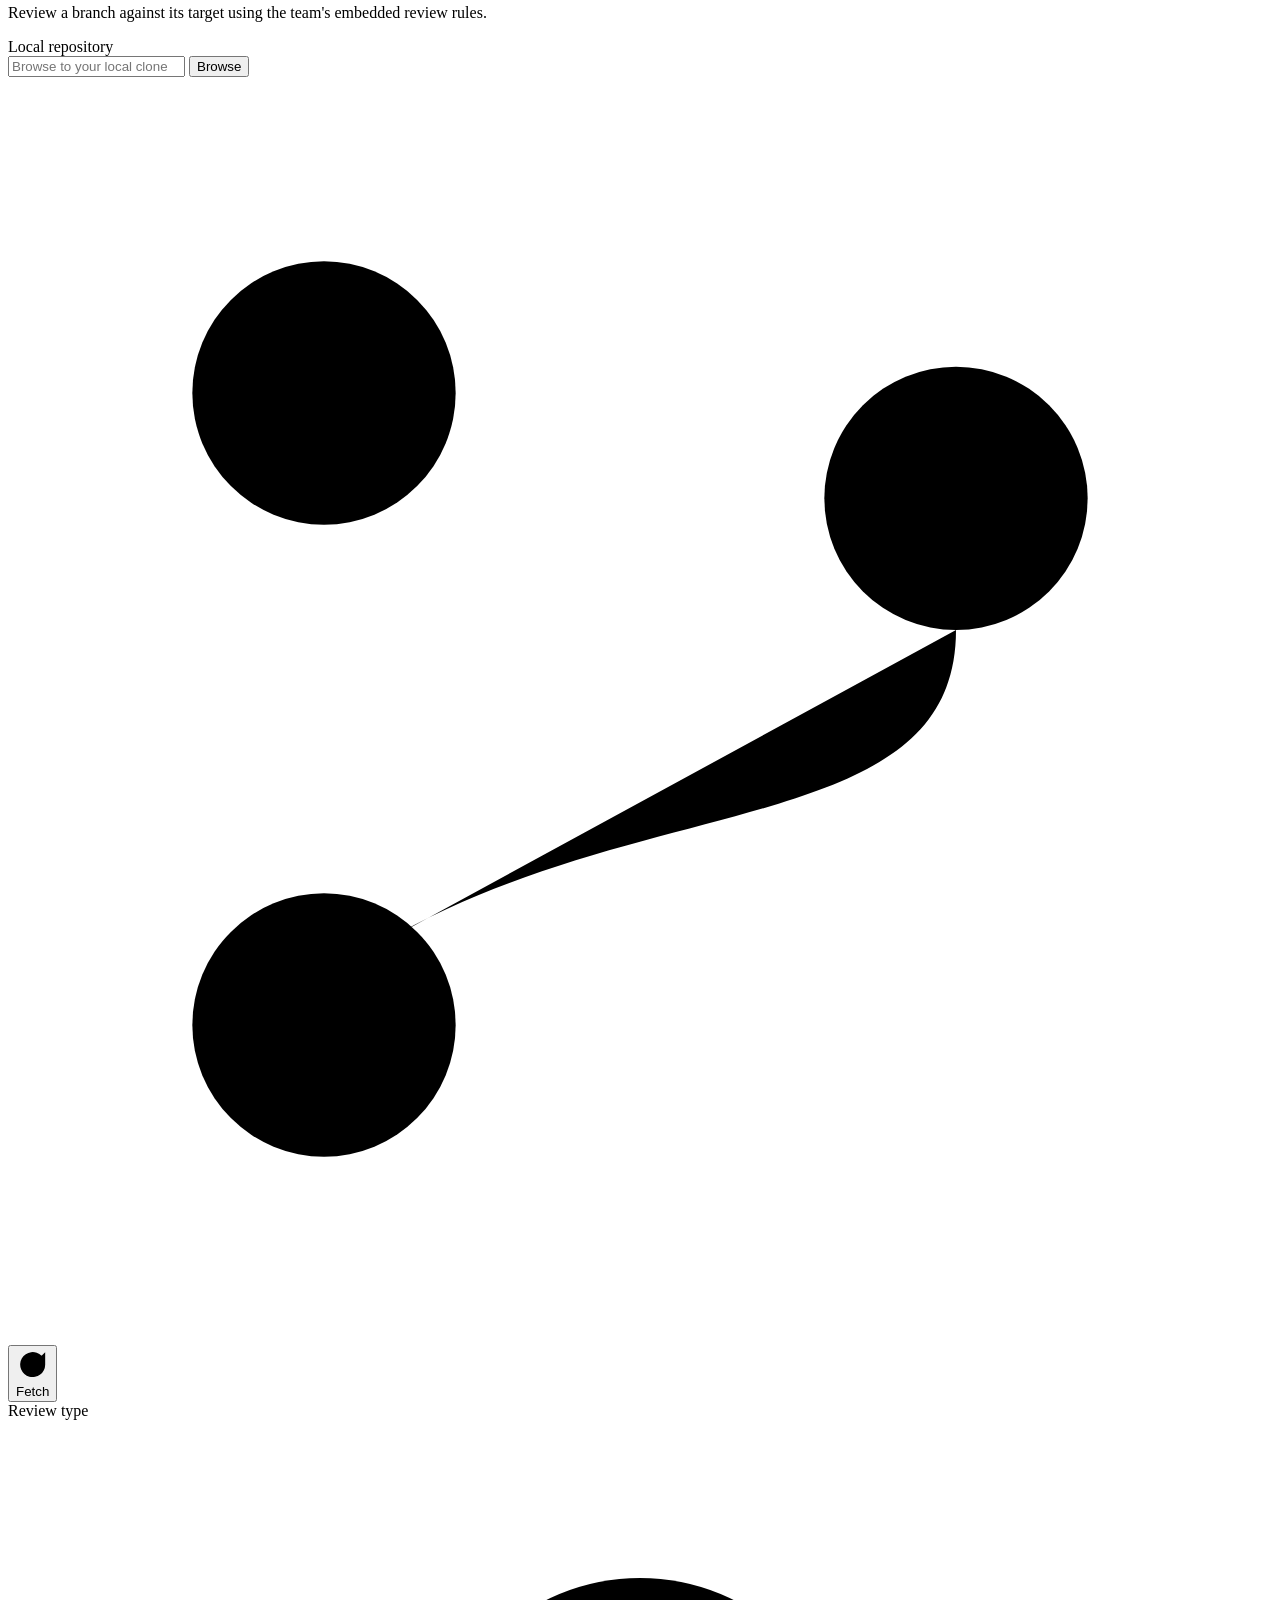
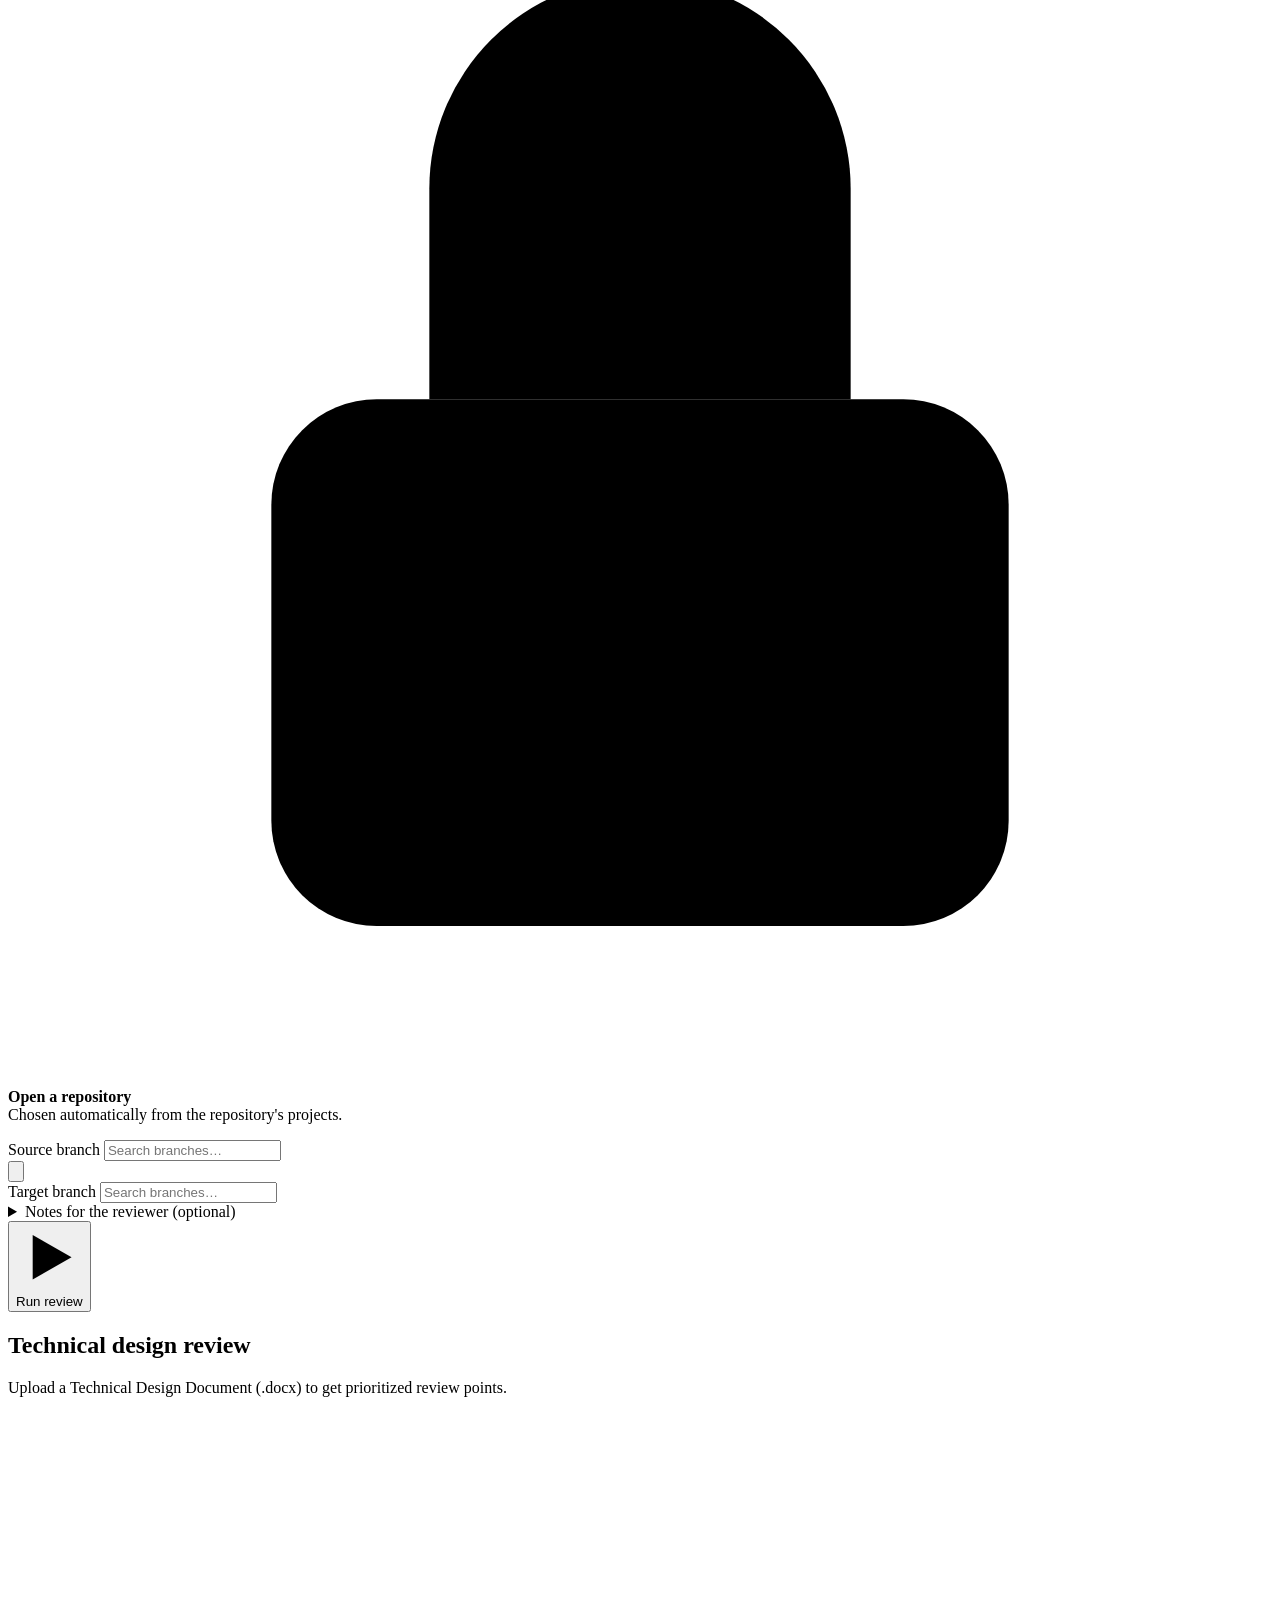
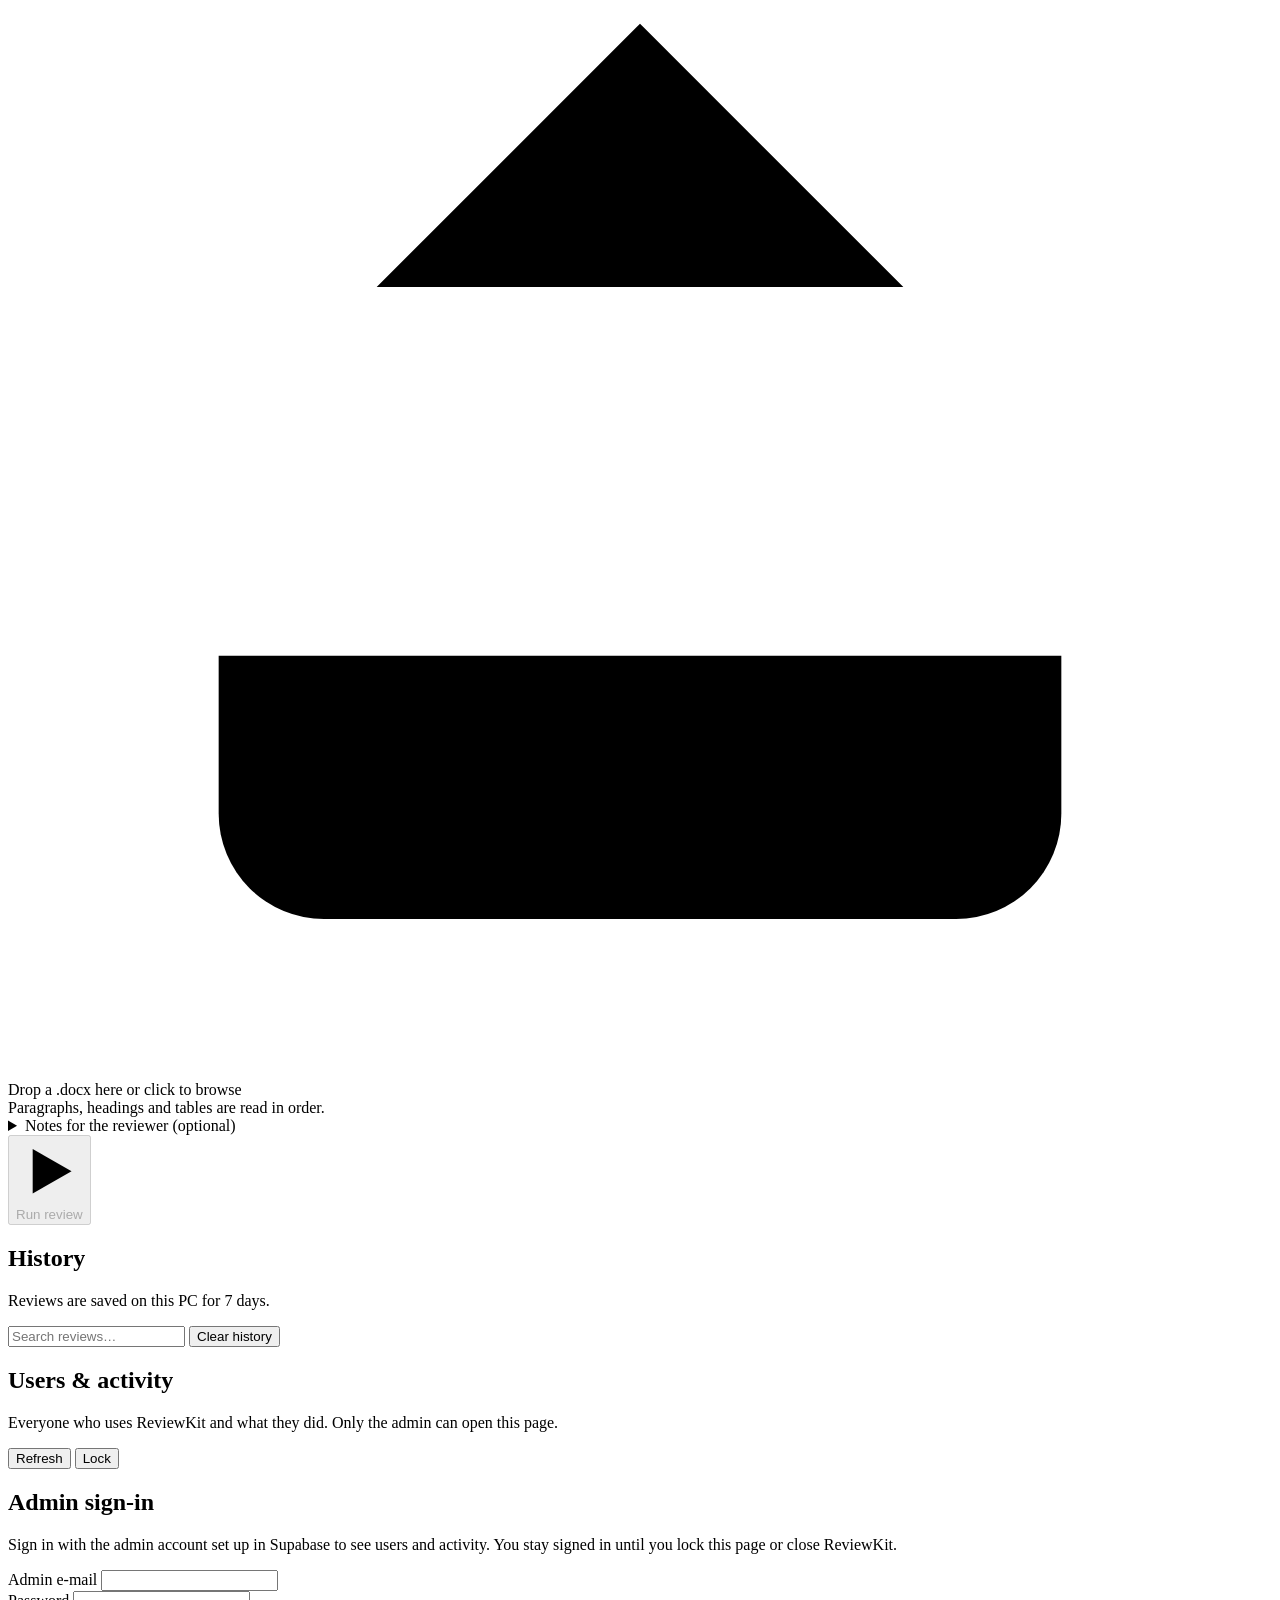
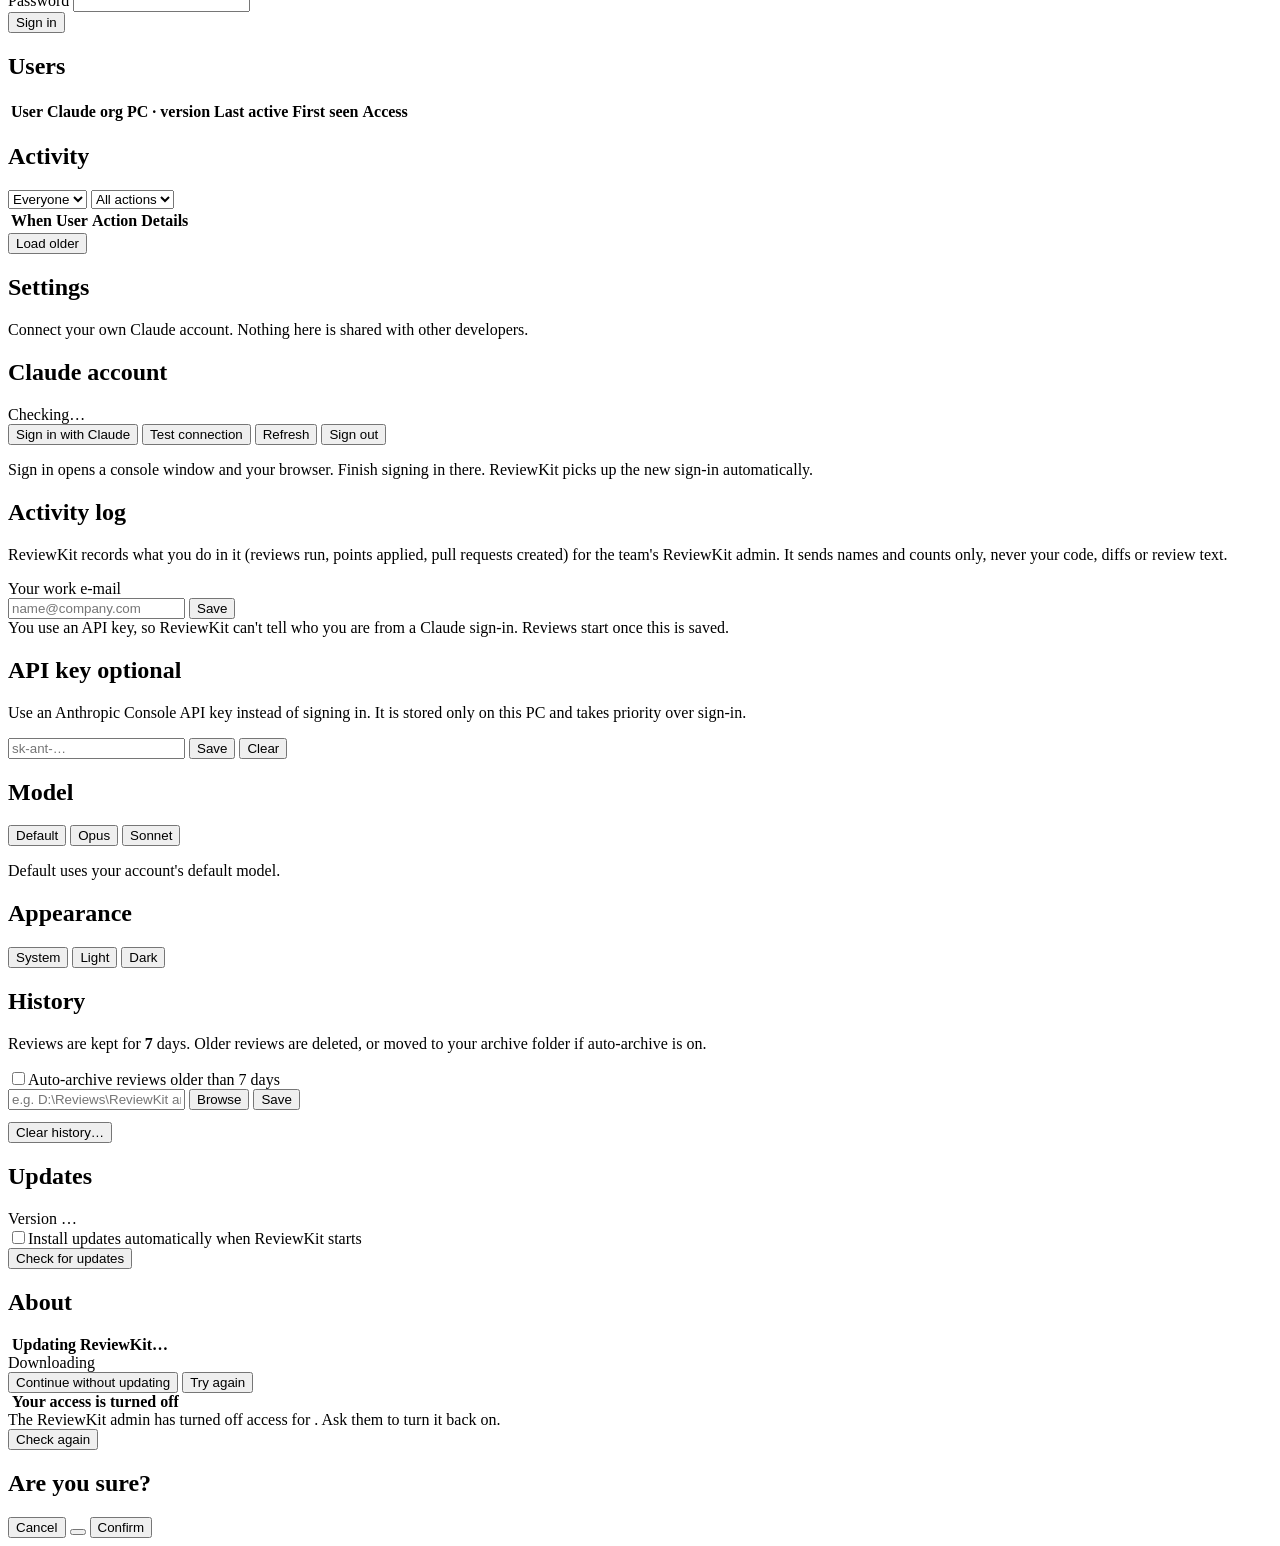
==== commit a734b2f6: "(Feature) Track users and activity in Supabase; admin Users page" ====
--- a/app/static/index.html
+++ b/app/static/index.html
@@ -35,6 +35,10 @@
         <svg viewBox="0 0 24 24"><path d="M3 12a9 9 0 109-9 9.7 9.7 0 00-6.7 2.8L3 8"/><path d="M3 3v5h5M12 7v5l3 2"/></svg>
         <span>History</span>
       </button>
+      <button class="nav-item hidden" data-view="admin" id="adminNav">
+        <svg viewBox="0 0 24 24"><circle cx="9" cy="8" r="3.5"/><path d="M2.5 20a6.5 6.5 0 0113 0M16 4.5a3.5 3.5 0 010 7M18 14.5a6.5 6.5 0 013.5 5.5"/></svg>
+        <span>Users</span>
+      </button>
       <button class="nav-item" data-view="settings">
         <svg viewBox="0 0 24 24"><circle cx="12" cy="12" r="3"/><path d="M19.4 15a1.7 1.7 0 00.3 1.8l.1.1a2 2 0 11-2.8 2.8l-.1-.1a1.7 1.7 0 00-1.8-.3 1.7 1.7 0 00-1 1.5V21a2 2 0 11-4 0v-.1a1.7 1.7 0 00-1.1-1.5 1.7 1.7 0 00-1.8.3l-.1.1a2 2 0 11-2.8-2.8l.1-.1a1.7 1.7 0 00.3-1.8 1.7 1.7 0 00-1.5-1H3a2 2 0 110-4h.1a1.7 1.7 0 001.5-1.1 1.7 1.7 0 00-.3-1.8l-.1-.1a2 2 0 112.8-2.8l.1.1a1.7 1.7 0 001.8.3H9a1.7 1.7 0 001-1.5V3a2 2 0 114 0v.1a1.7 1.7 0 001 1.5 1.7 1.7 0 001.8-.3l.1-.1a2 2 0 112.8 2.8l-.1.1a1.7 1.7 0 00-.3 1.8V9a1.7 1.7 0 001.5 1H21a2 2 0 110 4h-.1a1.7 1.7 0 00-1.5 1z"/></svg>
         <span>Settings</span>
@@ -187,6 +191,65 @@
       </div>
     </section>
 
+    <!-- USERS & ACTIVITY (admin only) -->
+    <section class="view" id="view-admin">
+      <header class="page-head">
+        <div>
+          <h1>Users &amp; activity</h1>
+          <p class="muted">Everyone who uses ReviewKit and what they did. Only the admin can open this page.</p>
+        </div>
+        <div class="row head-tools hidden" id="adminTools">
+          <button class="btn ghost" id="adminRefresh">Refresh</button>
+          <button class="btn ghost" id="adminLock" title="Sign out of the admin page">Lock</button>
+        </div>
+      </header>
+      <div class="view-body admin-body">
+        <div class="card admin-gate" id="adminGate">
+          <h2>Admin sign-in</h2>
+          <p class="muted small">Sign in with the admin account set up in Supabase to see users and activity. You stay signed in until you lock this page or close ReviewKit.</p>
+          <div class="field">
+            <label for="adminEmail">Admin e-mail</label>
+            <input id="adminEmail" type="email" autocomplete="username" spellcheck="false">
+          </div>
+          <div class="field">
+            <label for="adminPassword">Password</label>
+            <input id="adminPassword" type="password" autocomplete="current-password">
+          </div>
+          <div class="row">
+            <button class="btn primary" id="adminSignIn">Sign in</button>
+          </div>
+        </div>
+
+        <div class="admin-panel hidden" id="adminPanel">
+          <div class="card">
+            <h2>Users <span class="badge" id="adminUserCount"></span></h2>
+            <div class="table-wrap">
+              <table class="data-table" id="adminUsers">
+                <thead><tr><th>User</th><th>Claude org</th><th>PC · version</th><th>Last active</th><th>First seen</th><th>Access</th></tr></thead>
+                <tbody></tbody>
+              </table>
+            </div>
+          </div>
+          <div class="card">
+            <div class="card-head">
+              <h2>Activity</h2>
+              <div class="row wrap-row">
+                <select id="adminLogUser" aria-label="User"><option value="">Everyone</option></select>
+                <select id="adminLogAction" aria-label="Action"><option value="">All actions</option></select>
+              </div>
+            </div>
+            <div class="table-wrap">
+              <table class="data-table" id="adminLogs">
+                <thead><tr><th>When</th><th>User</th><th>Action</th><th>Details</th></tr></thead>
+                <tbody></tbody>
+              </table>
+            </div>
+            <div class="row admin-more"><button class="btn ghost hidden" id="adminMore">Load older</button></div>
+          </div>
+        </div>
+      </div>
+    </section>
+
     <!-- SETTINGS -->
     <section class="view" id="view-settings">
       <header class="page-head">
@@ -206,6 +269,20 @@
             <button class="btn ghost danger" id="logoutBtn">Sign out</button>
           </div>
           <p class="muted small">Sign in opens a console window and your browser. Finish signing in there. ReviewKit picks up the new sign-in automatically.</p>
+        </div>
+
+        <div class="card hidden" id="activityCard">
+          <h2>Activity log</h2>
+          <div class="status-line" id="activityStatus"></div>
+          <p class="muted small">ReviewKit records what you do in it (reviews run, points applied, pull requests created) for the team's ReviewKit admin. It sends names and counts only, never your code, diffs or review text.</p>
+          <div class="field hidden" id="workEmailField">
+            <label for="workEmail">Your work e-mail</label>
+            <div class="row">
+              <input id="workEmail" type="email" placeholder="name@company.com" autocomplete="email" spellcheck="false">
+              <button class="btn secondary" id="saveWorkEmail">Save</button>
+            </div>
+            <div class="muted small">You use an API key, so ReviewKit can't tell who you are from a Claude sign-in. Reviews start once this is saved.</div>
+          </div>
         </div>
 
         <div class="card">
@@ -315,6 +392,17 @@
   </div>
 </div>
 
+<div class="overlay hidden" id="blockedOverlay" role="alertdialog" aria-modal="true" aria-labelledby="blTitle">
+  <div class="card overlay-card">
+    <img class="logo big" src="/static/logo.svg" alt="">
+    <b id="blTitle">Your access is turned off</b>
+    <div class="muted small" id="blText">The ReviewKit admin has turned off access for <span id="blEmail"></span>. Ask them to turn it back on.</div>
+    <div class="row wrap ov-actions">
+      <button class="btn secondary" id="blRetry">Check again</button>
+    </div>
+  </div>
+</div>
+
 <div class="overlay hidden" id="confirmDialog" role="dialog" aria-modal="true" aria-labelledby="cdTitle">
   <div class="card dialog">
     <h2 id="cdTitle">Are you sure?</h2>
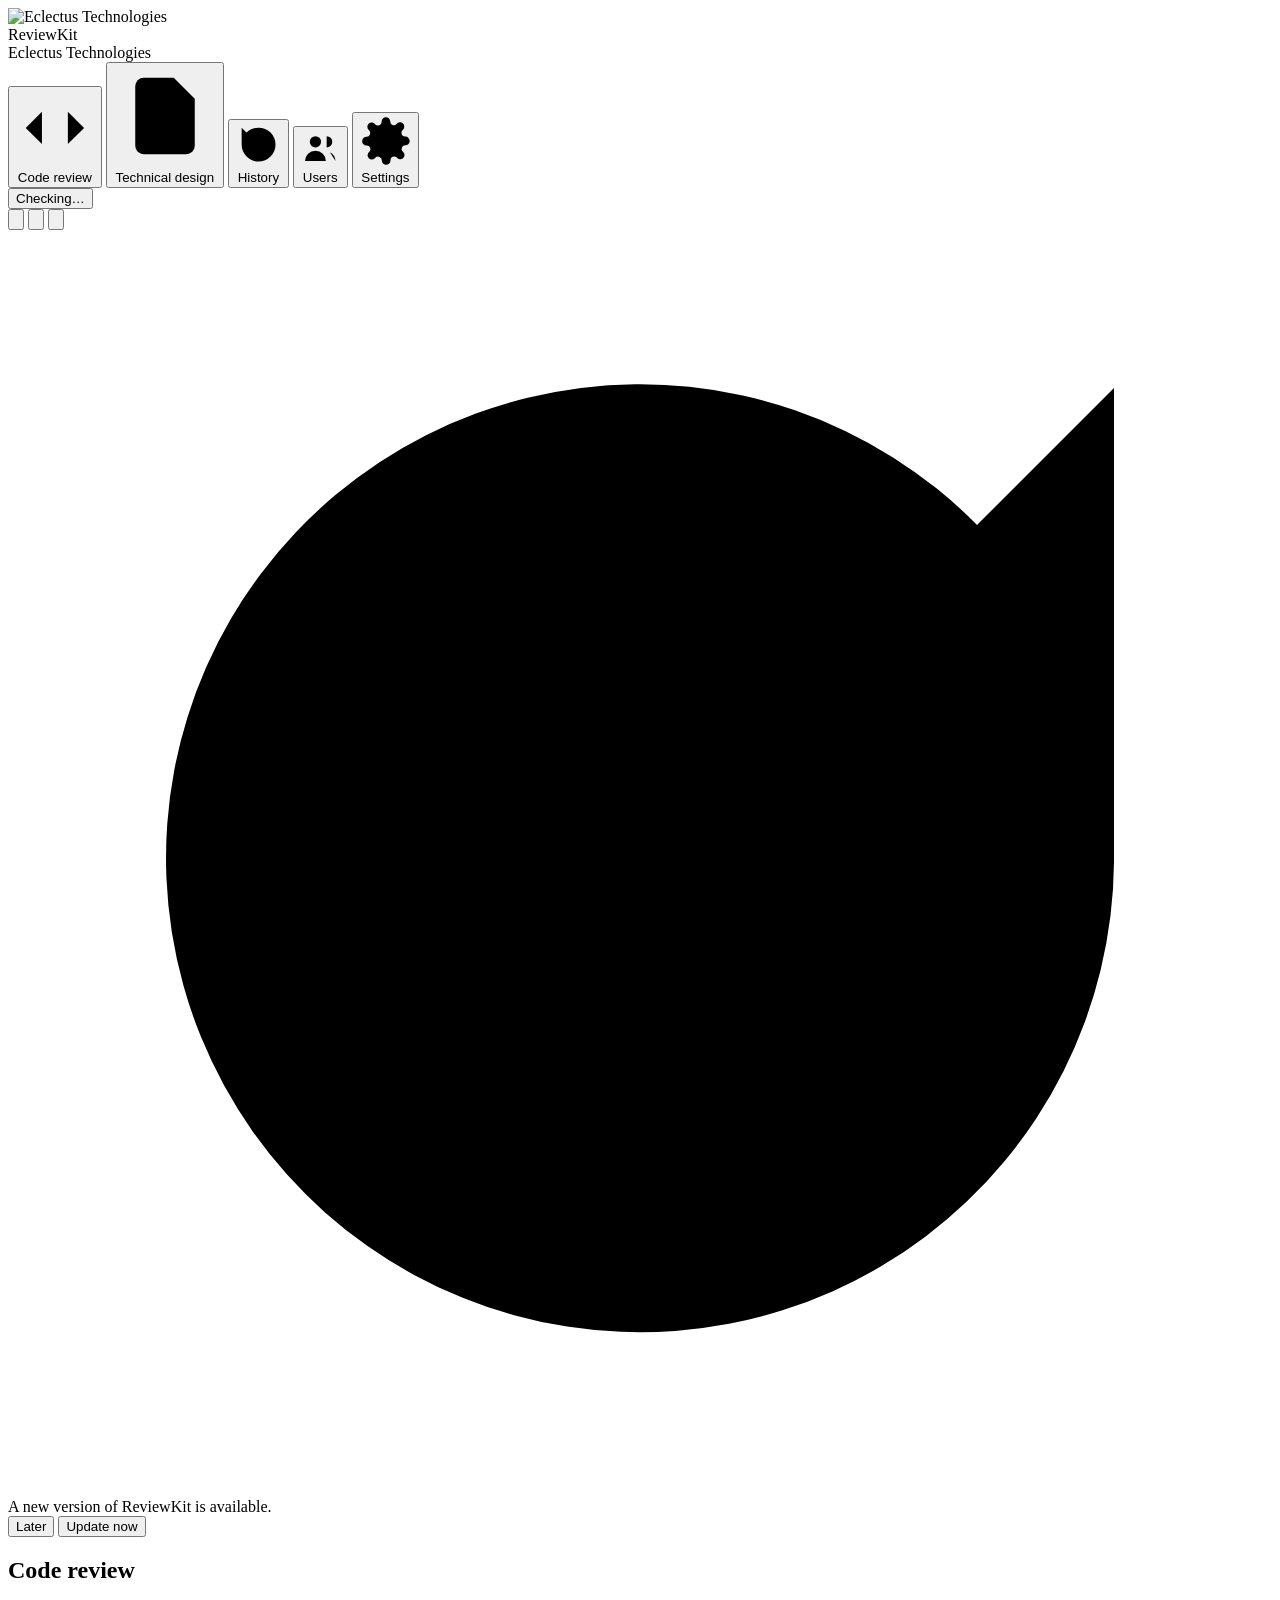
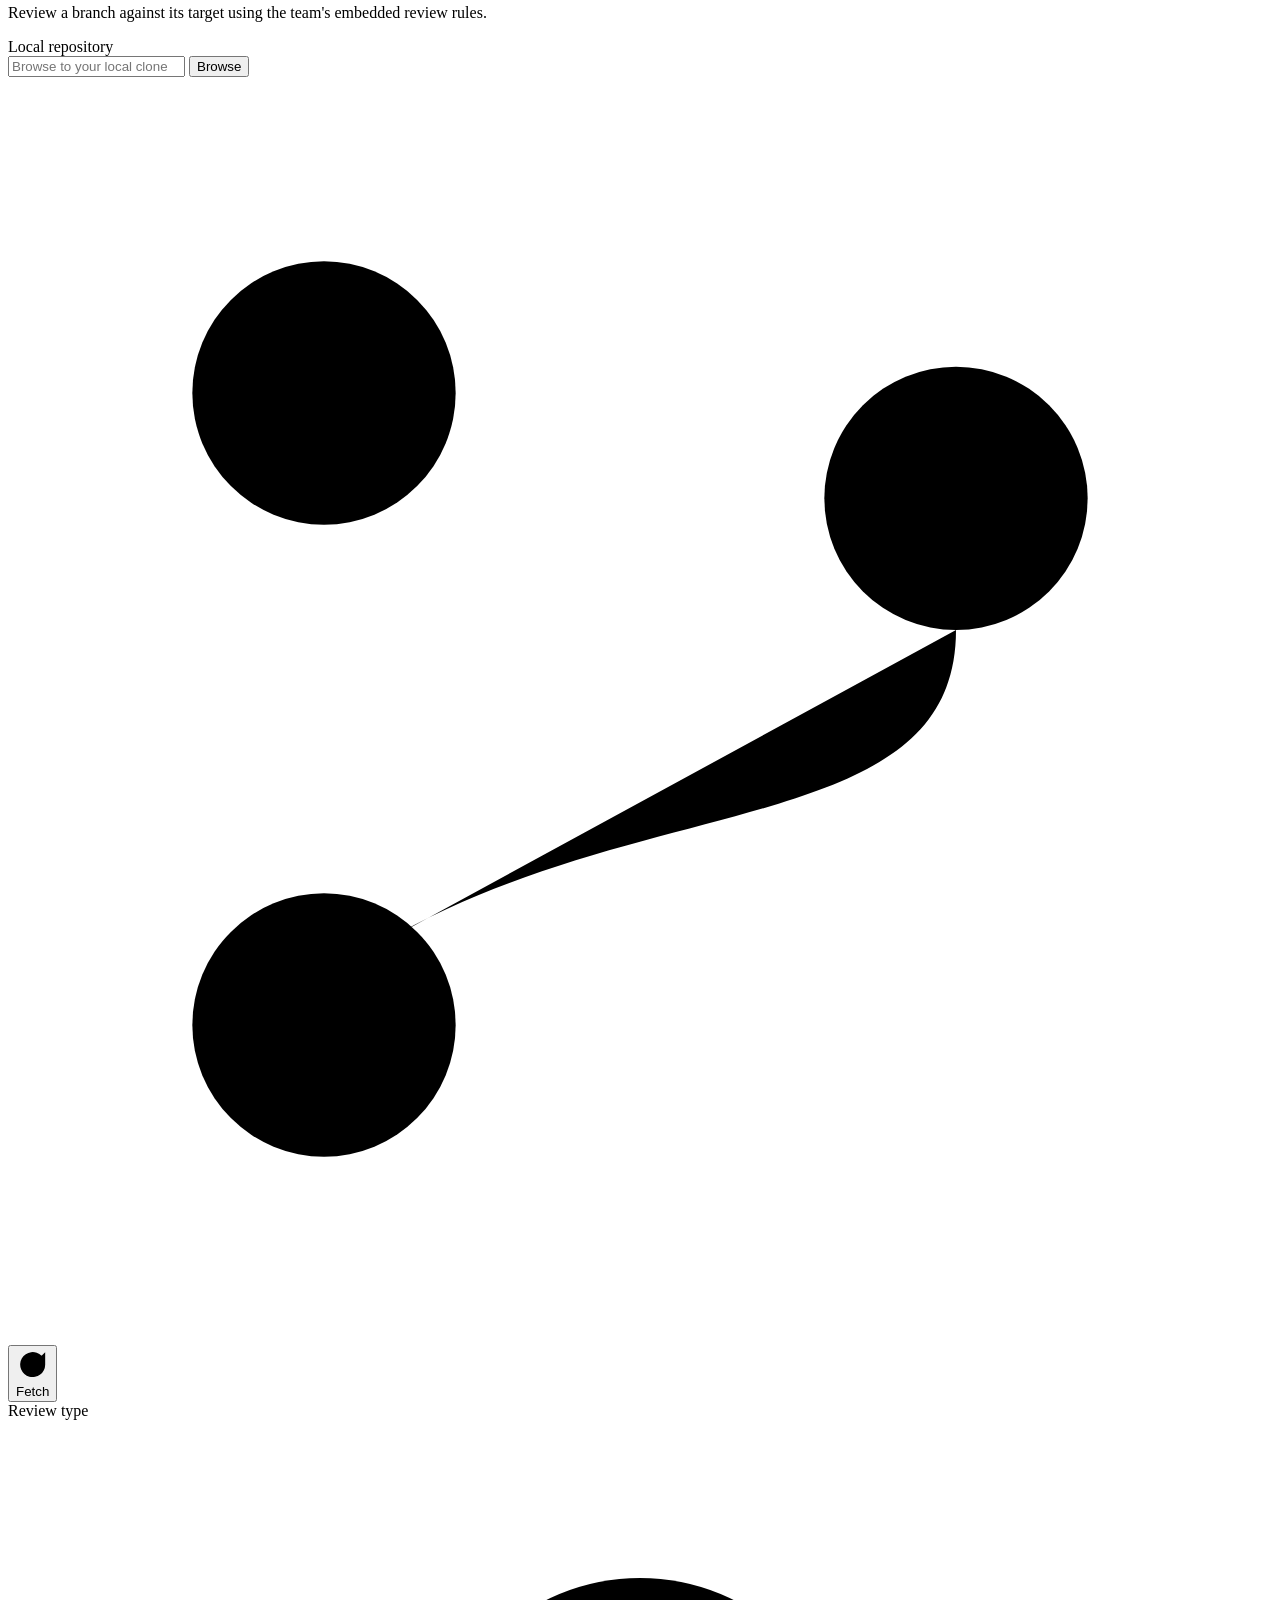
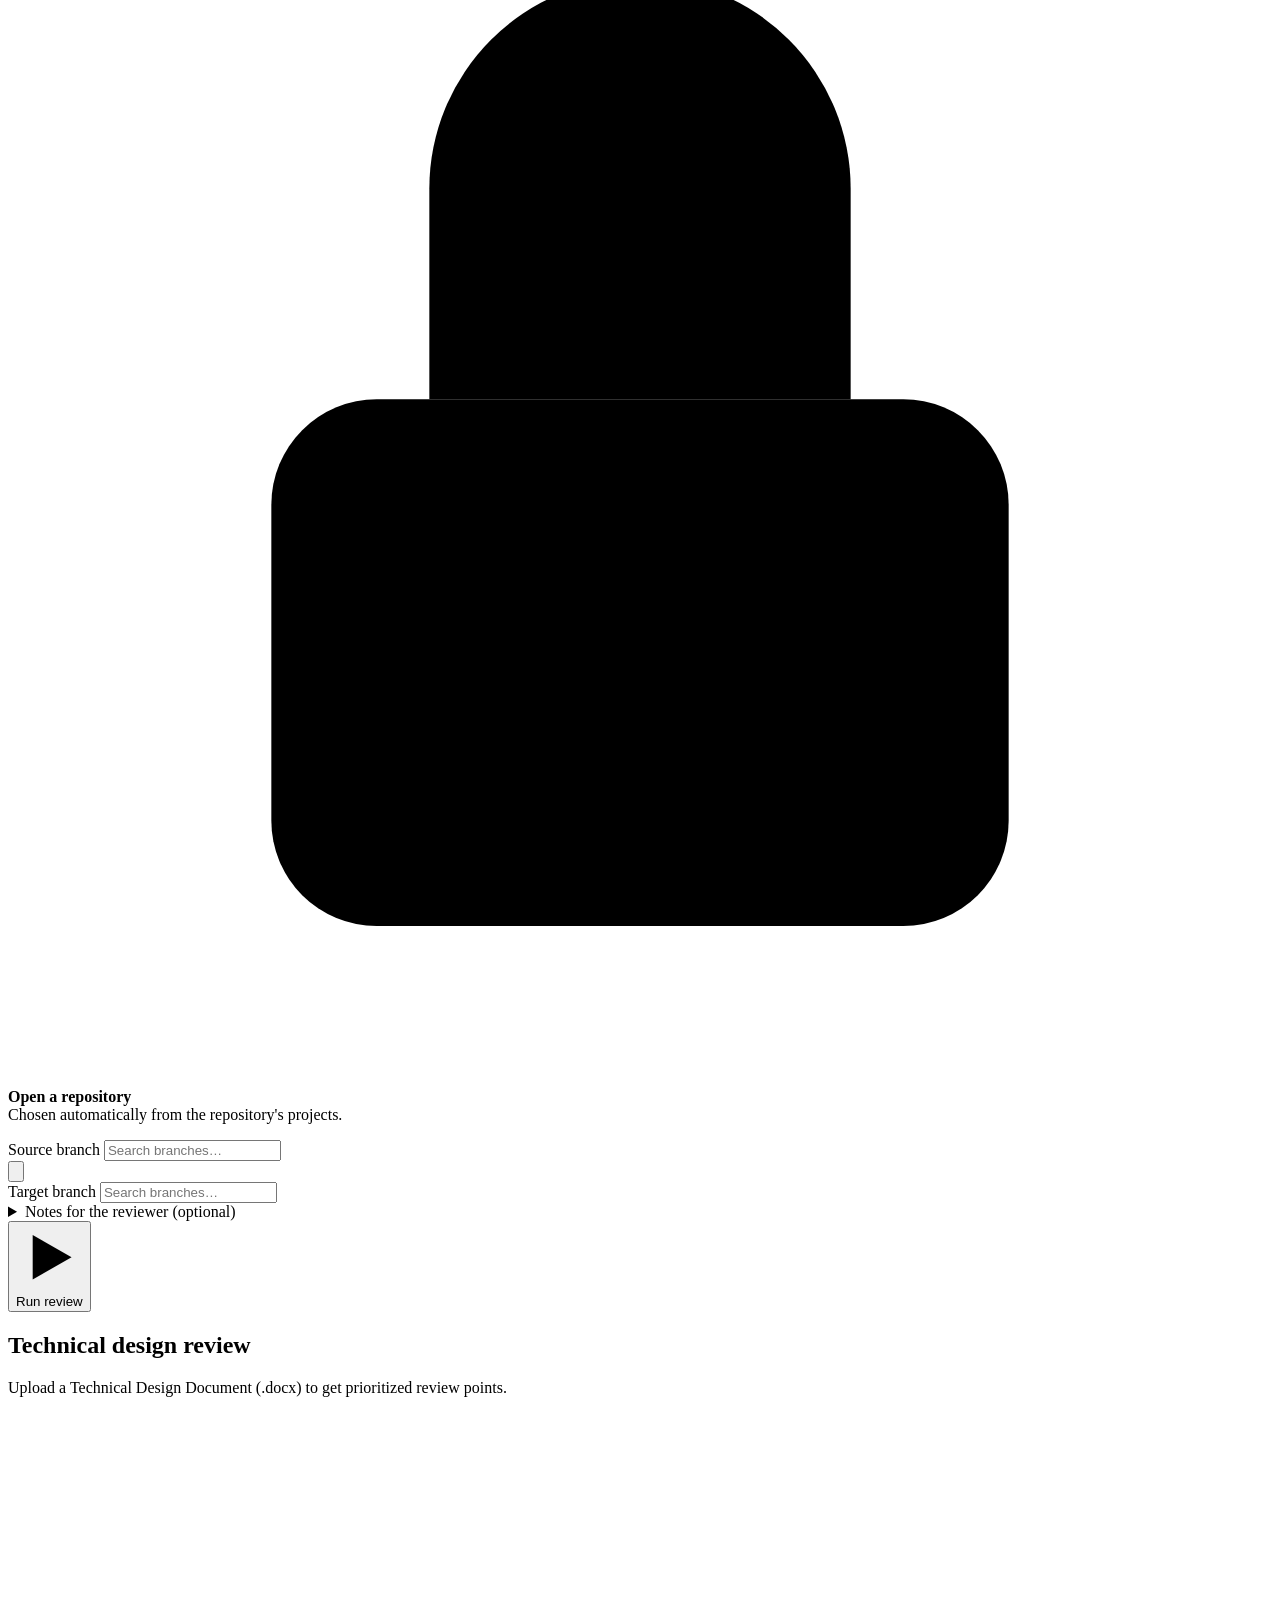
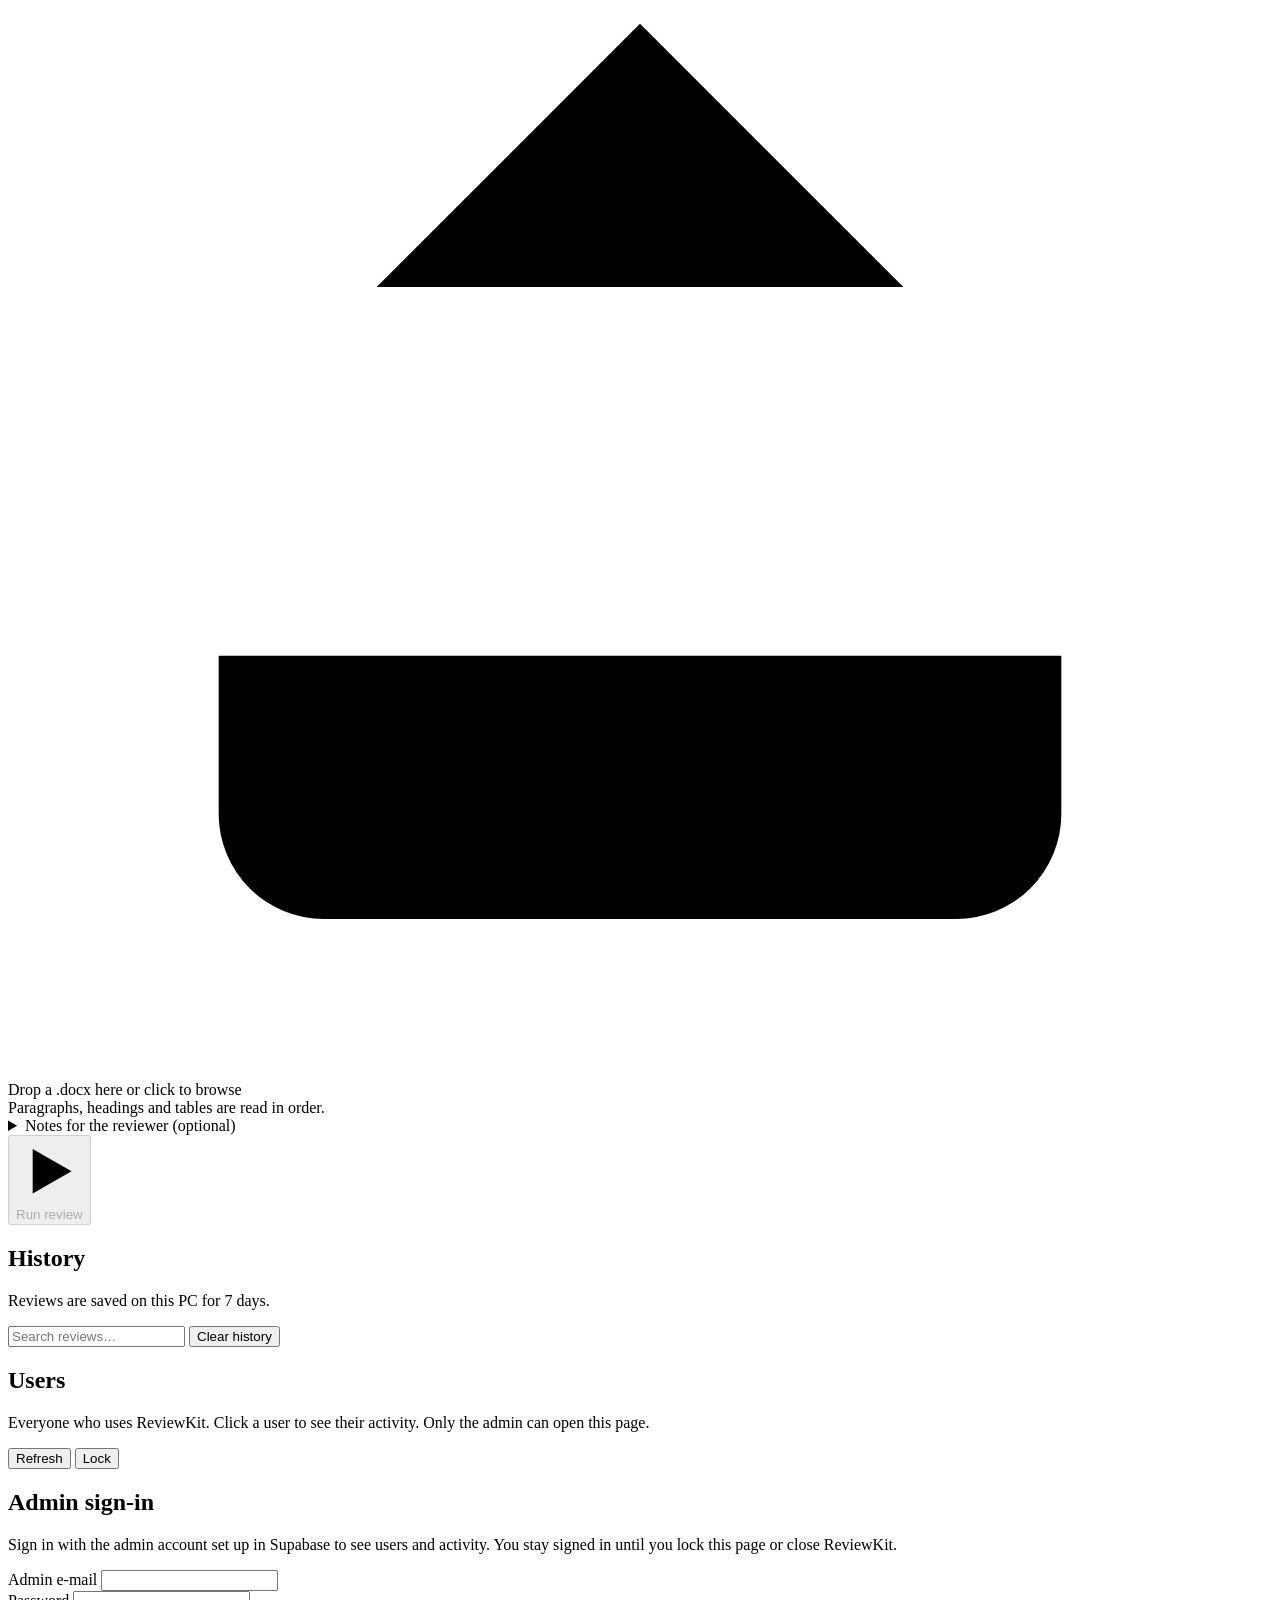
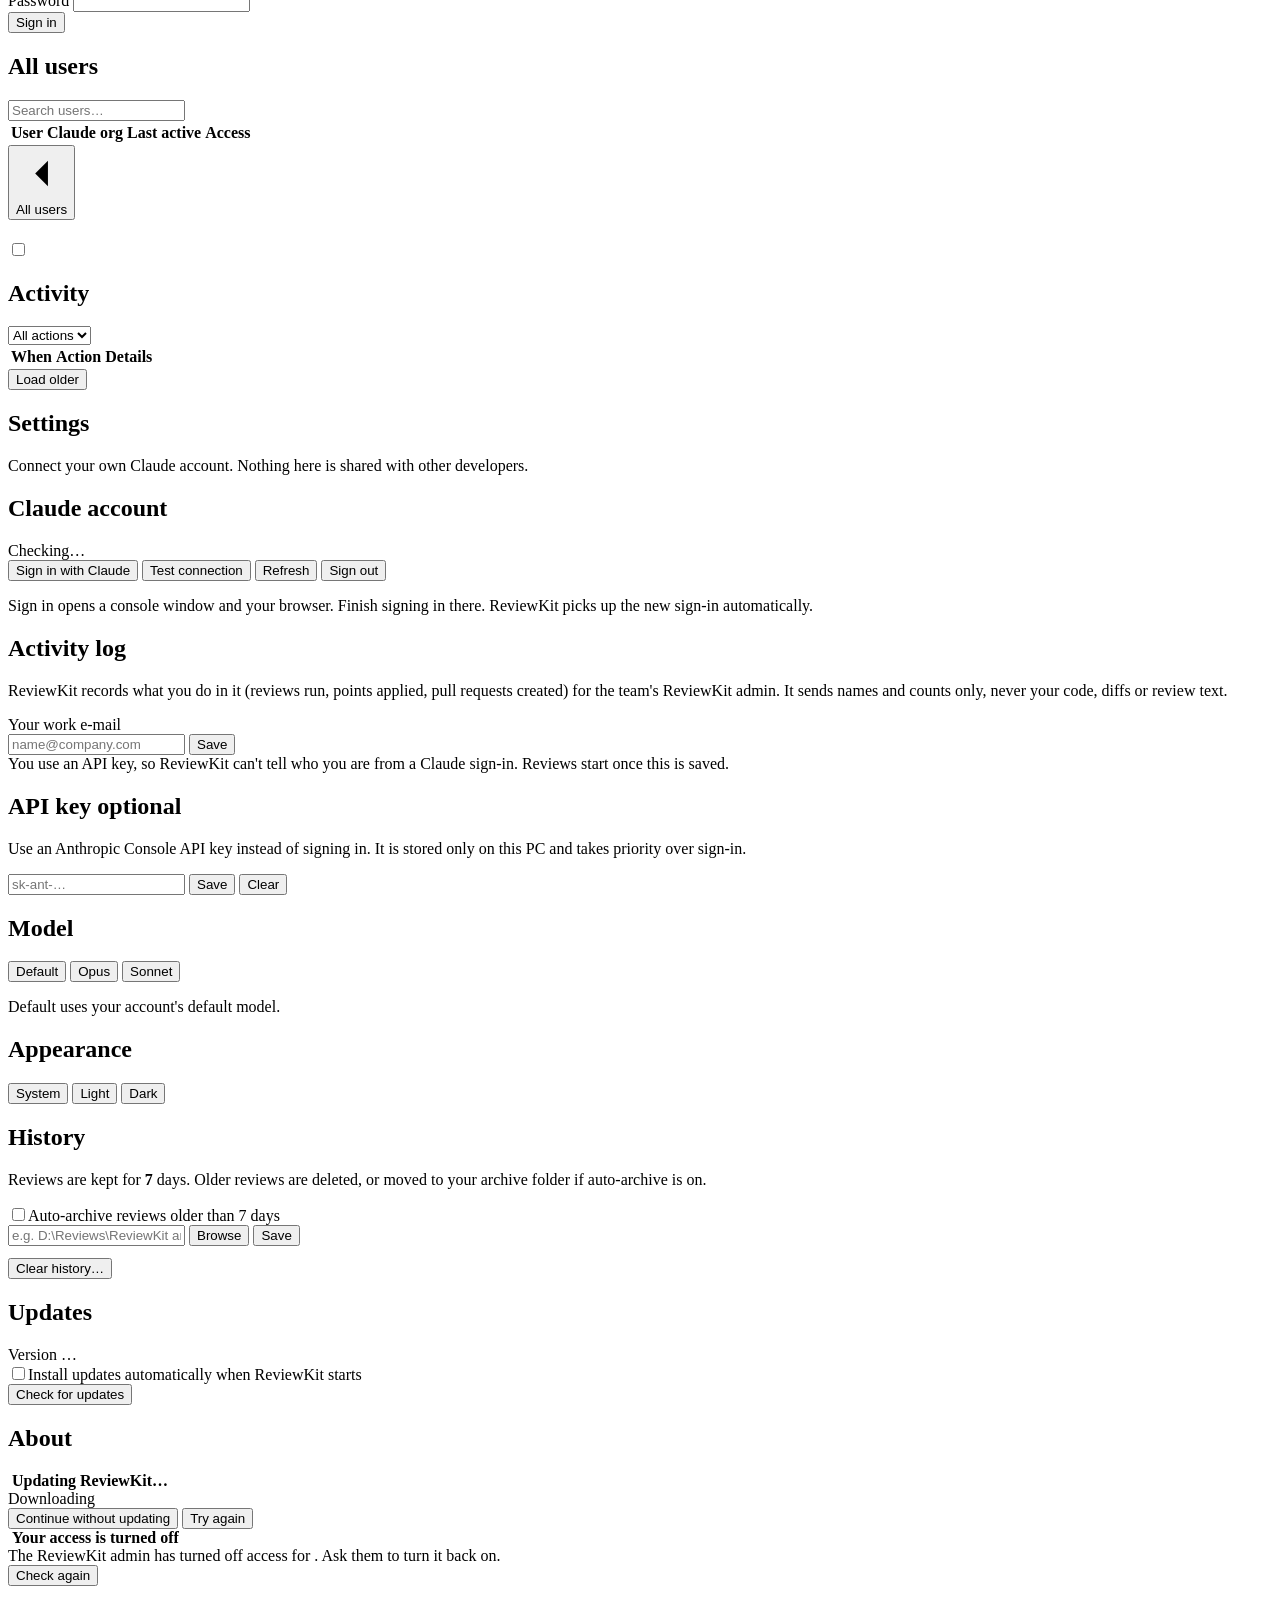
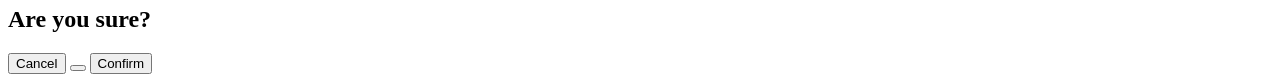
==== commit e51abdd2: "(Feature) Users module: click a user to see their activity" ====
--- a/app/static/index.html
+++ b/app/static/index.html
@@ -191,12 +191,12 @@
       </div>
     </section>
 
-    <!-- USERS & ACTIVITY (admin only) -->
+    <!-- USERS (admin only): list, then one user's details and activity -->
     <section class="view" id="view-admin">
       <header class="page-head">
         <div>
-          <h1>Users &amp; activity</h1>
-          <p class="muted">Everyone who uses ReviewKit and what they did. Only the admin can open this page.</p>
+          <h1>Users</h1>
+          <p class="muted">Everyone who uses ReviewKit. Click a user to see their activity. Only the admin can open this page.</p>
         </div>
         <div class="row head-tools hidden" id="adminTools">
           <button class="btn ghost" id="adminRefresh">Refresh</button>
@@ -221,30 +221,51 @@
         </div>
 
         <div class="admin-panel hidden" id="adminPanel">
-          <div class="card">
-            <h2>Users <span class="badge" id="adminUserCount"></span></h2>
+          <!-- list of users -->
+          <div class="card" id="adminListCard">
+            <div class="card-head">
+              <h2>All users <span class="badge" id="adminUserCount"></span></h2>
+              <input class="search" id="adminSearch" placeholder="Search users…" autocomplete="off" spellcheck="false">
+            </div>
             <div class="table-wrap">
               <table class="data-table" id="adminUsers">
-                <thead><tr><th>User</th><th>Claude org</th><th>PC · version</th><th>Last active</th><th>First seen</th><th>Access</th></tr></thead>
+                <thead><tr><th>User</th><th>Claude org</th><th>Last active</th><th>Access</th><th aria-label="Open"></th></tr></thead>
                 <tbody></tbody>
               </table>
             </div>
           </div>
-          <div class="card">
-            <div class="card-head">
-              <h2>Activity</h2>
-              <div class="row wrap-row">
-                <select id="adminLogUser" aria-label="User"><option value="">Everyone</option></select>
+
+          <!-- one user -->
+          <div class="admin-user hidden" id="adminUserView">
+            <div><button class="btn ghost tiny" id="adminBack">
+              <svg viewBox="0 0 24 24"><path d="M15 6l-6 6 6 6"/></svg>All users
+            </button></div>
+            <div class="card">
+              <div class="card-head">
+                <div class="user-title">
+                  <span class="avatar" id="auAvatar"></span>
+                  <div>
+                    <h2 id="auEmail"></h2>
+                    <div class="muted small" id="auSub"></div>
+                  </div>
+                </div>
+                <label class="toggle" id="auAccess"><input type="checkbox"><span></span></label>
+              </div>
+              <dl class="facts" id="auFacts"></dl>
+            </div>
+            <div class="card">
+              <div class="card-head">
+                <h2>Activity</h2>
                 <select id="adminLogAction" aria-label="Action"><option value="">All actions</option></select>
               </div>
-            </div>
-            <div class="table-wrap">
-              <table class="data-table" id="adminLogs">
-                <thead><tr><th>When</th><th>User</th><th>Action</th><th>Details</th></tr></thead>
-                <tbody></tbody>
-              </table>
-            </div>
-            <div class="row admin-more"><button class="btn ghost hidden" id="adminMore">Load older</button></div>
+              <div class="table-wrap">
+                <table class="data-table" id="adminLogs">
+                  <thead><tr><th>When</th><th>Action</th><th>Details</th></tr></thead>
+                  <tbody></tbody>
+                </table>
+              </div>
+              <div class="row admin-more"><button class="btn ghost hidden" id="adminMore">Load older</button></div>
+            </div>
           </div>
         </div>
       </div>
